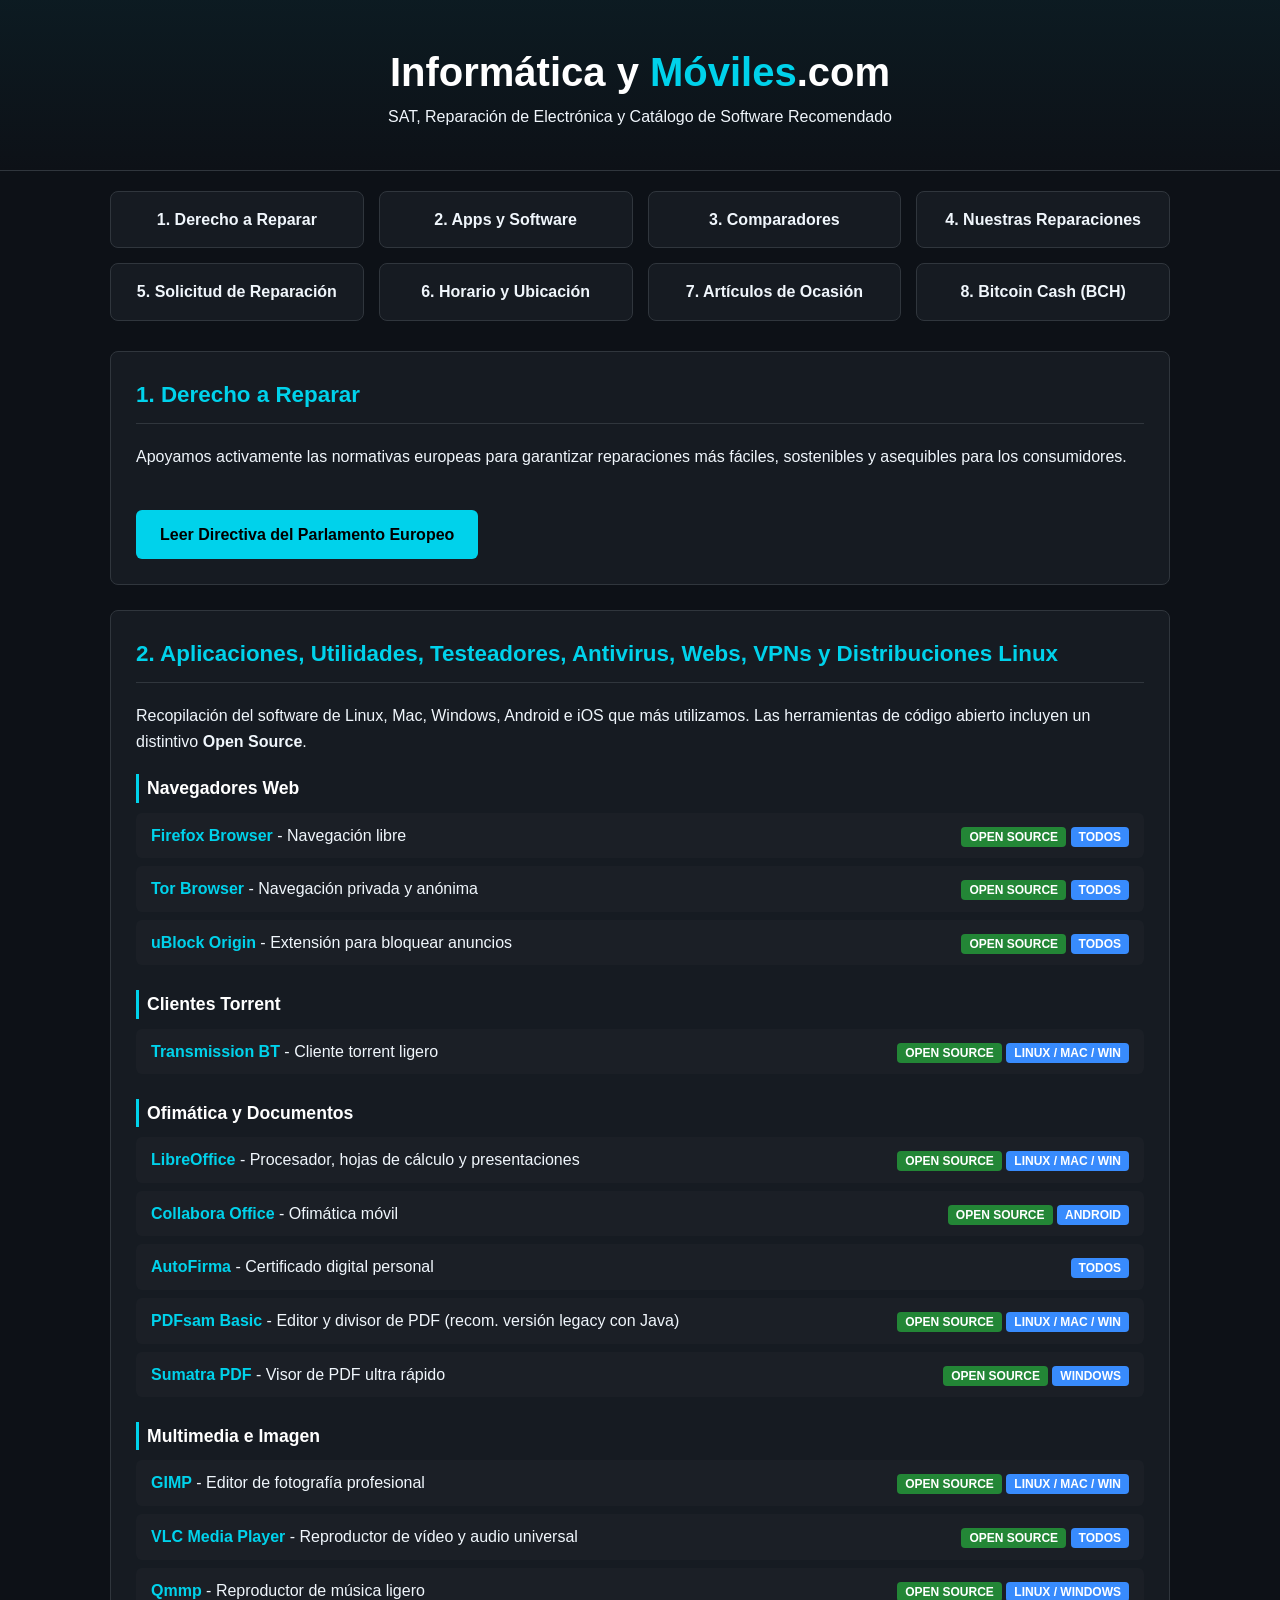
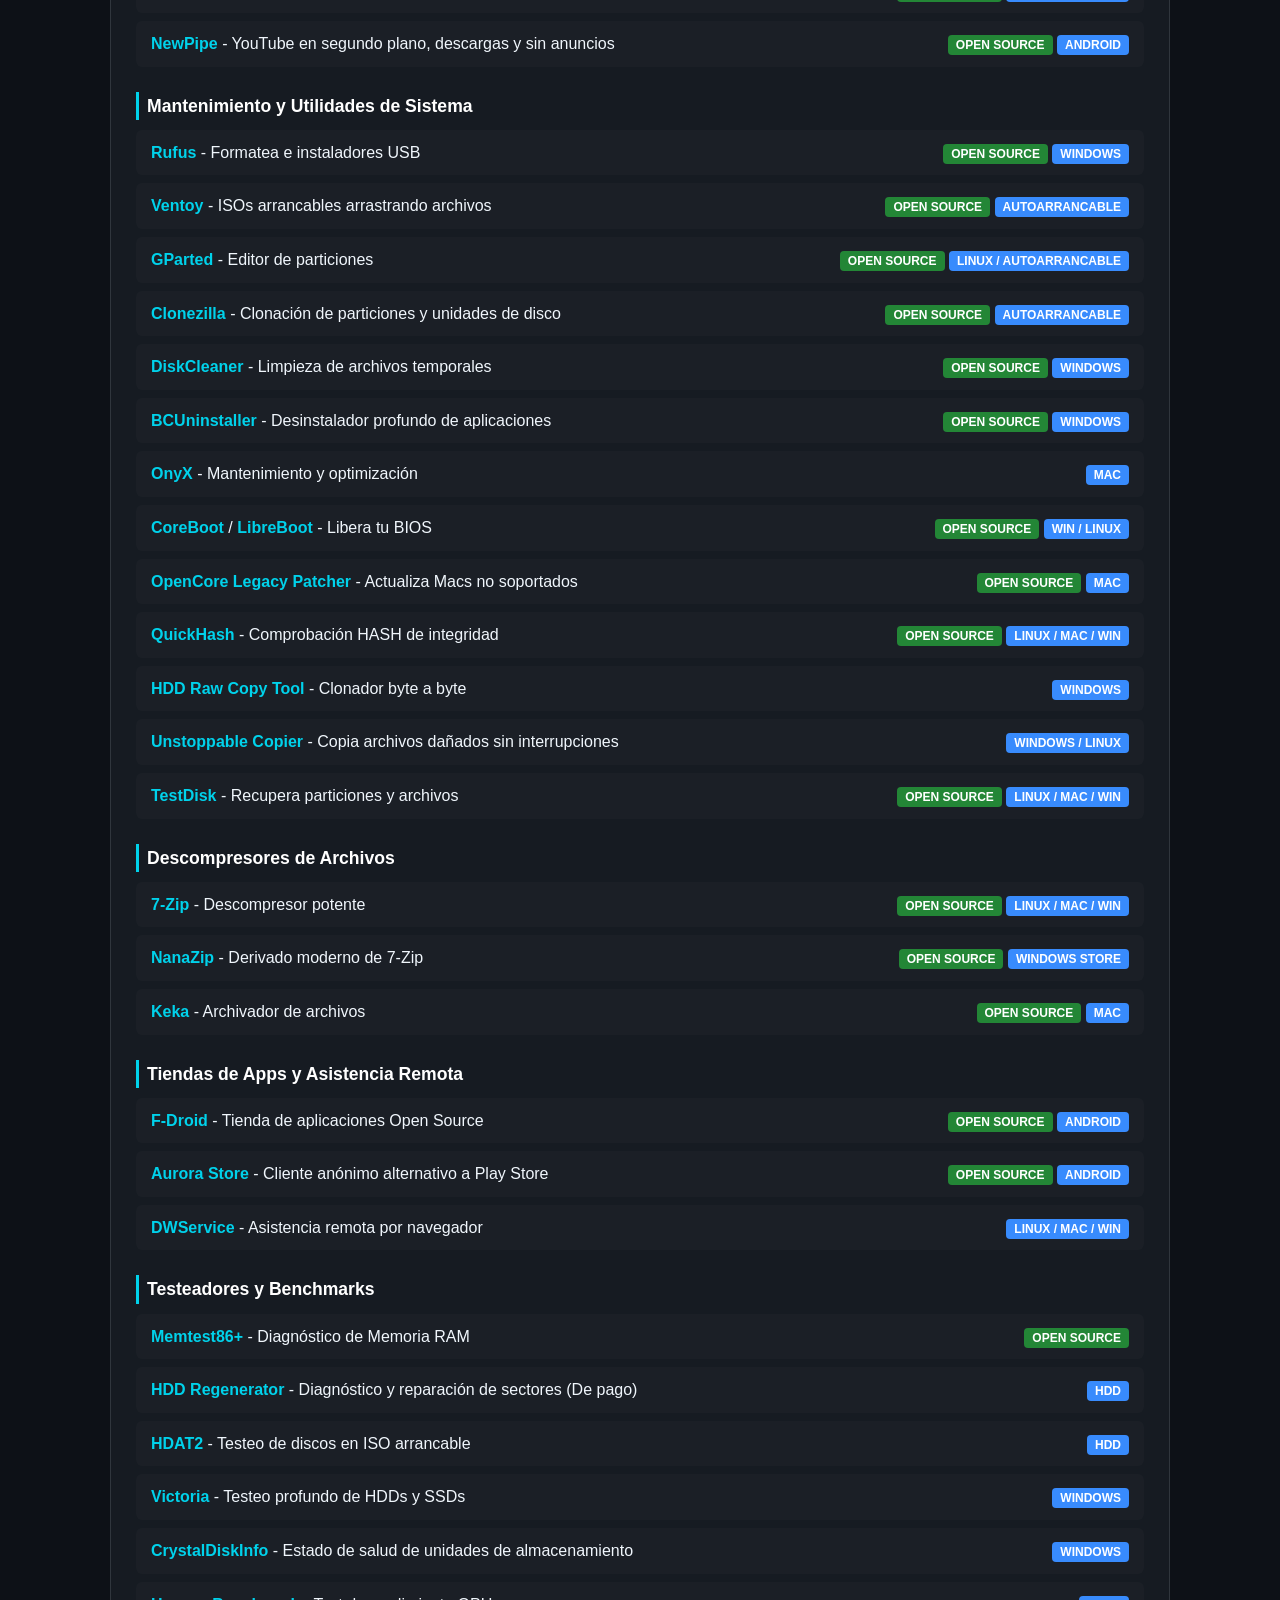
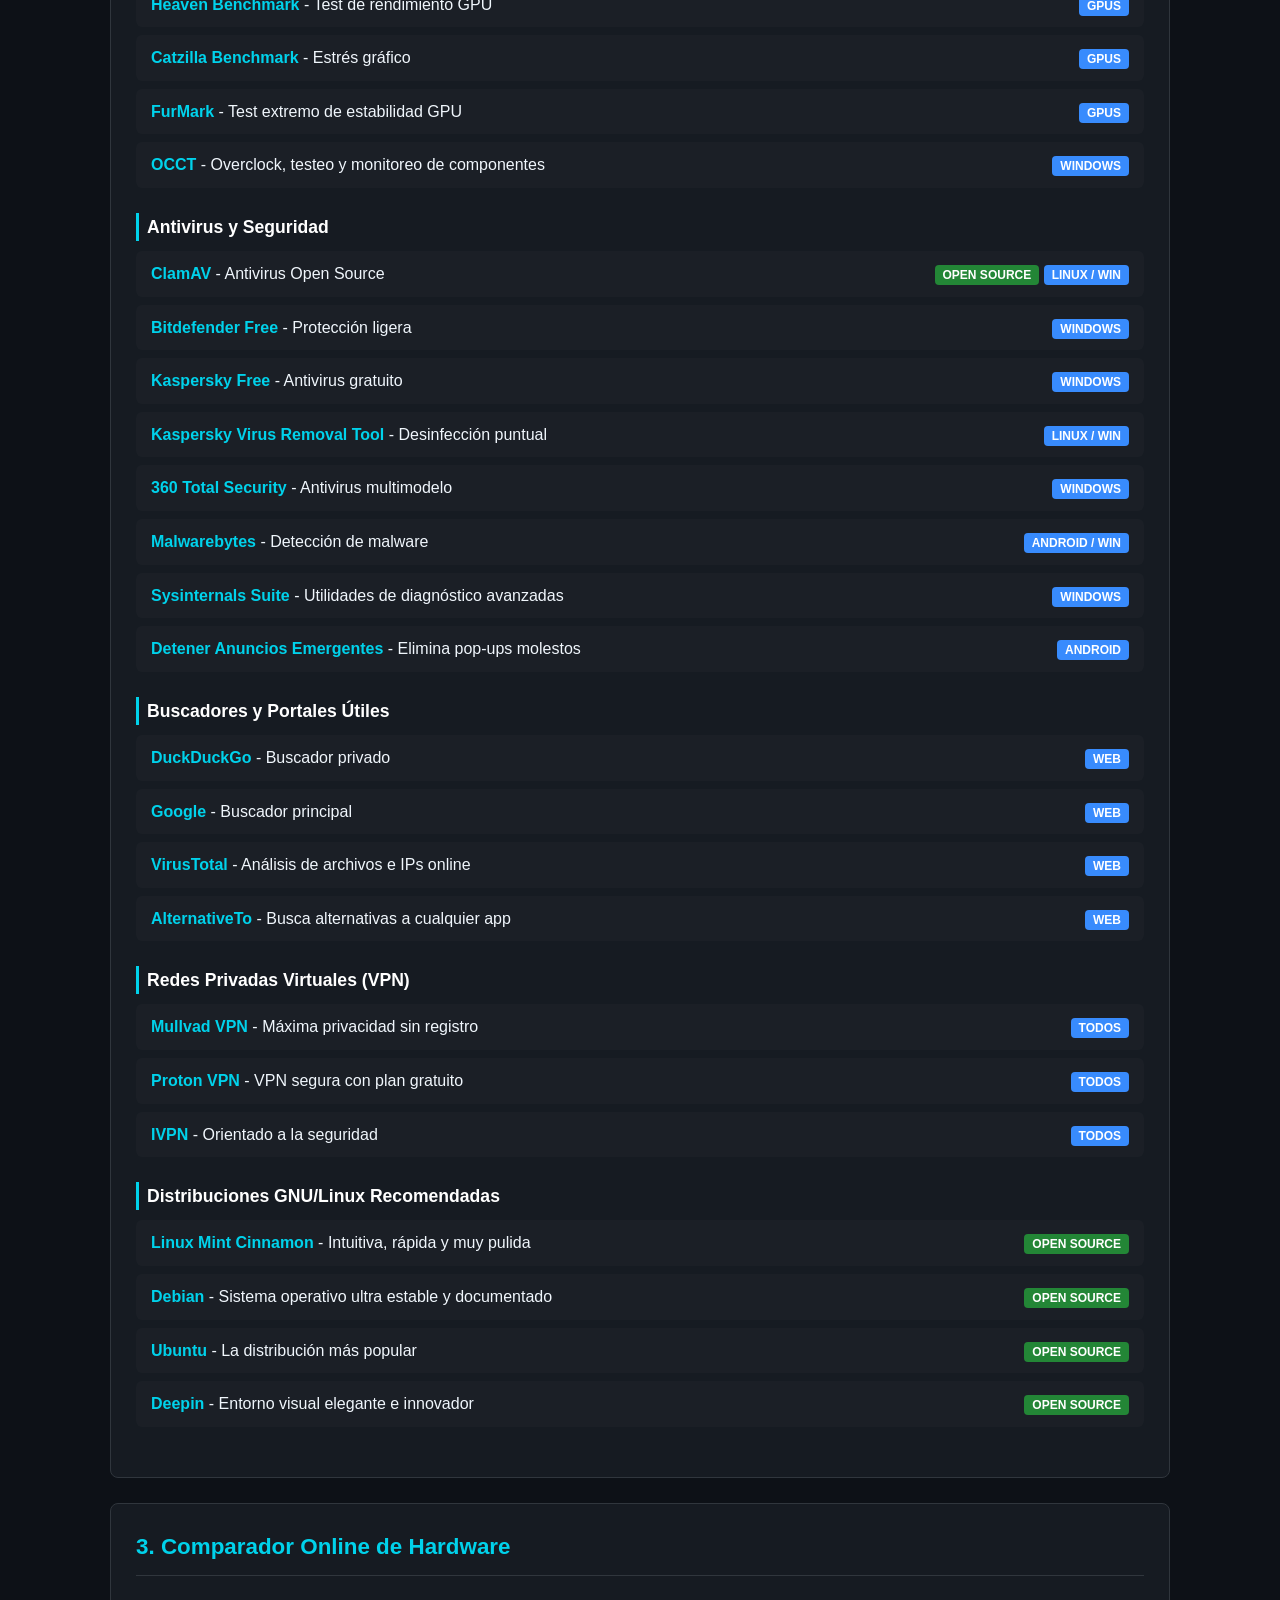
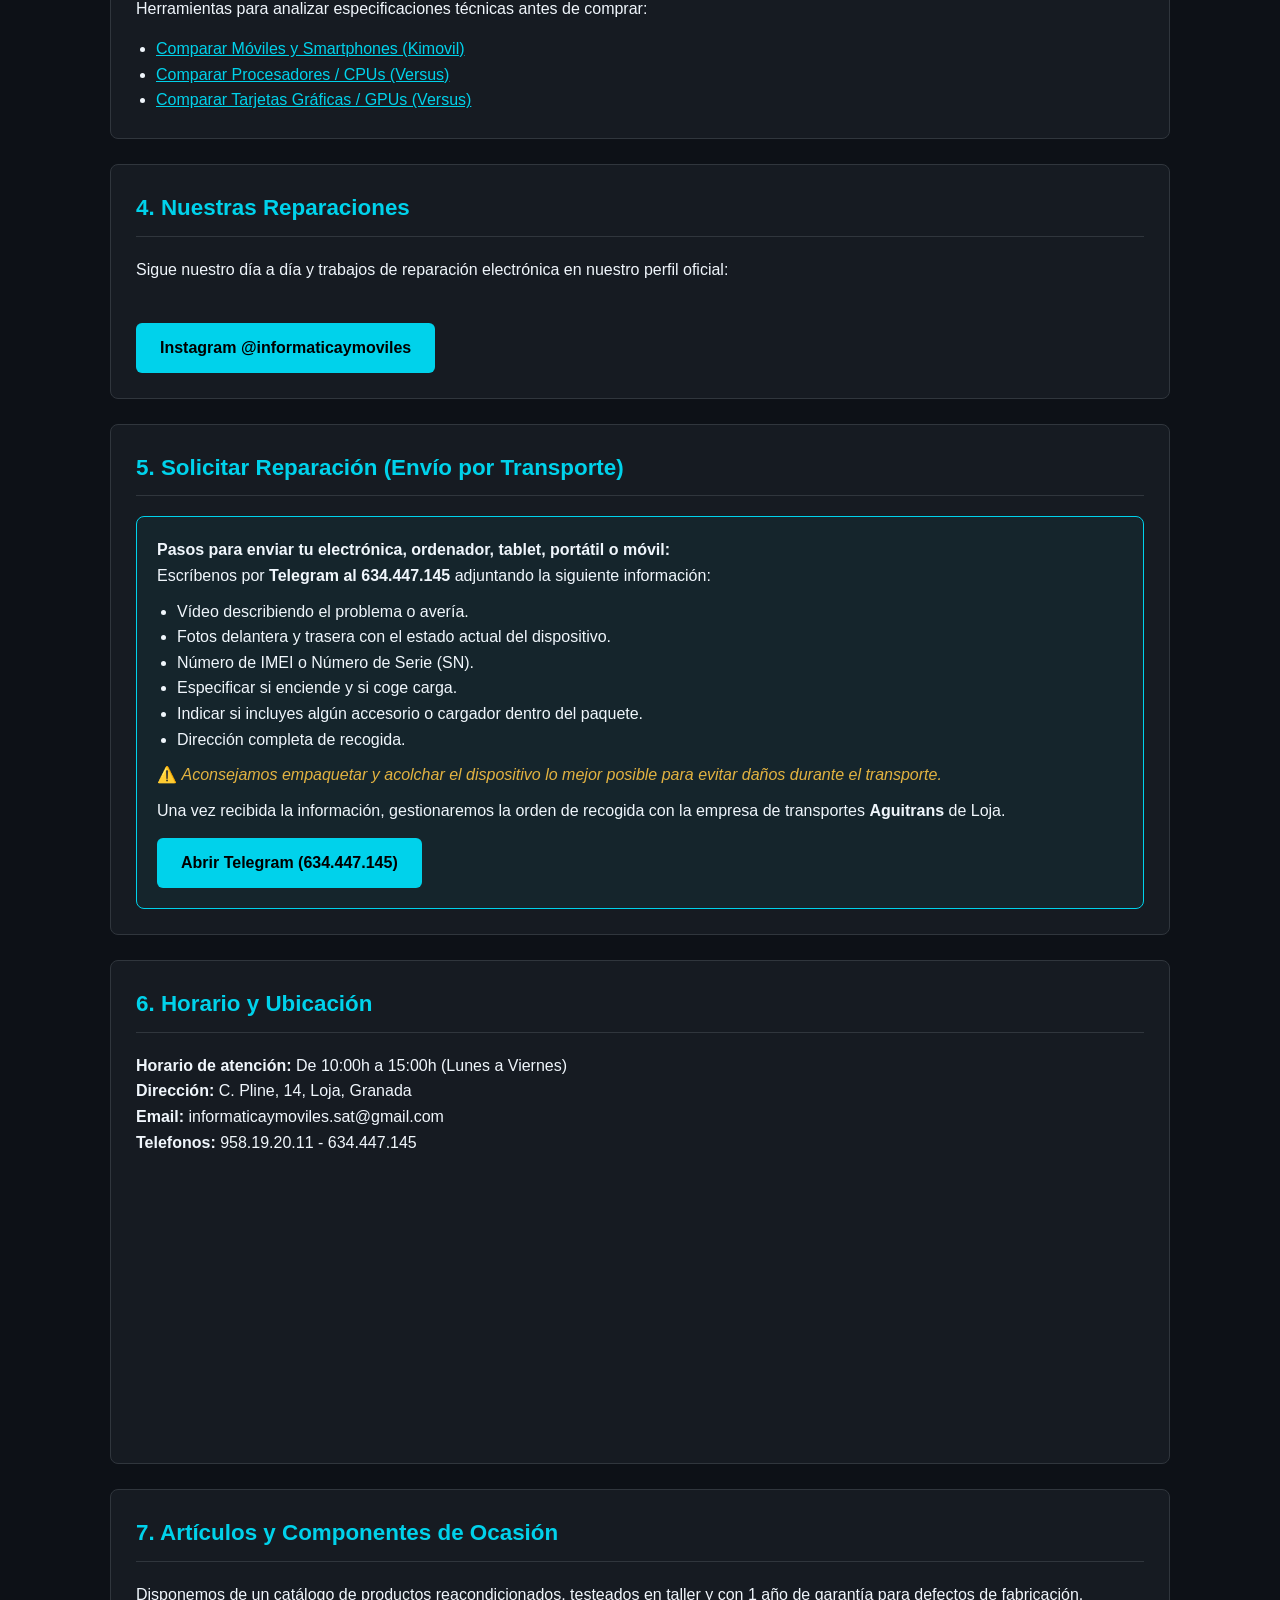
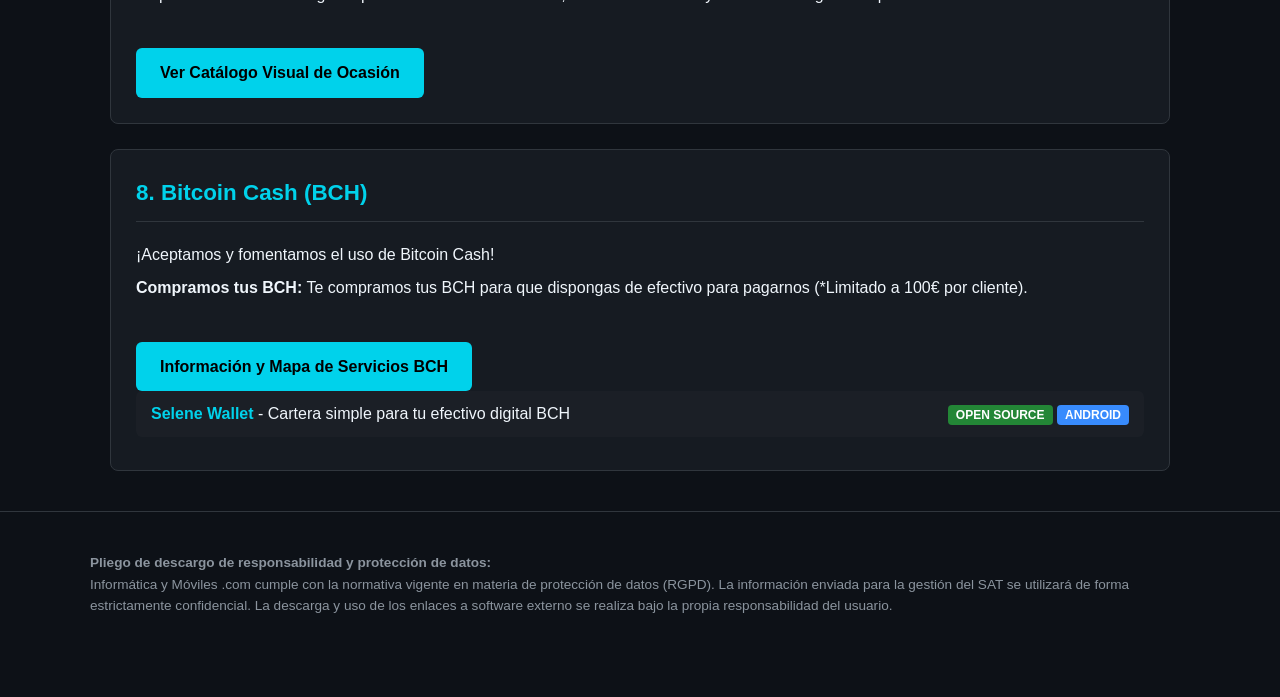
==== index.html @ 17a131fb "index.html" ====
<!DOCTYPE html>
<html lang="es">
<head>
    <meta charset="UTF-8">
    <meta name="viewport" content="width=device-width, initial-scale=1.0">
    <title>Informática y Móviles .com | SAT y Catálogo de Software</title>
    <style>
        :root {
            --bg-color: #0d1117;
            --card-bg: #161b22;
            --border-color: #30363d;
            --primary-cyan: #00d2eb;
            --text-main: #f0f6fc;
            --text-muted: #8b949e;
            --open-source-tag: #238636;
        }

        * { box-sizing: border-box; margin: 0; padding: 0; font-family: 'Segoe UI', Tahoma, sans-serif; }
        body { background-color: var(--bg-color); color: var(--text-main); line-height: 1.6; padding-bottom: 40px; }

        header {
            text-align: center;
            padding: 40px 20px;
            border-bottom: 1px solid var(--border-color);
            background: linear-gradient(180deg, rgba(0,210,235,0.05) 0%, rgba(13,17,23,1) 100%);
        }

        header h1 { color: #fff; font-size: 2.5rem; }
        header h1 span { color: var(--primary-cyan); }

        .container { max-width: 1100px; margin: 20px auto; padding: 0 20px; }

        .nav-grid {
            display: grid;
            grid-template-columns: repeat(auto-fit, minmax(240px, 1fr));
            gap: 15px;
            margin-bottom: 30px;
        }

        .nav-btn {
            background-color: var(--card-bg);
            border: 1px solid var(--border-color);
            color: var(--text-main);
            padding: 15px;
            text-align: center;
            text-decoration: none;
            border-radius: 8px;
            font-weight: bold;
            transition: all 0.3s ease;
            display: flex;
            align-items: center;
            justify-content: center;
        }

        .nav-btn:hover {
            border-color: var(--primary-cyan);
            box-shadow: 0 0 10px rgba(0, 210, 235, 0.3);
            color: var(--primary-cyan);
        }

        .card {
            background-color: var(--card-bg);
            border: 1px solid var(--border-color);
            border-radius: 8px;
            padding: 25px;
            margin-bottom: 25px;
        }

        .card h2 {
            color: var(--primary-cyan);
            border-bottom: 1px solid var(--border-color);
            padding-bottom: 10px;
            margin-bottom: 20px;
            font-size: 1.4rem;
        }

        .app-category { margin-bottom: 25px; }
        .app-category h3 { color: #fff; margin-bottom: 10px; font-size: 1.1rem; border-left: 3px solid var(--primary-cyan); padding-left: 8px; }
        .app-list { list-style: none; }

        .app-item {
            background: rgba(255,255,255,0.02);
            margin-bottom: 8px;
            padding: 10px 15px;
            border-radius: 6px;
            display: flex;
            justify-content: space-between;
            align-items: center;
            flex-wrap: wrap;
            gap: 10px;
        }

        .app-item a { color: var(--primary-cyan); text-decoration: none; font-weight: bold; }
        .app-item a:hover { text-decoration: underline; }

        .badge { font-size: 0.75rem; padding: 3px 8px; border-radius: 4px; font-weight: bold; text-transform: uppercase; }
        .badge-os { background-color: var(--open-source-tag); color: #fff; }
        .badge-sys { background-color: #388bfd; color: #fff; }

        .repair-box {
            background: rgba(0, 210, 235, 0.05);
            border: 1px solid var(--primary-cyan);
            border-radius: 8px;
            padding: 20px;
        }

        .repair-box ul { margin-left: 20px; margin-top: 10px; }

        .btn-action {
            display: inline-block;
            background-color: var(--primary-cyan);
            color: #000;
            padding: 12px 24px;
            font-weight: bold;
            border-radius: 6px;
            text-decoration: none;
            margin-top: 15px;
            transition: background 0.3s;
        }

        .btn-action:hover { background-color: #00b3c7; }

        footer {
            margin-top: 40px;
            padding: 20px;
            border-top: 1px solid var(--border-color);
            font-size: 0.85rem;
            color: var(--text-muted);
        }
    </style>
</head>
<body>

<header>
    <h1>Informática y <span>Móviles</span>.com</h1>
    <p>SAT, Reparación de Electrónica y Catálogo de Software Recomendado</p>
</header>

<div class="container">

    <!-- Accesos Rápidos -->
    <div class="nav-grid">
        <a href="#derecho-reparar" class="nav-btn">1. Derecho a Reparar</a>
        <a href="#apps-utiles" class="nav-btn">2. Apps y Software</a>
        <a href="#comparadores" class="nav-btn">3. Comparadores</a>
        <a href="#instagram" class="nav-btn">4. Nuestras Reparaciones</a>
        <a href="#ordenar-reparacion" class="nav-btn">5. Solicitud de Reparación</a>
        <a href="#contacto" class="nav-btn">6. Horario y Ubicación</a>
        <a href="ocasion.html" class="nav-btn">7. Artículos de Ocasión</a>
        <a href="#bch" class="nav-btn">8. Bitcoin Cash (BCH)</a>
    </div>

    <!-- 1. Derecho a Reparar -->
    <div class="card" id="derecho-reparar">
        <h2>1. Derecho a Reparar</h2>
        <p>Apoyamos activamente las normativas europeas para garantizar reparaciones más fáciles, sostenibles y asequibles para los consumidores.</p>
        <br>
        <a href="https://www.europarl.europa.eu/news/es/press-room/20240419IPR20590/derecho-a-reparar-reparaciones-mas-faciles-y-atractivas-para-los-consumidores" target="_blank" class="btn-action">Leer Directiva del Parlamento Europeo</a>
    </div>

    <!-- 2. Apps y Utilidades -->
    <div class="card" id="apps-utiles">
        <h2>2. Aplicaciones, Utilidades, Testeadores, Antivirus, Webs, VPNs y Distribuciones Linux</h2>
        <p style="margin-bottom: 20px;">Recopilación del software de Linux, Mac, Windows, Android e iOS que más utilizamos. Las herramientas de código abierto incluyen un distintivo <strong>Open Source</strong>.</p>
        
        <!-- Navegadores -->
        <div class="app-category">
            <h3>Navegadores Web</h3>
            <ul class="app-list">
                <li class="app-item"><span><a href="https://www.firefox.com/es-ES/" target="_blank">Firefox Browser</a> - Navegación libre</span><div><span class="badge badge-os">Open Source</span> <span class="badge badge-sys">Todos</span></div></li>
                <li class="app-item"><span><a href="https://www.torproject.org/es/download/" target="_blank">Tor Browser</a> - Navegación privada y anónima</span><div><span class="badge badge-os">Open Source</span> <span class="badge badge-sys">Todos</span></div></li>
                <li class="app-item"><span><a href="https://ublockorigin.com/" target="_blank">uBlock Origin</a> - Extensión para bloquear anuncios</span><div><span class="badge badge-os">Open Source</span> <span class="badge badge-sys">Todos</span></div></li>
            </ul>
        </div>

        <!-- Torrents -->
        <div class="app-category">
            <h3>Clientes Torrent</h3>
            <ul class="app-list">
                <li class="app-item"><span><a href="https://transmissionbt.com/" target="_blank">Transmission BT</a> - Cliente torrent ligero</span><div><span class="badge badge-os">Open Source</span> <span class="badge badge-sys">Linux / Mac / Win</span></div></li>
            </ul>
        </div>

        <!-- Ofimática y PDF -->
        <div class="app-category">
            <h3>Ofimática y Documentos</h3>
            <ul class="app-list">
                <li class="app-item"><span><a href="https://es.libreoffice.org/" target="_blank">LibreOffice</a> - Procesador, hojas de cálculo y presentaciones</span><div><span class="badge badge-os">Open Source</span> <span class="badge badge-sys">Linux / Mac / Win</span></div></li>
                <li class="app-item"><span><a href="https://play.google.com/store/apps/details?id=com.collabora.libreoffice" target="_blank">Collabora Office</a> - Ofimática móvil</span><div><span class="badge badge-os">Open Source</span> <span class="badge badge-sys">Android</span></div></li>
                <li class="app-item"><span><a href="https://firmaelectronica.gob.es/descargas" target="_blank">AutoFirma</a> - Certificado digital personal</span><div><span class="badge badge-sys">Todos</span></div></li>
                <li class="app-item"><span><a href="https://pdfsam.org/es/download-pdfsam-basic/" target="_blank">PDFsam Basic</a> - Editor y divisor de PDF (recom. versión legacy con Java)</span><div><span class="badge badge-os">Open Source</span> <span class="badge badge-sys">Linux / Mac / Win</span></div></li>
                <li class="app-item"><span><a href="https://www.sumatrapdfreader.org/download-free-pdf-viewer" target="_blank">Sumatra PDF</a> - Visor de PDF ultra rápido</span><div><span class="badge badge-os">Open Source</span> <span class="badge badge-sys">Windows</span></div></li>
            </ul>
        </div>

        <!-- Multimedia -->
        <div class="app-category">
            <h3>Multimedia e Imagen</h3>
            <ul class="app-list">
                <li class="app-item"><span><a href="https://www.gimp.org/downloads/" target="_blank">GIMP</a> - Editor de fotografía profesional</span><div><span class="badge badge-os">Open Source</span> <span class="badge badge-sys">Linux / Mac / Win</span></div></li>
                <li class="app-item"><span><a href="https://www.videolan.org/vlc/#download" target="_blank">VLC Media Player</a> - Reproductor de vídeo y audio universal</span><div><span class="badge badge-os">Open Source</span> <span class="badge badge-sys">Todos</span></div></li>
                <li class="app-item"><span><a href="https://qmmp.ylsoftware.com/downloads.php" target="_blank">Qmmp</a> - Reproductor de música ligero</span><div><span class="badge badge-os">Open Source</span> <span class="badge badge-sys">Linux / Windows</span></div></li>
                <li class="app-item"><span><a href="https://newpipe.net/" target="_blank">NewPipe</a> - YouTube en segundo plano, descargas y sin anuncios</span><div><span class="badge badge-os">Open Source</span> <span class="badge badge-sys">Android</span></div></li>
            </ul>
        </div>

        <!-- Utiles -->
        <div class="app-category">
            <h3>Mantenimiento y Utilidades de Sistema</h3>
            <ul class="app-list">
                <li class="app-item"><span><a href="https://rufus.ie/es/#download" target="_blank">Rufus</a> - Formatea e instaladores USB</span><div><span class="badge badge-os">Open Source</span> <span class="badge badge-sys">Windows</span></div></li>
                <li class="app-item"><span><a href="https://www.ventoy.net/en/download.html" target="_blank">Ventoy</a> - ISOs arrancables arrastrando archivos</span><div><span class="badge badge-os">Open Source</span> <span class="badge badge-sys">Autoarrancable</span></div></li>
                <li class="app-item"><span><a href="https://gparted.org/download.php" target="_blank">GParted</a> - Editor de particiones</span><div><span class="badge badge-os">Open Source</span> <span class="badge badge-sys">Linux / Autoarrancable</span></div></li>
                <li class="app-item"><span><a href="https://clonezilla.org/downloads.php" target="_blank">Clonezilla</a> - Clonación de particiones y unidades de disco</span><div><span class="badge badge-os">Open Source</span> <span class="badge badge-sys">Autoarrancable</span></div></li>
                <li class="app-item"><span><a href="https://sourceforge.net/projects/dclean/" target="_blank">DiskCleaner</a> - Limpieza de archivos temporales</span><div><span class="badge badge-os">Open Source</span> <span class="badge badge-sys">Windows</span></div></li>
                <li class="app-item"><span><a href="https://sourceforge.net/projects/bulk-crap-uninstaller/" target="_blank">BCUninstaller</a> - Desinstalador profundo de aplicaciones</span><div><span class="badge badge-os">Open Source</span> <span class="badge badge-sys">Windows</span></div></li>
                <li class="app-item"><span><a href="https://www.titanium-software.fr/en/onyx.html" target="_blank">OnyX</a> - Mantenimiento y optimización</span><div><span class="badge badge-sys">Mac</span></div></li>
                <li class="app-item"><span><a href="https://www.coreboot.org/" target="_blank">CoreBoot</a> / <a href="https://libreboot.org/" target="_blank">LibreBoot</a> - Libera tu BIOS</span><div><span class="badge badge-os">Open Source</span> <span class="badge badge-sys">Win / Linux</span></div></li>
                <li class="app-item"><span><a href="https://dortania.github.io/OpenCore-Legacy-Patcher/" target="_blank">OpenCore Legacy Patcher</a> - Actualiza Macs no soportados</span><div><span class="badge badge-os">Open Source</span> <span class="badge badge-sys">Mac</span></div></li>
                <li class="app-item"><span><a href="https://www.quickhash-gui.org/downloads/" target="_blank">QuickHash</a> - Comprobación HASH de integridad</span><div><span class="badge badge-os">Open Source</span> <span class="badge badge-sys">Linux / Mac / Win</span></div></li>
                <li class="app-item"><span><a href="https://hddguru.com/software/HDD-Raw-Copy-Tool/" target="_blank">HDD Raw Copy Tool</a> - Clonador byte a byte</span><div><span class="badge badge-sys">Windows</span></div></li>
                <li class="app-item"><span><a href="https://www.roadkil.net/program.php?ProgramID=29" target="_blank">Unstoppable Copier</a> - Copia archivos dañados sin interrupciones</span><div><span class="badge badge-sys">Windows / Linux</span></div></li>
                <li class="app-item"><span><a href="https://www.cgsecurity.org/wiki/TestDisk_Descargar" target="_blank">TestDisk</a> - Recupera particiones y archivos</span><div><span class="badge badge-os">Open Source</span> <span class="badge badge-sys">Linux / Mac / Win</span></div></li>
            </ul>
        </div>

        <!-- Descompresores -->
        <div class="app-category">
            <h3>Descompresores de Archivos</h3>
            <ul class="app-list">
                <li class="app-item"><span><a href="https://www.7-zip.org/download.html" target="_blank">7-Zip</a> - Descompresor potente</span><div><span class="badge badge-os">Open Source</span> <span class="badge badge-sys">Linux / Mac / Win</span></div></li>
                <li class="app-item"><span><a href="https://apps.microsoft.com/detail/9n8g7tscl18r?ocid=webpdpshare" target="_blank">NanaZip</a> - Derivado moderno de 7-Zip</span><div><span class="badge badge-os">Open Source</span> <span class="badge badge-sys">Windows Store</span></div></li>
                <li class="app-item"><span><a href="https://www.keka.io/es/" target="_blank">Keka</a> - Archivador de archivos</span><div><span class="badge badge-os">Open Source</span> <span class="badge badge-sys">Mac</span></div></li>
            </ul>
        </div>

        <!-- App Stores y Asistencia -->
        <div class="app-category">
            <h3>Tiendas de Apps y Asistencia Remota</h3>
            <ul class="app-list">
                <li class="app-item"><span><a href="https://f-droid.org/es/" target="_blank">F-Droid</a> - Tienda de aplicaciones Open Source</span><div><span class="badge badge-os">Open Source</span> <span class="badge badge-sys">Android</span></div></li>
                <li class="app-item"><span><a href="https://auroraoss.com/files" target="_blank">Aurora Store</a> - Cliente anónimo alternativo a Play Store</span><div><span class="badge badge-os">Open Source</span> <span class="badge badge-sys">Android</span></div></li>
                <li class="app-item"><span><a href="https://www.dwservice.net/" target="_blank">DWService</a> - Asistencia remota por navegador</span><div><span class="badge badge-sys">Linux / Mac / Win</span></div></li>
            </ul>
        </div>

        <!-- Benchmarks -->
        <div class="app-category">
            <h3>Testeadores y Benchmarks</h3>
            <ul class="app-list">
                <li class="app-item"><span><a href="https://www.memtest.org/" target="_blank">Memtest86+</a> - Diagnóstico de Memoria RAM</span><div><span class="badge badge-os">Open Source</span></div></li>
                <li class="app-item"><span><a href="https://www.dposoft.net/" target="_blank">HDD Regenerator</a> - Diagnóstico y reparación de sectores (De pago)</span><div><span class="badge badge-sys">HDD</span></div></li>
                <li class="app-item"><span><a href="https://www.hdat2.com/download.html" target="_blank">HDAT2</a> - Testeo de discos en ISO arrancable</span><div><span class="badge badge-sys">HDD</span></div></li>
                <li class="app-item"><span><a href="https://sourceforge.net/projects/victoria-ssd-hdd/" target="_blank">Victoria</a> - Testeo profundo de HDDs y SSDs</span><div><span class="badge badge-sys">Windows</span></div></li>
                <li class="app-item"><span><a href="https://crystalmark.info/en/download/" target="_blank">CrystalDiskInfo</a> - Estado de salud de unidades de almacenamiento</span><div><span class="badge badge-sys">Windows</span></div></li>
                <li class="app-item"><span><a href="https://benchmark.unigine.com/heaven" target="_blank">Heaven Benchmark</a> - Test de rendimiento GPU</span><div><span class="badge badge-sys">GPUs</span></div></li>
                <li class="app-item"><span><a href="https://www.catzilla.com/download" target="_blank">Catzilla Benchmark</a> - Estrés gráfico</span><div><span class="badge badge-sys">GPUs</span></div></li>
                <li class="app-item"><span><a href="https://geeks3d.com/furmark/downloads/" target="_blank">FurMark</a> - Test extremo de estabilidad GPU</span><div><span class="badge badge-sys">GPUs</span></div></li>
                <li class="app-item"><span><a href="https://www.ocbase.com/" target="_blank">OCCT</a> - Overclock, testeo y monitoreo de componentes</span><div><span class="badge badge-sys">Windows</span></div></li>
            </ul>
        </div>

        <!-- Antivirus -->
        <div class="app-category">
            <h3>Antivirus y Seguridad</h3>
            <ul class="app-list">
                <li class="app-item"><span><a href="https://www.clamav.net/downloads" target="_blank">ClamAV</a> - Antivirus Open Source</span><div><span class="badge badge-os">Open Source</span> <span class="badge badge-sys">Linux / Win</span></div></li>
                <li class="app-item"><span><a href="https://www.bitdefender.com/es-es/consumer/free-antivirus" target="_blank">Bitdefender Free</a> - Protección ligera</span><div><span class="badge badge-sys">Windows</span></div></li>
                <li class="app-item"><span><a href="https://kaspersky-free.uptodown.com/windows/descargar" target="_blank">Kaspersky Free</a> - Antivirus gratuito</span><div><span class="badge badge-sys">Windows</span></div></li>
                <li class="app-item"><span><a href="https://www.kaspersky.es/downloads/free-virus-removal-tool" target="_blank">Kaspersky Virus Removal Tool</a> - Desinfección puntual</span><div><span class="badge badge-sys">Linux / Win</span></div></li>
                <li class="app-item"><span><a href="https://www.360totalsecurity.com/es/page2/system-version-download/download-free-antivirus/" target="_blank">360 Total Security</a> - Antivirus multimodelo</span><div><span class="badge badge-sys">Windows</span></div></li>
                <li class="app-item"><span><a href="https://play.google.com/store/apps/details?id=org.malwarebytes.antimalware" target="_blank">Malwarebytes</a> - Detección de malware</span><div><span class="badge badge-sys">Android / Win</span></div></li>
                <li class="app-item"><span><a href="https://learn.microsoft.com/en-us/sysinternals/downloads/sysinternals-suite" target="_blank">Sysinternals Suite</a> - Utilidades de diagnóstico avanzadas</span><div><span class="badge badge-sys">Windows</span></div></li>
                <li class="app-item"><span><a href="https://play.google.com/store/apps/details?id=com.tafayor.hiddenappsdetector" target="_blank">Detener Anuncios Emergentes</a> - Elimina pop-ups molestos</span><div><span class="badge badge-sys">Android</span></div></li>
            </ul>
        </div>

        <!-- Webs Útiles -->
        <div class="app-category">
            <h3>Buscadores y Portales Útiles</h3>
            <ul class="app-list">
                <li class="app-item"><span><a href="https://www.duckduckgo.com" target="_blank">DuckDuckGo</a> - Buscador privado</span><div><span class="badge badge-sys">Web</span></div></li>
                <li class="app-item"><span><a href="https://www.google.es" target="_blank">Google</a> - Buscador principal</span><div><span class="badge badge-sys">Web</span></div></li>
                <li class="app-item"><span><a href="https://www.virustotal.com/gui/home/upload" target="_blank">VirusTotal</a> - Análisis de archivos e IPs online</span><div><span class="badge badge-sys">Web</span></div></li>
                <li class="app-item"><span><a href="https://alternativeto.net/" target="_blank">AlternativeTo</a> - Busca alternativas a cualquier app</span><div><span class="badge badge-sys">Web</span></div></li>
            </ul>
        </div>

        <!-- VPNs -->
        <div class="app-category">
            <h3>Redes Privadas Virtuales (VPN)</h3>
            <ul class="app-list">
                <li class="app-item"><span><a href="https://mullvad.net/es" target="_blank">Mullvad VPN</a> - Máxima privacidad sin registro</span><div><span class="badge badge-sys">Todos</span></div></li>
                <li class="app-item"><span><a href="https://protonvpn.com/" target="_blank">Proton VPN</a> - VPN segura con plan gratuito</span><div><span class="badge badge-sys">Todos</span></div></li>
                <li class="app-item"><span><a href="https://www.ivpn.net/es/" target="_blank">IVPN</a> - Orientado a la seguridad</span><div><span class="badge badge-sys">Todos</span></div></li>
            </ul>
        </div>

        <!-- Distros Linux -->
        <div class="app-category">
            <h3>Distribuciones GNU/Linux Recomendadas</h3>
            <ul class="app-list">
                <li class="app-item"><span><a href="https://linuxmint.com/download.php" target="_blank">Linux Mint Cinnamon</a> - Intuitiva, rápida y muy pulida</span><div><span class="badge badge-os">Open Source</span></div></li>
                <li class="app-item"><span><a href="https://www.debian.org/index.es.html" target="_blank">Debian</a> - Sistema operativo ultra estable y documentado</span><div><span class="badge badge-os">Open Source</span></div></li>
                <li class="app-item"><span><a href="https://ubuntu.com/download/desktop" target="_blank">Ubuntu</a> - La distribución más popular</span><div><span class="badge badge-os">Open Source</span></div></li>
                <li class="app-item"><span><a href="https://www.deepin.org/en/download/" target="_blank">Deepin</a> - Entorno visual elegante e innovador</span><div><span class="badge badge-os">Open Source</span></div></li>
            </ul>
        </div>

    </div>

    <!-- 3. Comparadores -->
    <div class="card" id="comparadores">
        <h2>3. Comparador Online de Hardware</h2>
        <p>Herramientas para analizar especificaciones técnicas antes de comprar:</p>
        <ul style="margin: 15px 0 0 20px;">
            <li><a href="https://www.kimovil.com/es/comparar-moviles" target="_blank" style="color:var(--primary-cyan)">Comparar Móviles y Smartphones (Kimovil)</a></li>
            <li><a href="https://versus.com/es/cpu" target="_blank" style="color:var(--primary-cyan)">Comparar Procesadores / CPUs (Versus)</a></li>
            <li><a href="https://versus.com/es/graphics-card" target="_blank" style="color:var(--primary-cyan)">Comparar Tarjetas Gráficas / GPUs (Versus)</a></li>
        </ul>
    </div>

    <!-- 4. Instagram -->
    <div class="card" id="instagram">
        <h2>4. Nuestras Reparaciones</h2>
        <p>Sigue nuestro día a día y trabajos de reparación electrónica en nuestro perfil oficial:</p>
        <br>
        <a href="https://www.instagram.com/informaticaymoviles?igsh=MXFyZmNvcjlyb2x1bw==" target="_blank" class="btn-action">Instagram @informaticaymoviles</a>
    </div>

    <!-- 5. Ordenar Reparación -->
    <div class="card" id="ordenar-reparacion">
        <h2>5. Solicitar Reparación (Envío por Transporte)</h2>
        <div class="repair-box">
            <p><strong>Pasos para enviar tu electrónica, ordenador, tablet, portátil o móvil:</strong></p>
            <p>Escríbenos por <strong>Telegram al 634.447.145</strong> adjuntando la siguiente información:</p>
            <ul>
                <li>Vídeo describiendo el problema o avería.</li>
                <li>Fotos delantera y trasera con el estado actual del dispositivo.</li>
                <li>Número de IMEI o Número de Serie (SN).</li>
                <li>Especificar si enciende y si coge carga.</li>
                <li>Indicar si incluyes algún accesorio o cargador dentro del paquete.</li>
                <li>Dirección completa de recogida.</li>
            </ul>
            <p style="margin-top: 10px; color: #e3b341;">⚠️ <em>Aconsejamos empaquetar y acolchar el dispositivo lo mejor posible para evitar daños durante el transporte.</em></p>
            <p style="margin-top: 10px;">Una vez recibida la información, gestionaremos la orden de recogida con la empresa de transportes <strong>Aguitrans</strong> de Loja.</p>
            <a href="https://t.me/+34634447145" target="_blank" class="btn-action">Abrir Telegram (634.447.145)</a>
        </div>
    </div>

    <!-- 6. Contacto -->
    <div class="card" id="contacto">
        <h2>6. Horario y Ubicación</h2>
        <p><strong>Horario de atención:</strong> De 10:00h a 15:00h (Lunes a Viernes)</p>
        <p><strong>Dirección:</strong> C. Pline, 14, Loja, Granada</p>
        <p><strong>Email:</strong> informaticaymoviles.sat@gmail.com</p>
        <p><strong>Telefonos:</strong> 958.19.20.11 - 634.447.145</p>
        <br>
        <iframe src="https://maps.google.com/maps?q=C.%20Pline,%2014,%20Loja,%20Granada&t=&z=15&ie=UTF8&iwloc=&output=embed" width="100%" height="250" style="border:0; border-radius: 6px;" allowfullscreen="" loading="lazy"></iframe>
    </div>

    <!-- 7. Subweb Ocasión -->
    <div class="card" id="ocasion">
        <h2>7. Artículos y Componentes de Ocasión</h2>
        <p>Disponemos de un catálogo de productos reacondicionados, testeados en taller y con 1 año de garantía para defectos de fabricación.</p>
        <br>
        <a href="ocasion.html" class="btn-action">Ver Catálogo Visual de Ocasión</a>
    </div>

    <!-- 8. Bitcoin Cash -->
    <div class="card" id="bch">
        <h2>8. Bitcoin Cash (BCH)</h2>
        <p>¡Aceptamos y fomentamos el uso de Bitcoin Cash!</p>
        <p style="margin-top: 8px;"><strong>Compramos tus BCH:</strong> Te compramos tus BCH para que dispongas de efectivo para pagarnos (*Limitado a 100€ por cliente).</p>
        <br>
        <a href="https://www.bitcoincash.org/" target="_blank" class="btn-action">Información y Mapa de Servicios BCH</a>
        <br>
        <li class="app-item"><span><a href="https://selene.cash/" target="_blank">Selene Wallet</a> - Cartera simple para tu efectivo digital BCH</span><div><span class="badge badge-os">Open Source</span> <span class="badge badge-sys">Android</span></div></li>
    </div>
</div>

<footer>
    <div class="container" style="padding:0;">
        <p><strong>Pliego de descargo de responsabilidad y protección de datos:</strong></p>
        <p>Informática y Móviles .com cumple con la normativa vigente en materia de protección de datos (RGPD). La información enviada para la gestión del SAT se utilizará de forma estrictamente confidencial. La descarga y uso de los enlaces a software externo se realiza bajo la propia responsabilidad del usuario.</p>
    </div>
</footer>

</body>
</html>
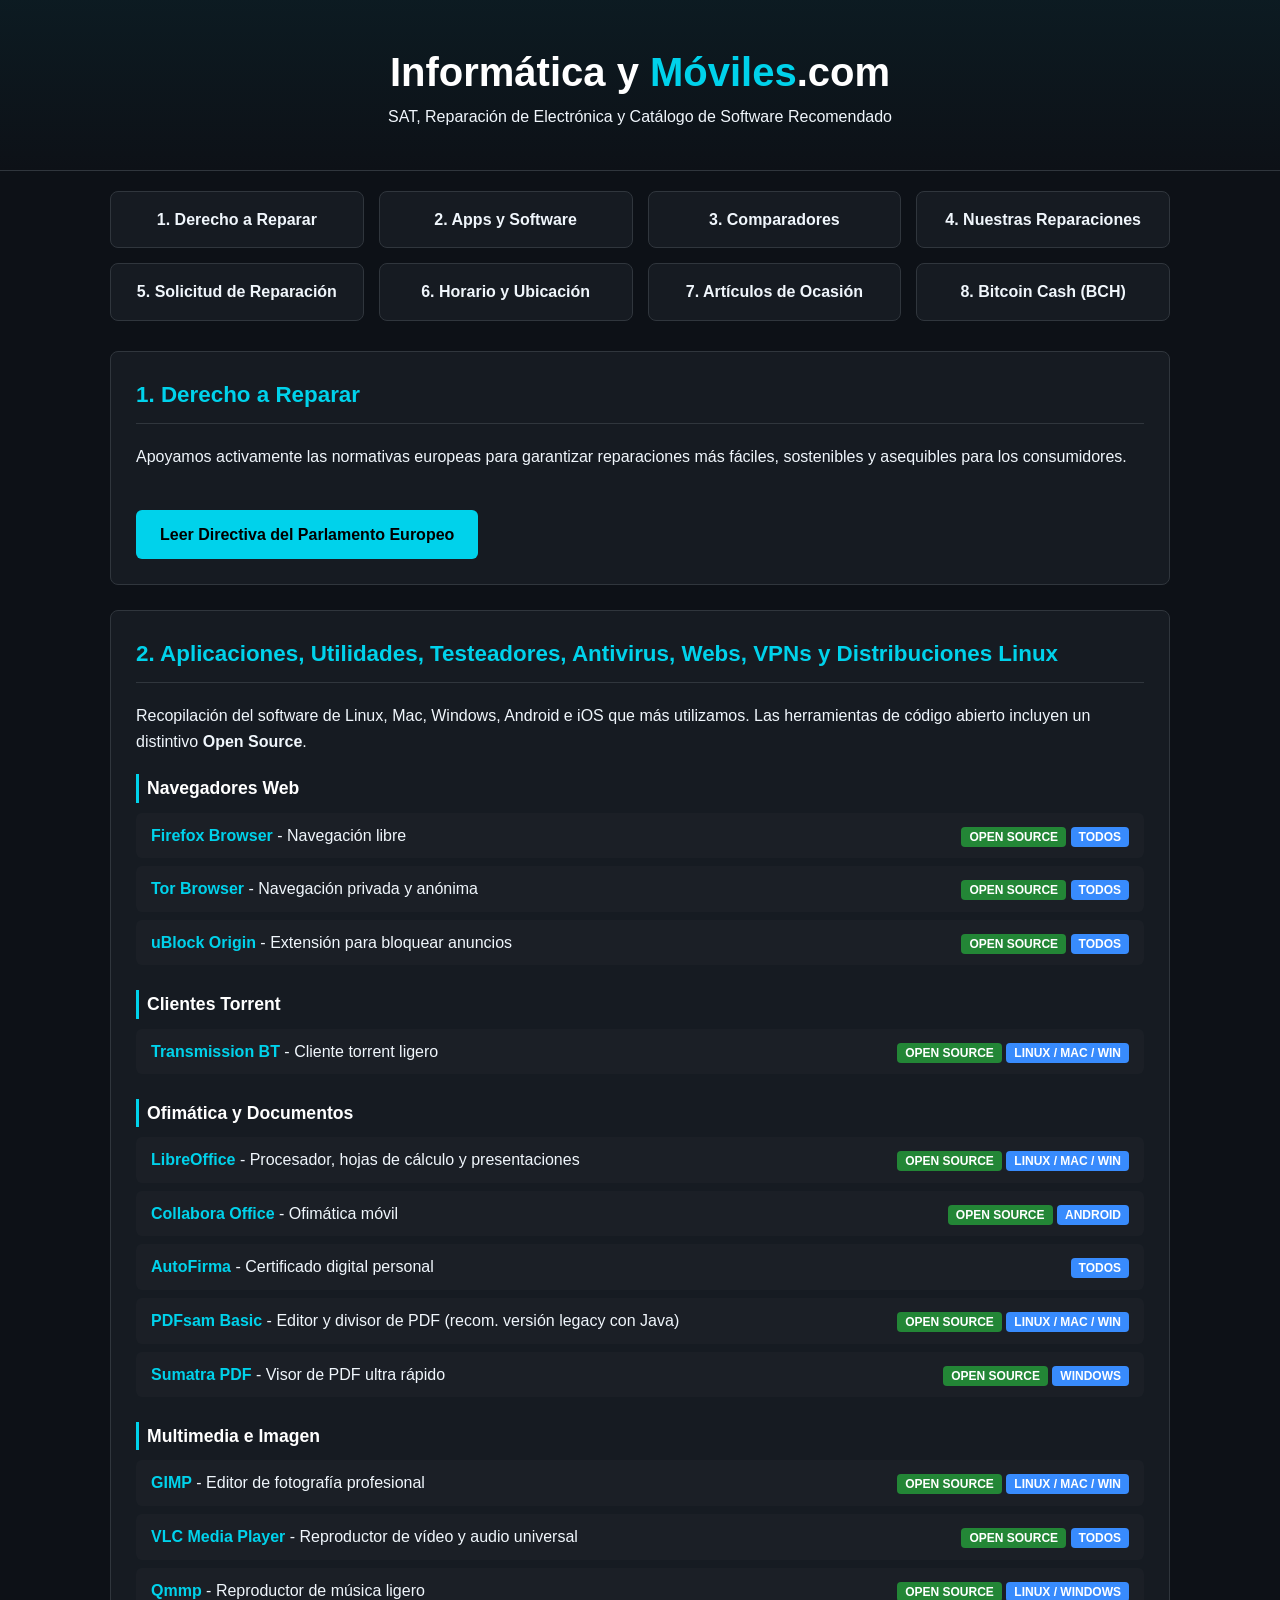
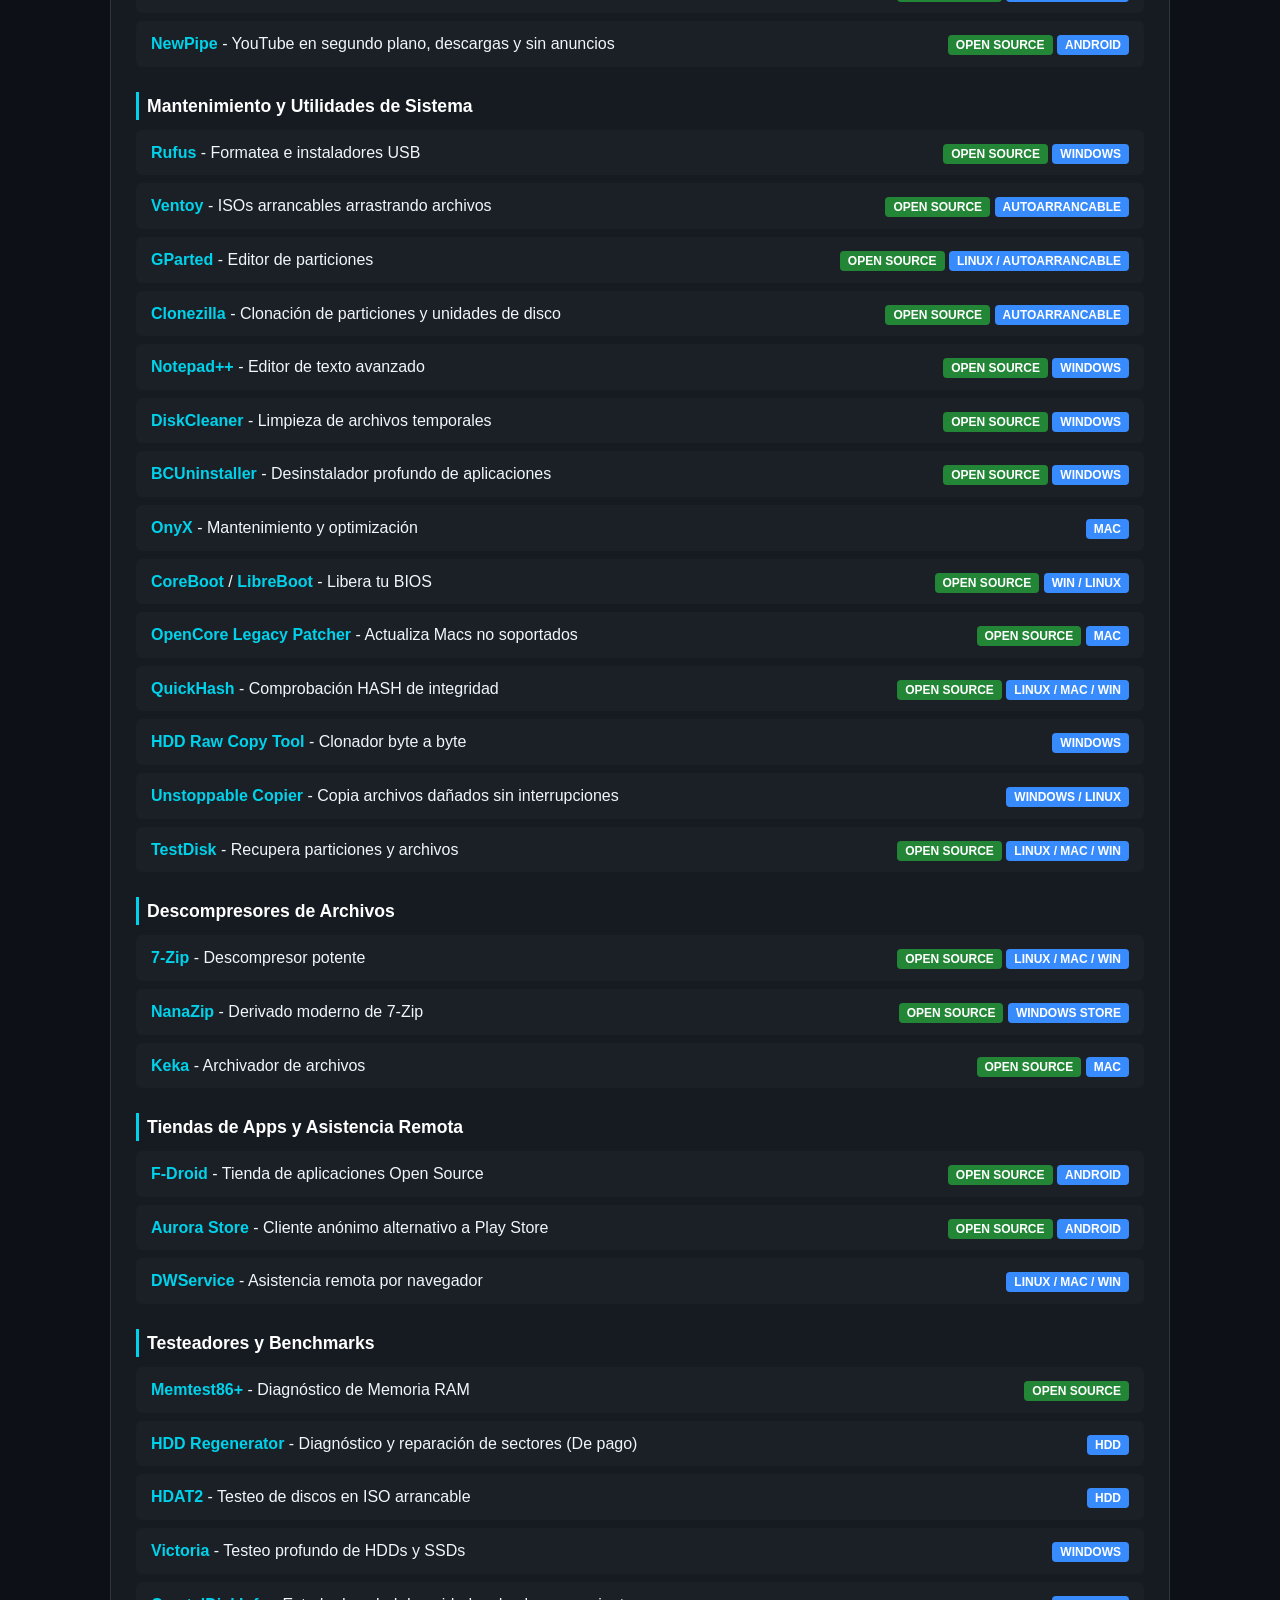
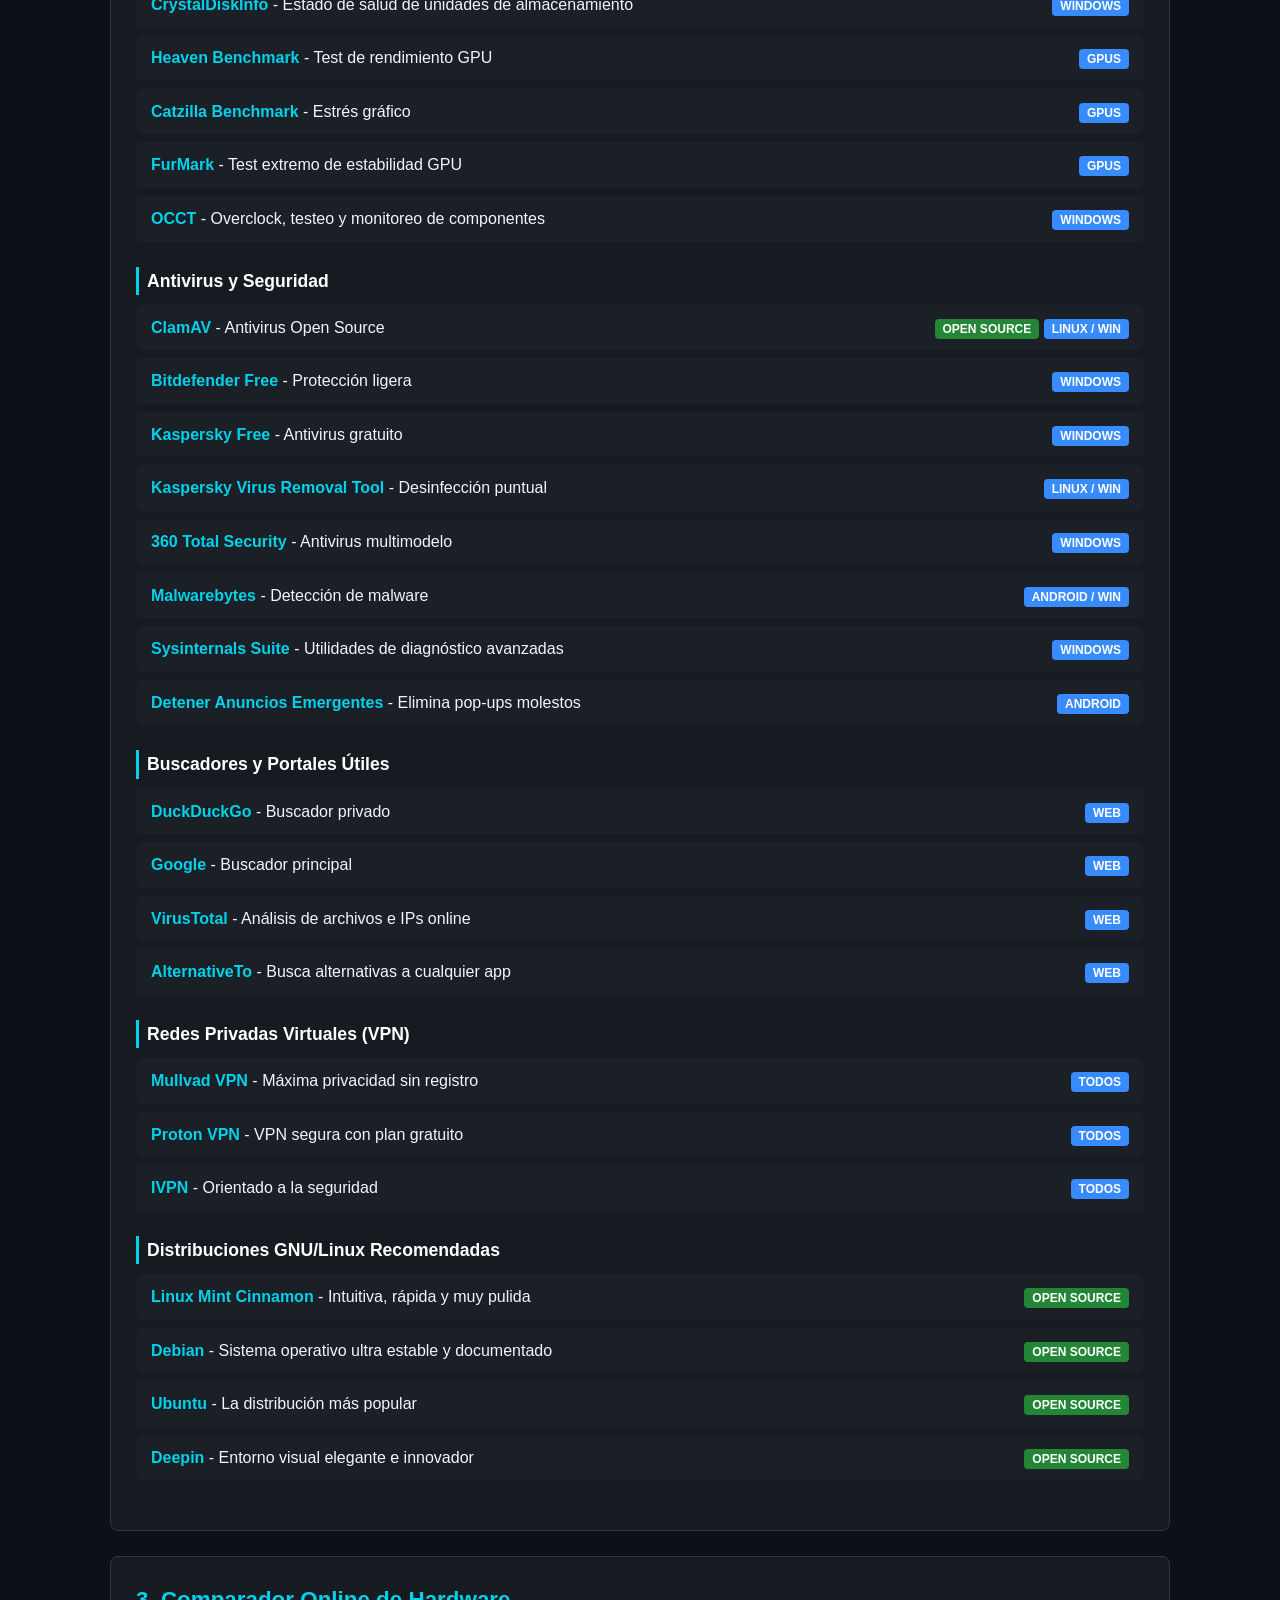
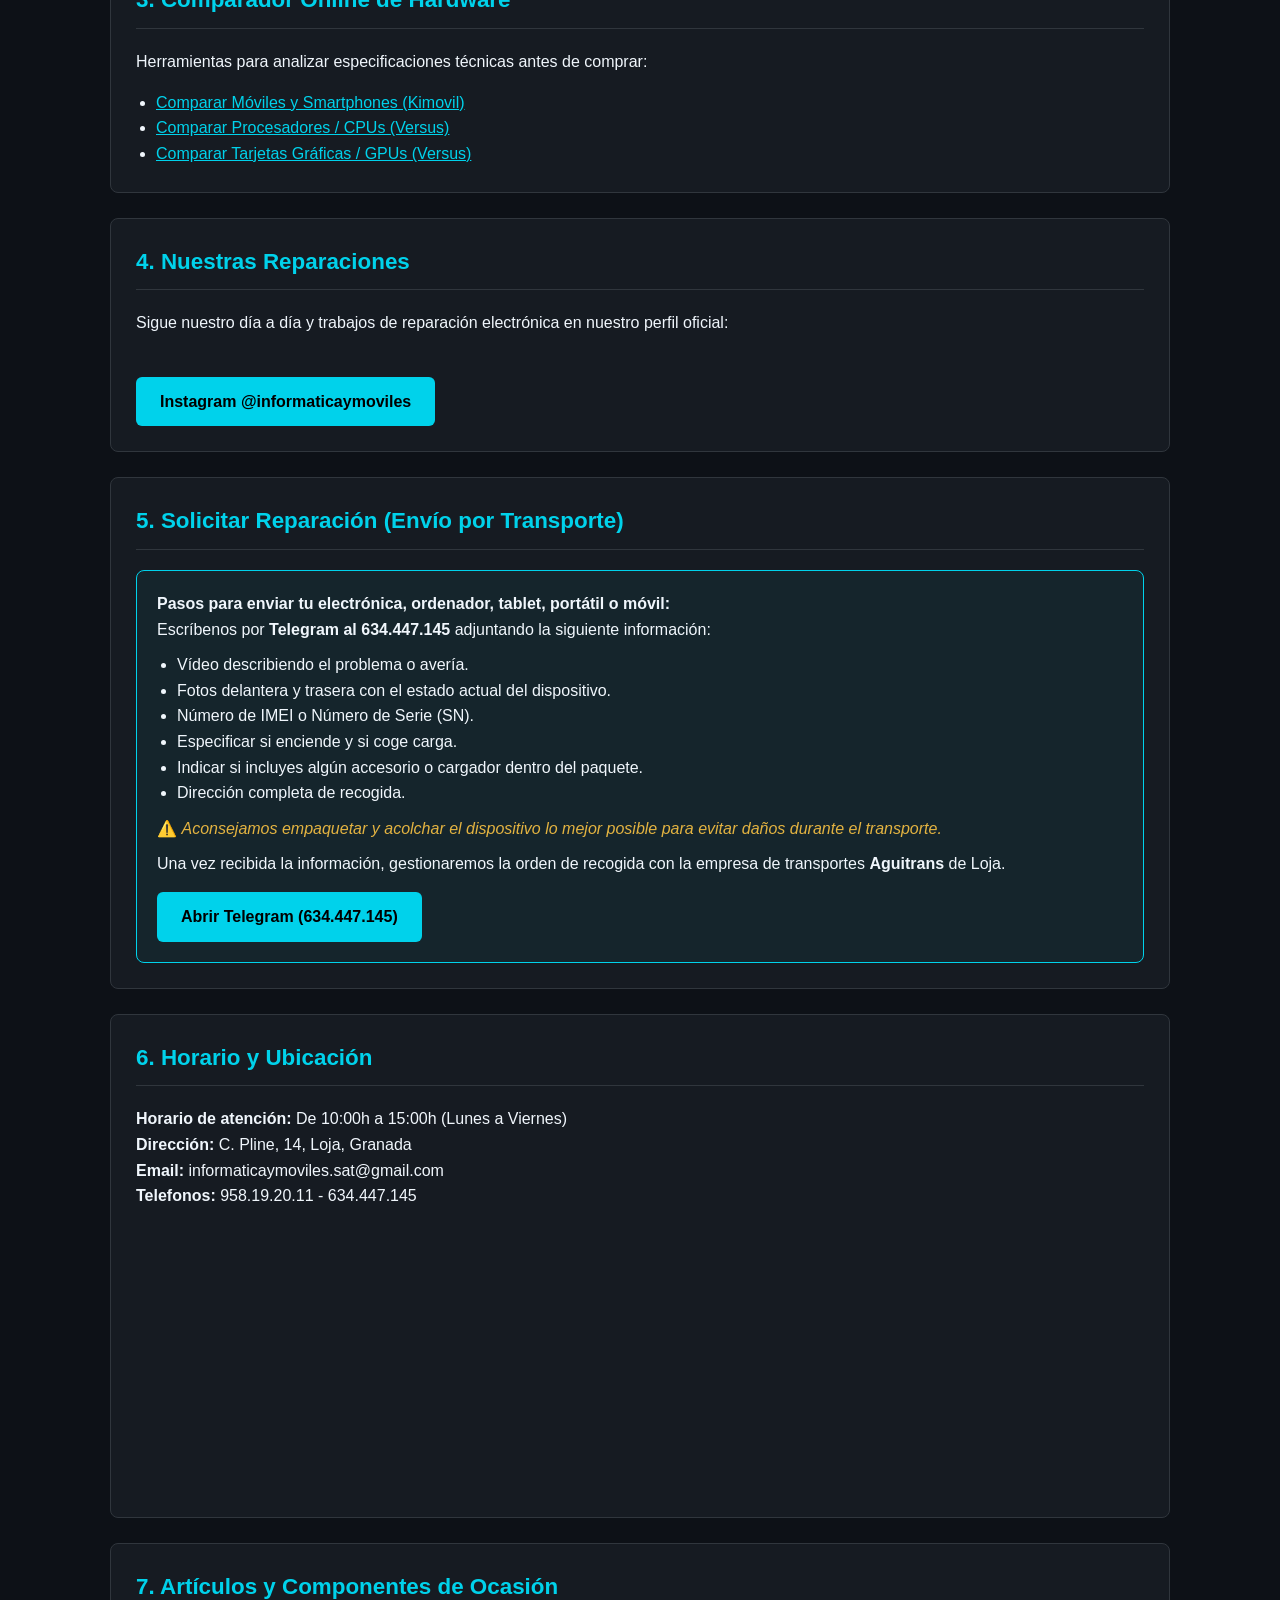
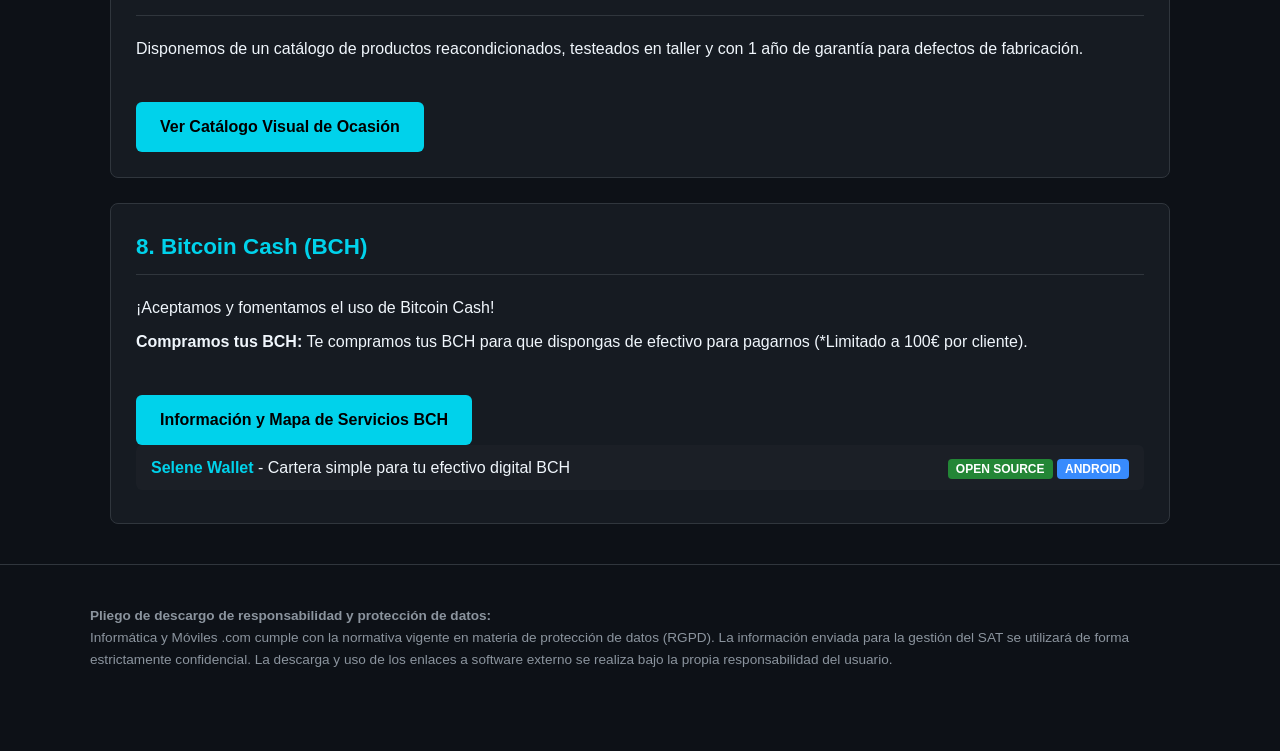
==== commit 7d017f34: "index.html" ====
--- a/index.html
+++ b/index.html
@@ -212,6 +212,7 @@
                 <li class="app-item"><span><a href="https://www.ventoy.net/en/download.html" target="_blank">Ventoy</a> - ISOs arrancables arrastrando archivos</span><div><span class="badge badge-os">Open Source</span> <span class="badge badge-sys">Autoarrancable</span></div></li>
                 <li class="app-item"><span><a href="https://gparted.org/download.php" target="_blank">GParted</a> - Editor de particiones</span><div><span class="badge badge-os">Open Source</span> <span class="badge badge-sys">Linux / Autoarrancable</span></div></li>
                 <li class="app-item"><span><a href="https://clonezilla.org/downloads.php" target="_blank">Clonezilla</a> - Clonación de particiones y unidades de disco</span><div><span class="badge badge-os">Open Source</span> <span class="badge badge-sys">Autoarrancable</span></div></li>
+                <li class="app-item"><span><a href="https://notepad-plus-plus.org/downloads/" target="_blank">Notepad++</a> - Editor de texto avanzado</span><div><span class="badge badge-os">Open Source</span> <span class="badge badge-sys">Windows</span></div></li>
                 <li class="app-item"><span><a href="https://sourceforge.net/projects/dclean/" target="_blank">DiskCleaner</a> - Limpieza de archivos temporales</span><div><span class="badge badge-os">Open Source</span> <span class="badge badge-sys">Windows</span></div></li>
                 <li class="app-item"><span><a href="https://sourceforge.net/projects/bulk-crap-uninstaller/" target="_blank">BCUninstaller</a> - Desinstalador profundo de aplicaciones</span><div><span class="badge badge-os">Open Source</span> <span class="badge badge-sys">Windows</span></div></li>
                 <li class="app-item"><span><a href="https://www.titanium-software.fr/en/onyx.html" target="_blank">OnyX</a> - Mantenimiento y optimización</span><div><span class="badge badge-sys">Mac</span></div></li>
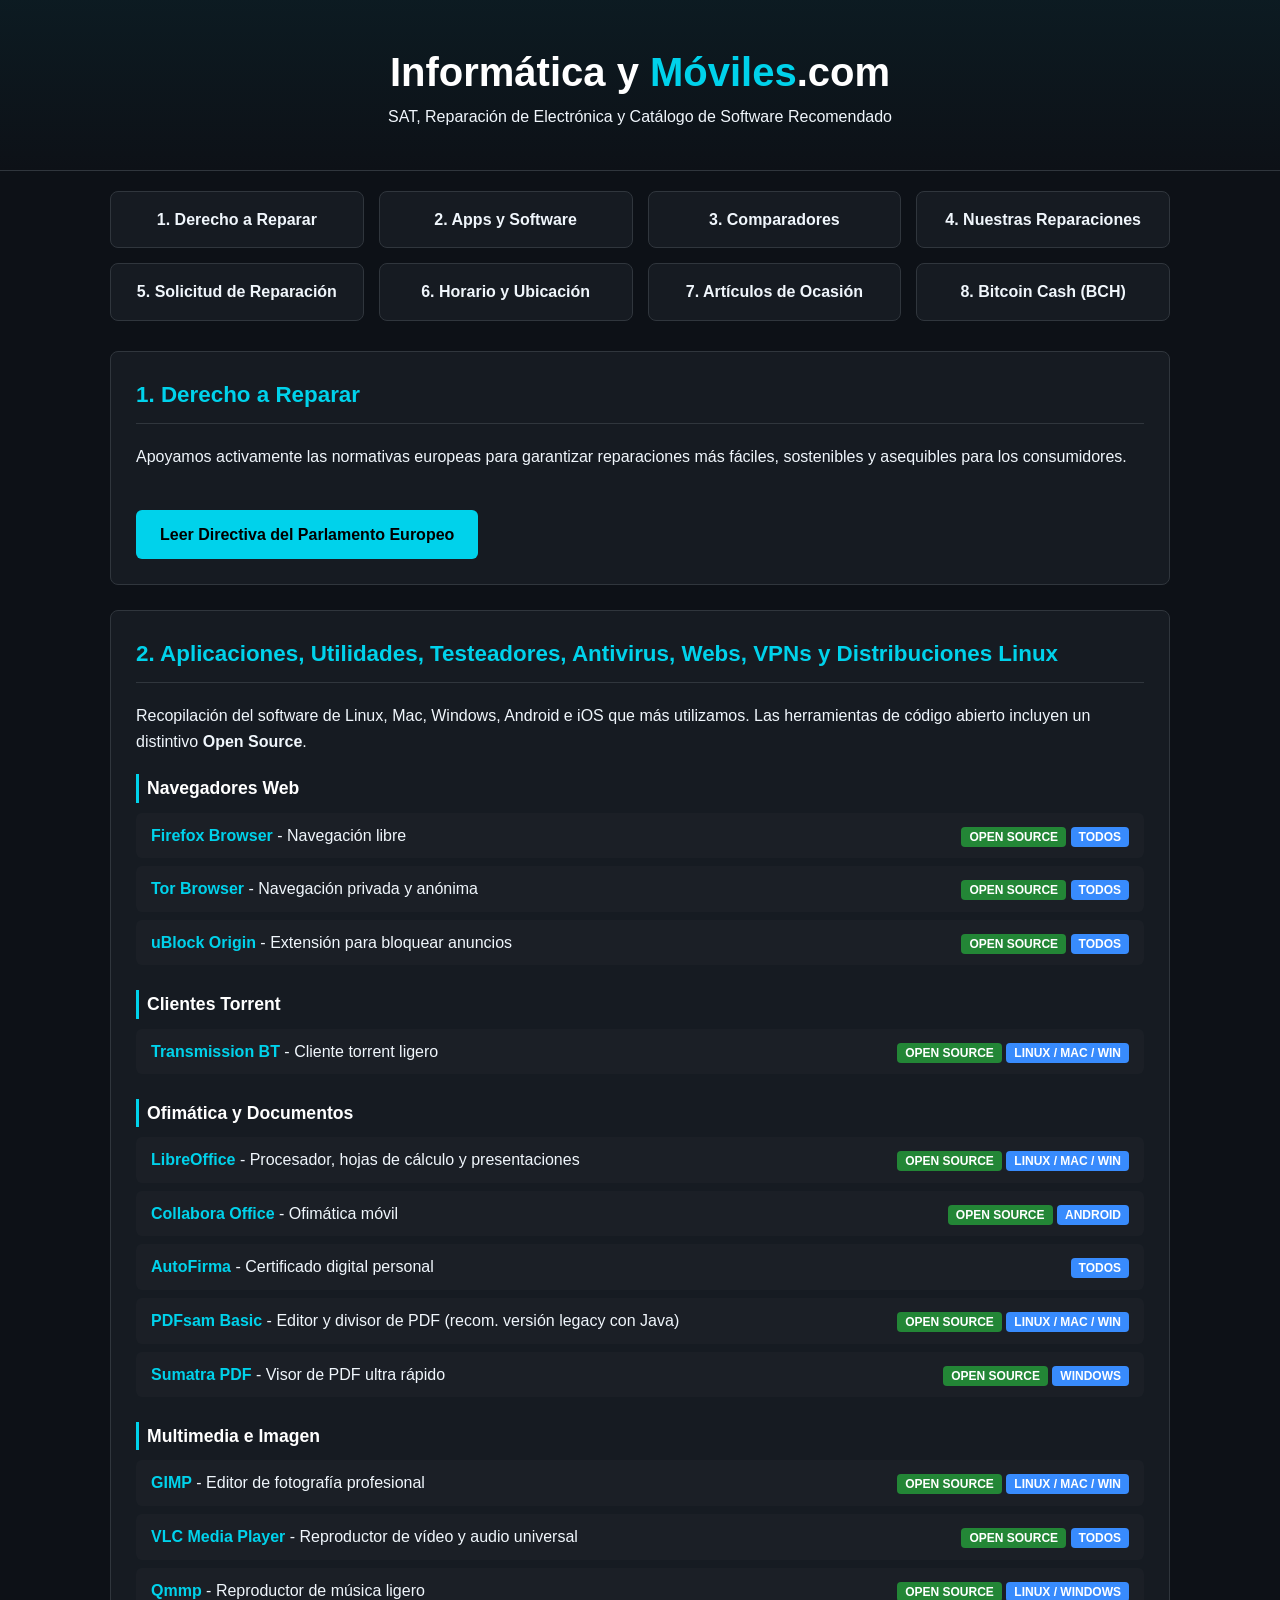
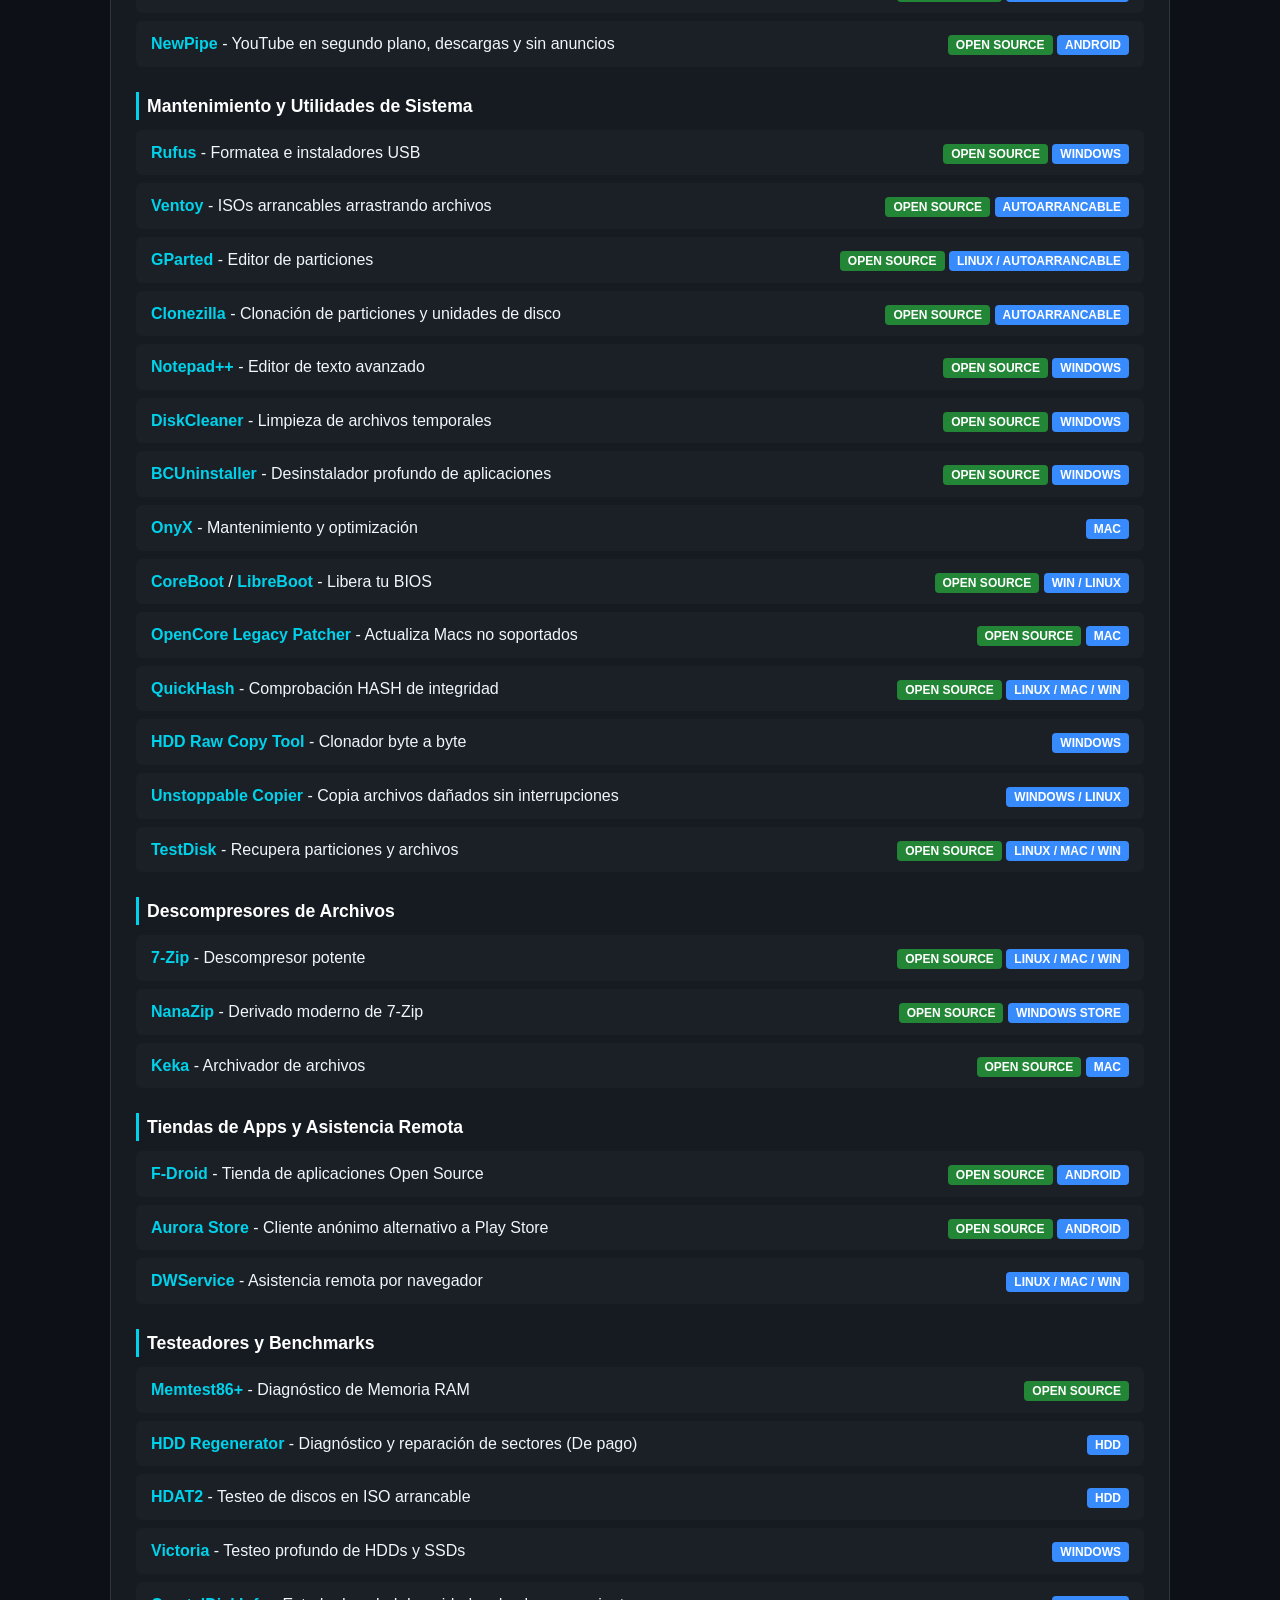
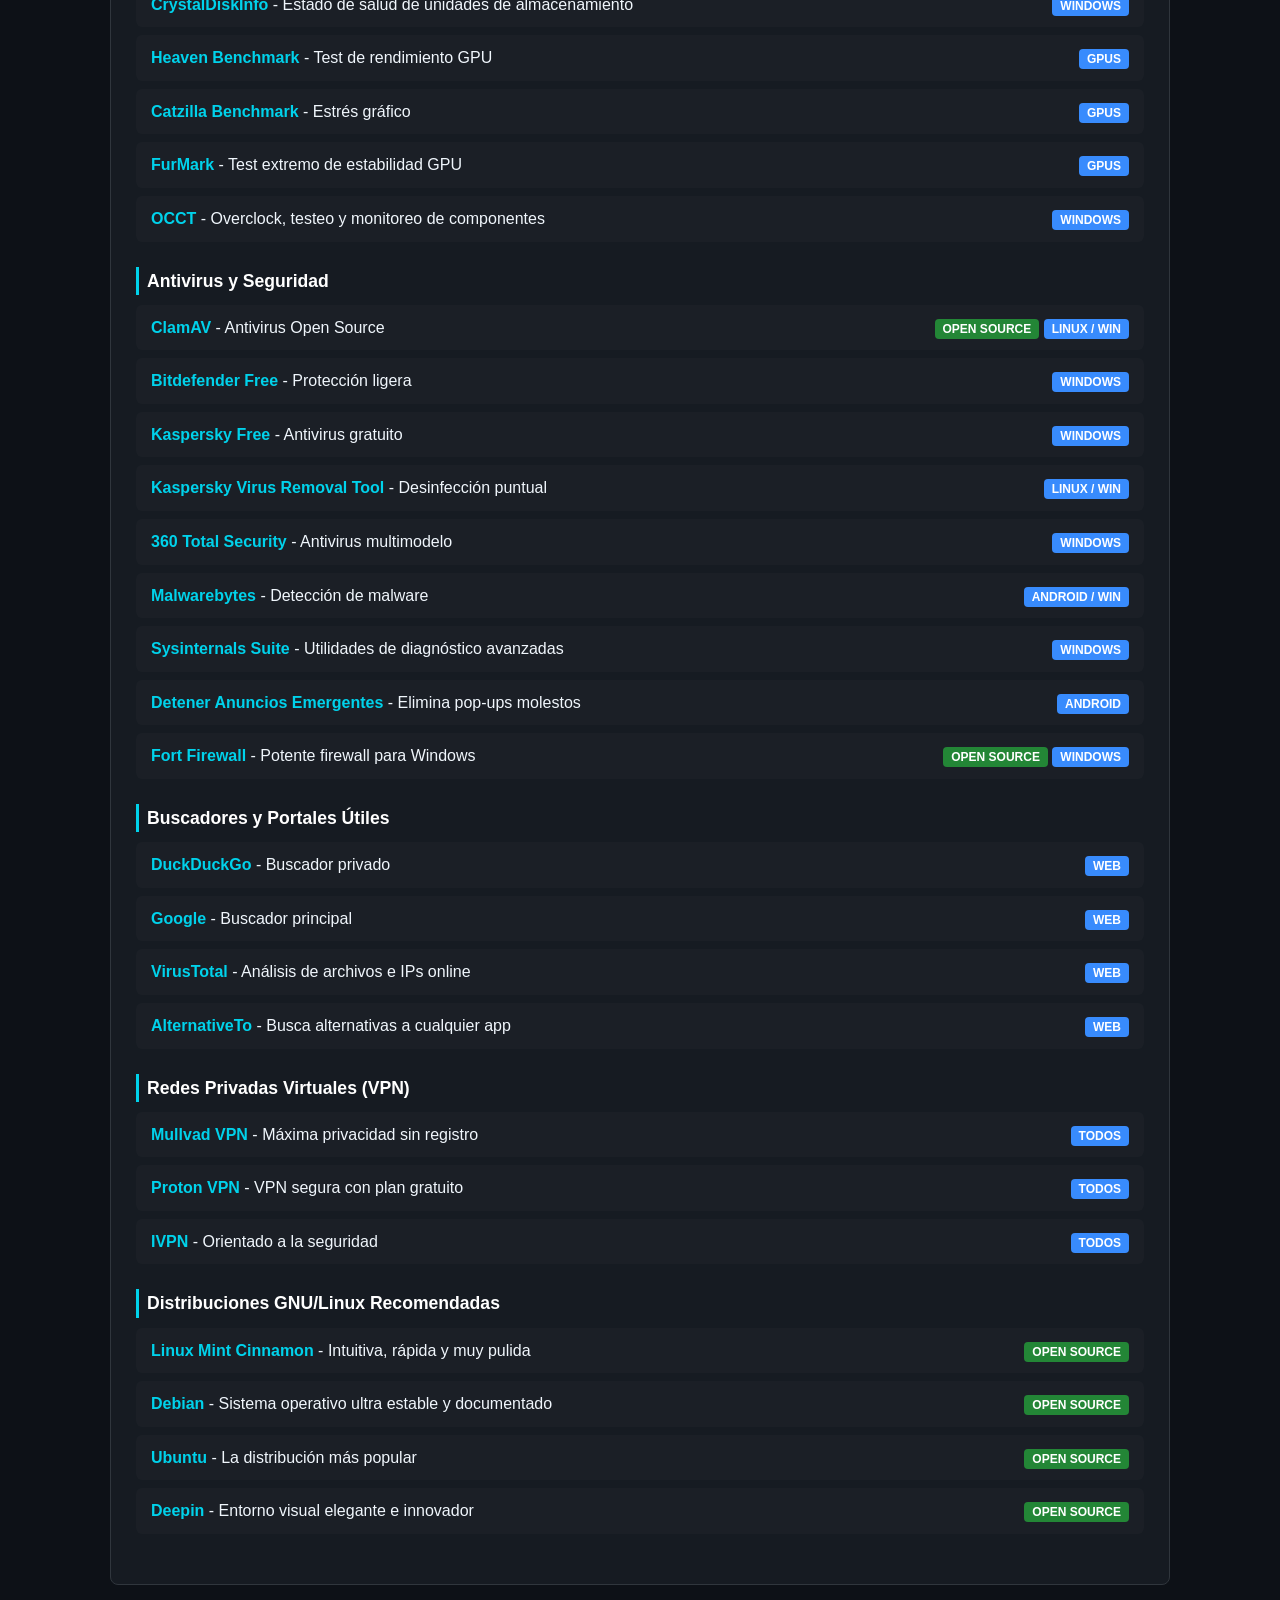
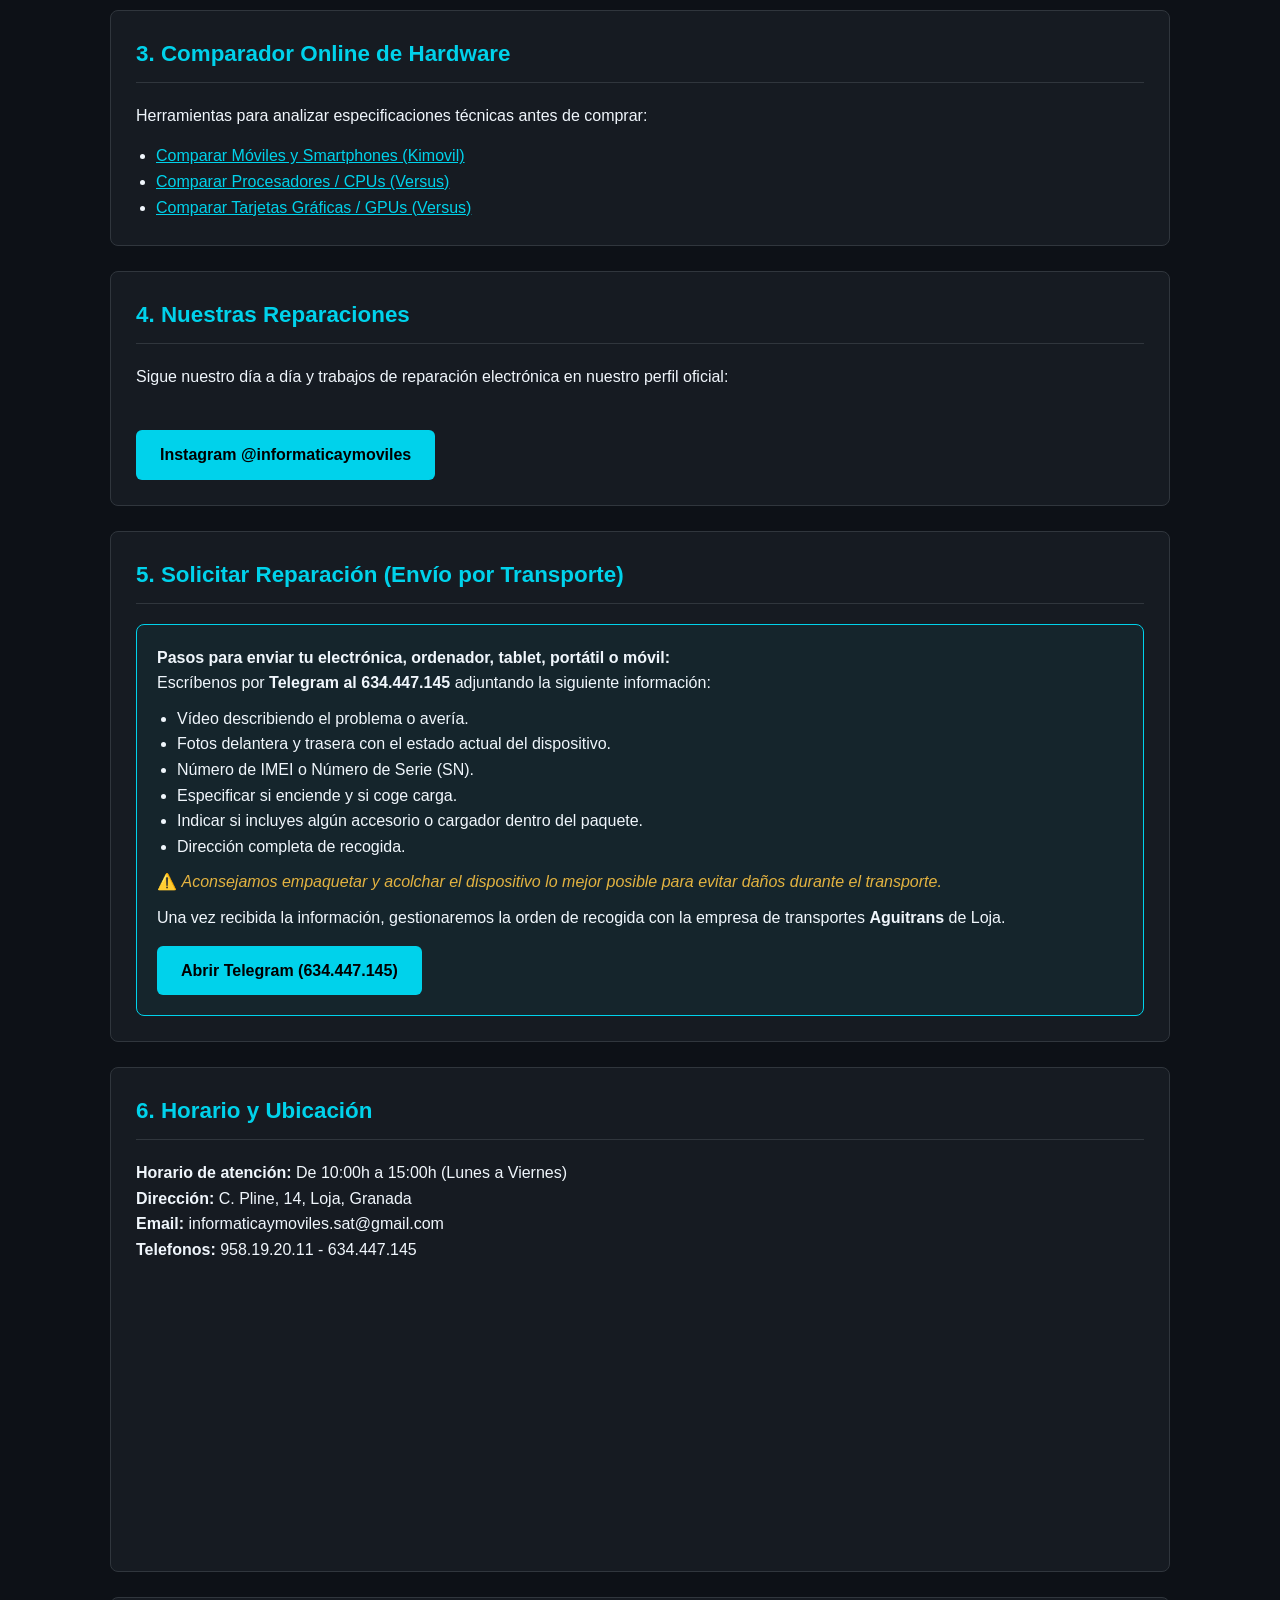
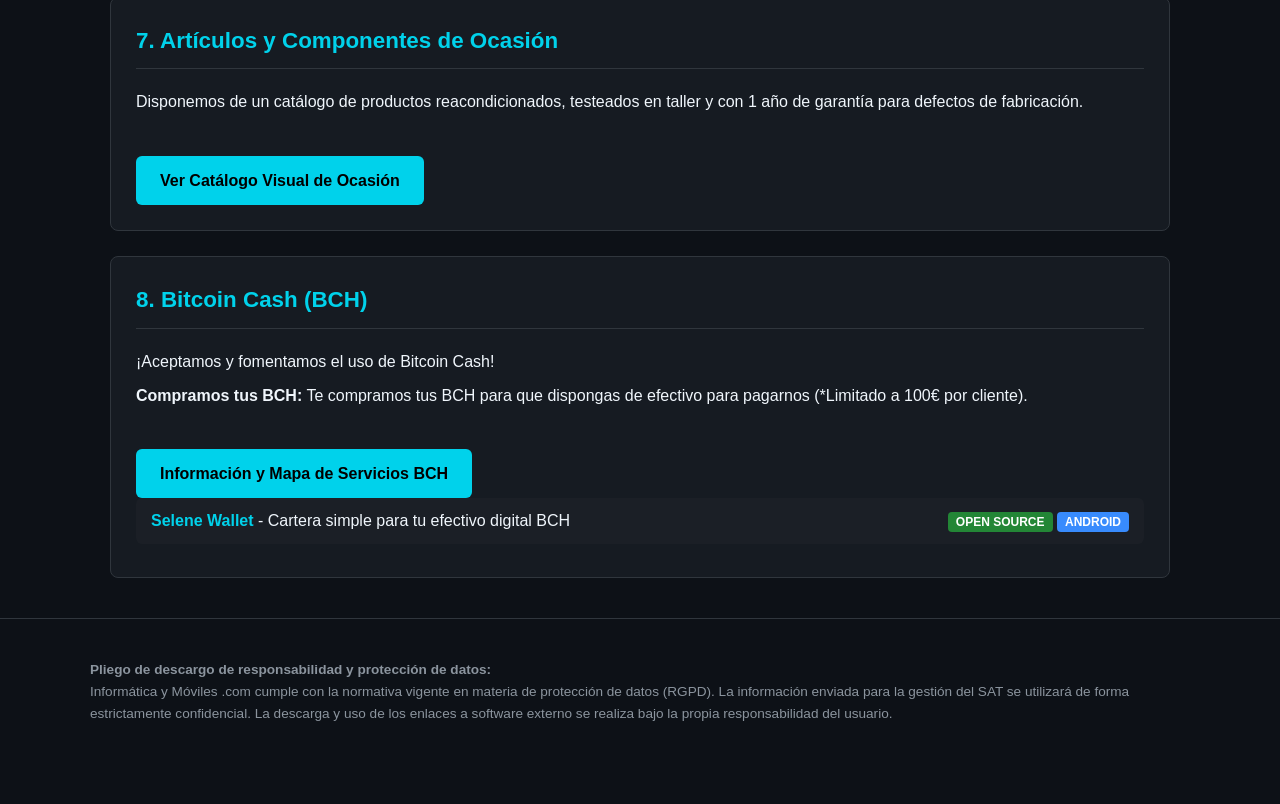
==== commit e16f04d9: "index.html" ====
--- a/index.html
+++ b/index.html
@@ -273,6 +273,7 @@
                 <li class="app-item"><span><a href="https://play.google.com/store/apps/details?id=org.malwarebytes.antimalware" target="_blank">Malwarebytes</a> - Detección de malware</span><div><span class="badge badge-sys">Android / Win</span></div></li>
                 <li class="app-item"><span><a href="https://learn.microsoft.com/en-us/sysinternals/downloads/sysinternals-suite" target="_blank">Sysinternals Suite</a> - Utilidades de diagnóstico avanzadas</span><div><span class="badge badge-sys">Windows</span></div></li>
                 <li class="app-item"><span><a href="https://play.google.com/store/apps/details?id=com.tafayor.hiddenappsdetector" target="_blank">Detener Anuncios Emergentes</a> - Elimina pop-ups molestos</span><div><span class="badge badge-sys">Android</span></div></li>
+                <li class="app-item"><span><a href="https://github.com/tnodir/fort" target="_blank">Fort Firewall</a> - Potente firewall para Windows</span><div><span class="badge badge-os">Open Source</span> <span class="badge badge-sys">Windows</span></div></li>
             </ul>
         </div>
 
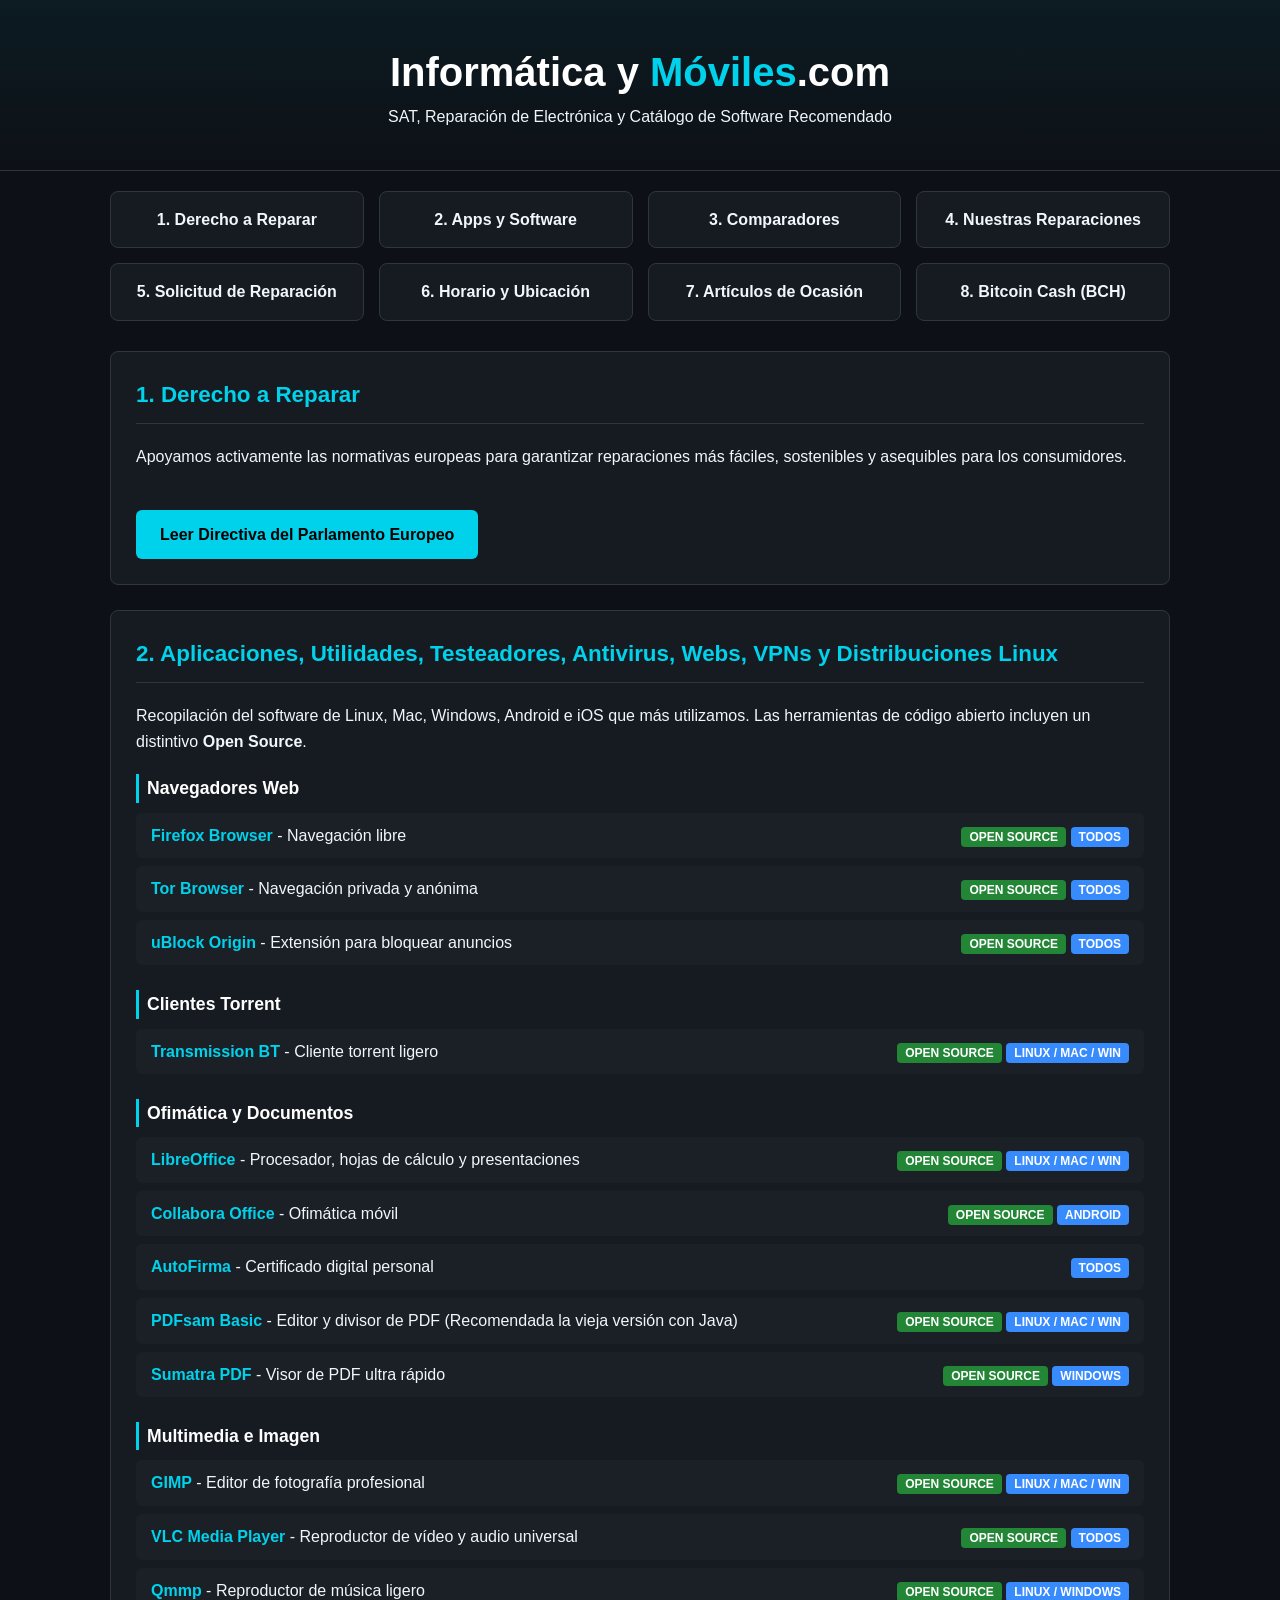
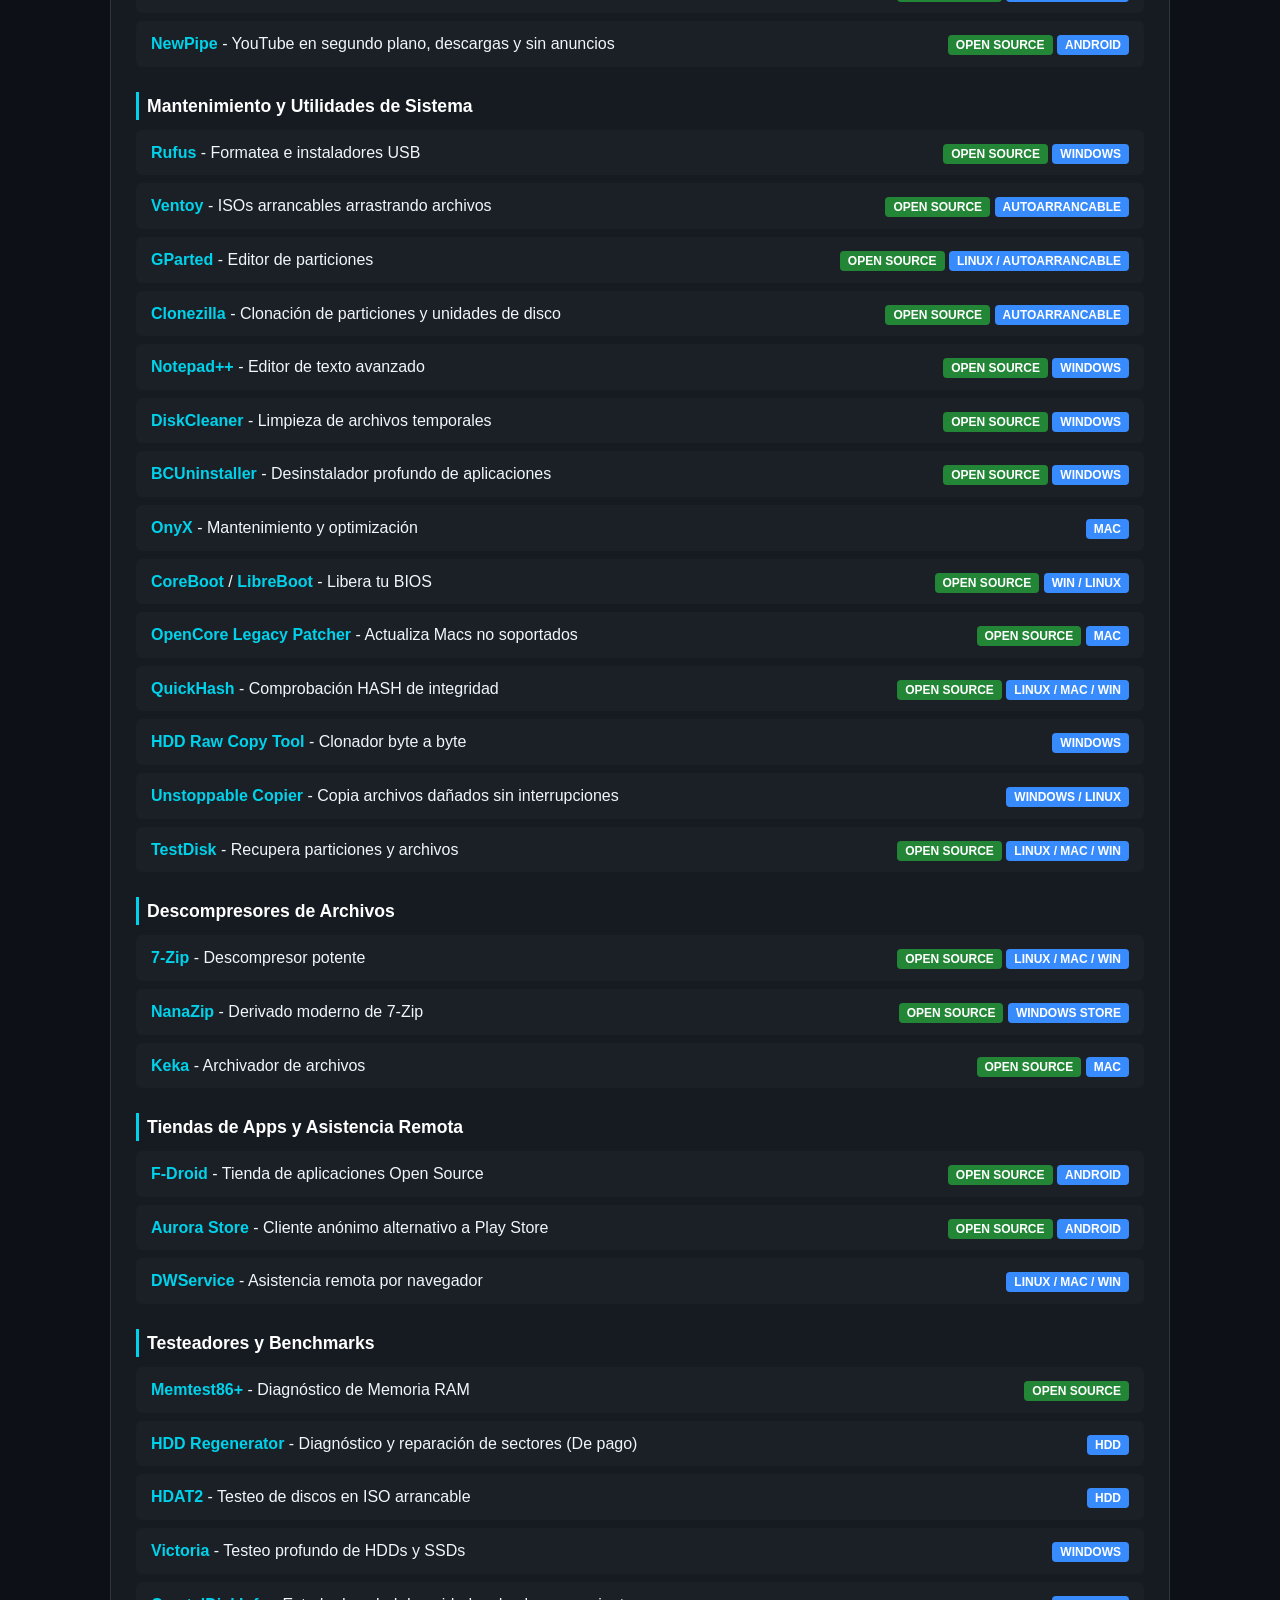
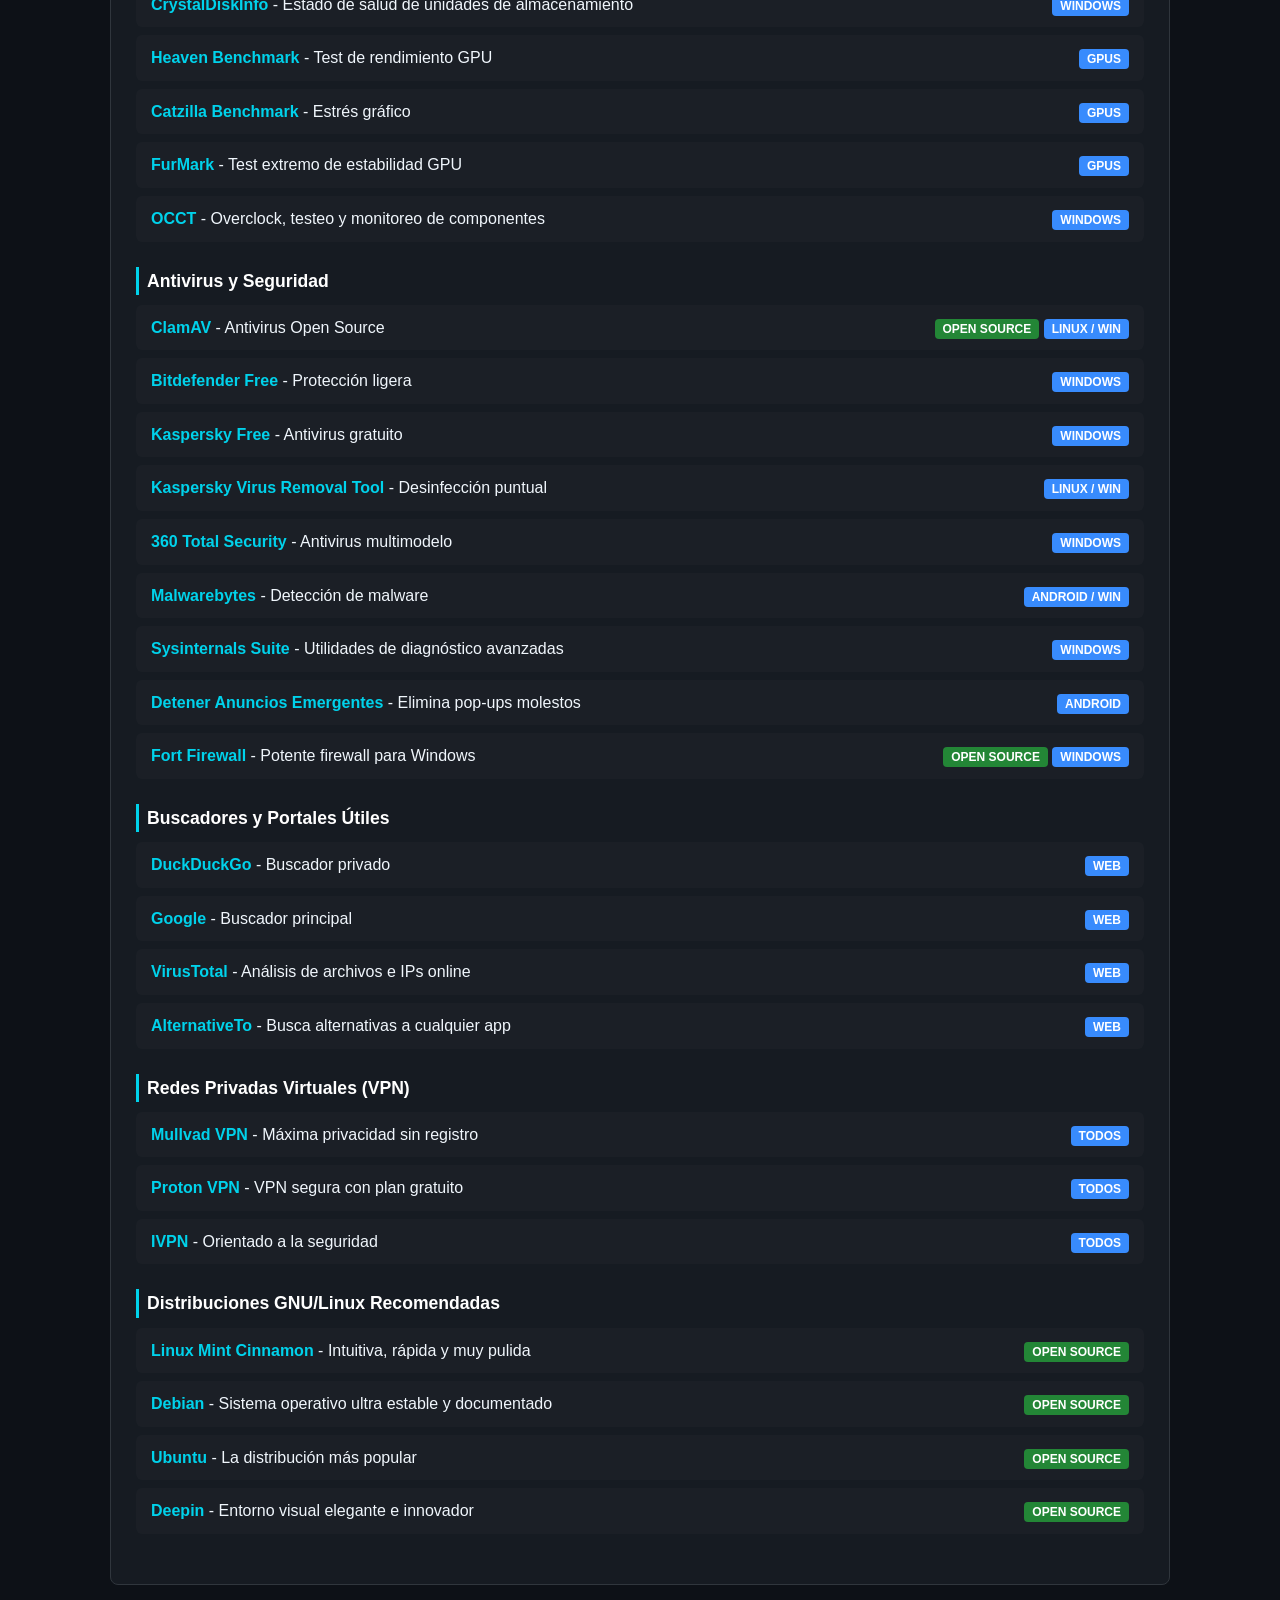
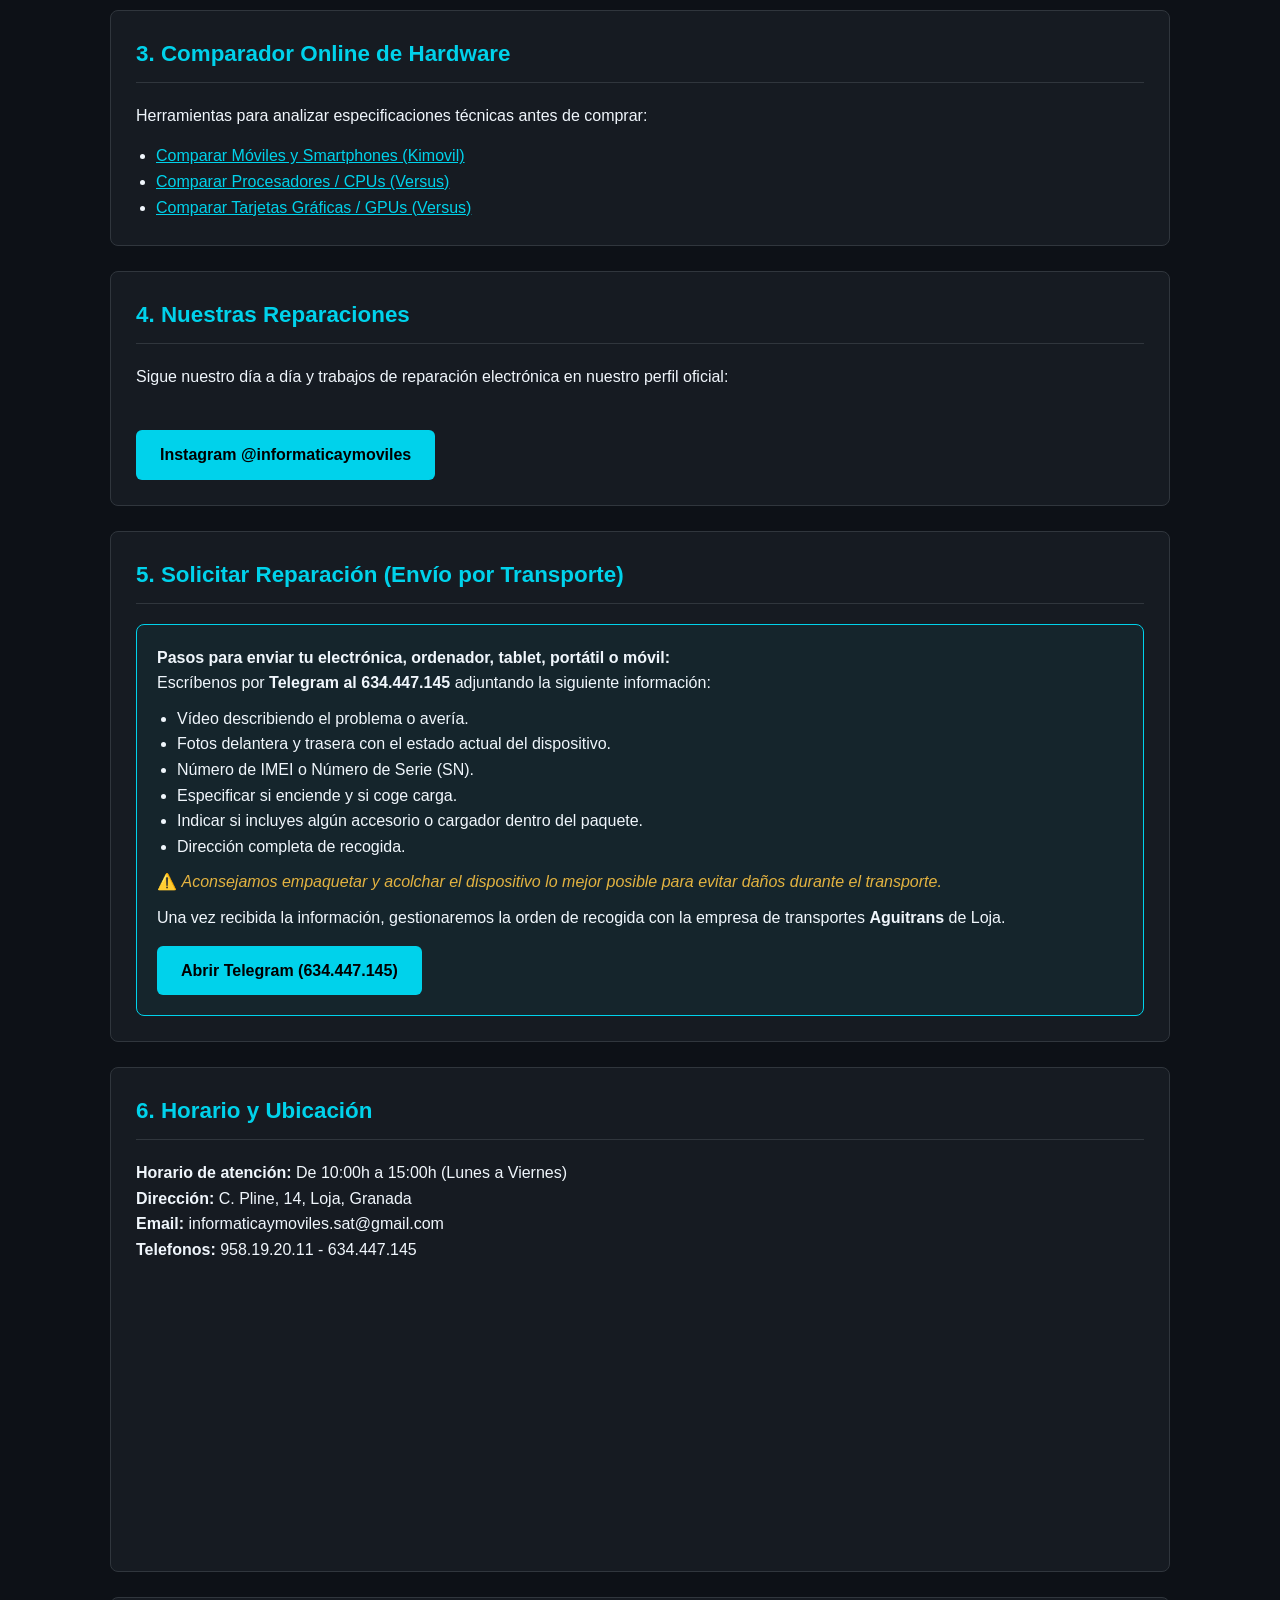
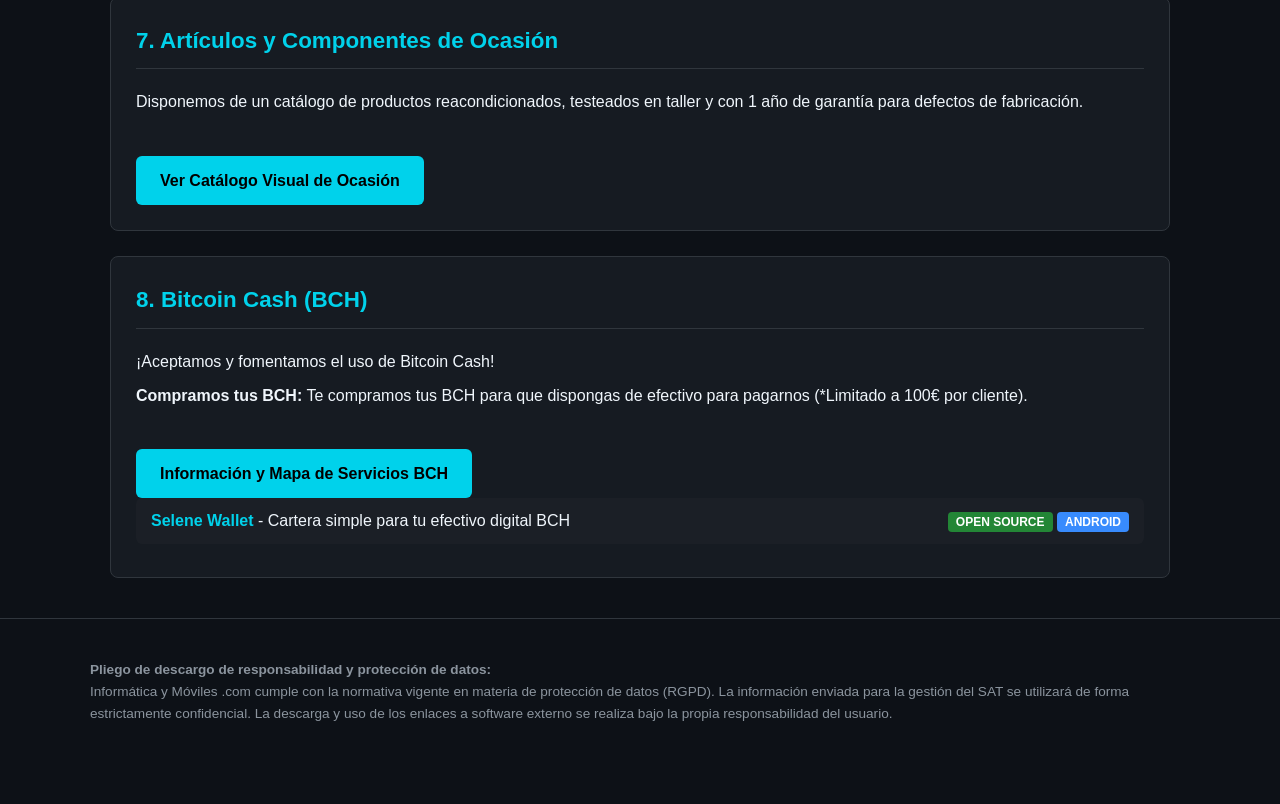
==== commit 7f4ceea0: "index.html" ====
--- a/index.html
+++ b/index.html
@@ -188,7 +188,7 @@
                 <li class="app-item"><span><a href="https://es.libreoffice.org/" target="_blank">LibreOffice</a> - Procesador, hojas de cálculo y presentaciones</span><div><span class="badge badge-os">Open Source</span> <span class="badge badge-sys">Linux / Mac / Win</span></div></li>
                 <li class="app-item"><span><a href="https://play.google.com/store/apps/details?id=com.collabora.libreoffice" target="_blank">Collabora Office</a> - Ofimática móvil</span><div><span class="badge badge-os">Open Source</span> <span class="badge badge-sys">Android</span></div></li>
                 <li class="app-item"><span><a href="https://firmaelectronica.gob.es/descargas" target="_blank">AutoFirma</a> - Certificado digital personal</span><div><span class="badge badge-sys">Todos</span></div></li>
-                <li class="app-item"><span><a href="https://pdfsam.org/es/download-pdfsam-basic/" target="_blank">PDFsam Basic</a> - Editor y divisor de PDF (recom. versión legacy con Java)</span><div><span class="badge badge-os">Open Source</span> <span class="badge badge-sys">Linux / Mac / Win</span></div></li>
+                <li class="app-item"><span><a href="https://pdfsam.org/es/download-pdfsam-basic/" target="_blank">PDFsam Basic</a> - Editor y divisor de PDF (Recomendada la vieja versión con Java)</span><div><span class="badge badge-os">Open Source</span> <span class="badge badge-sys">Linux / Mac / Win</span></div></li>
                 <li class="app-item"><span><a href="https://www.sumatrapdfreader.org/download-free-pdf-viewer" target="_blank">Sumatra PDF</a> - Visor de PDF ultra rápido</span><div><span class="badge badge-os">Open Source</span> <span class="badge badge-sys">Windows</span></div></li>
             </ul>
         </div>
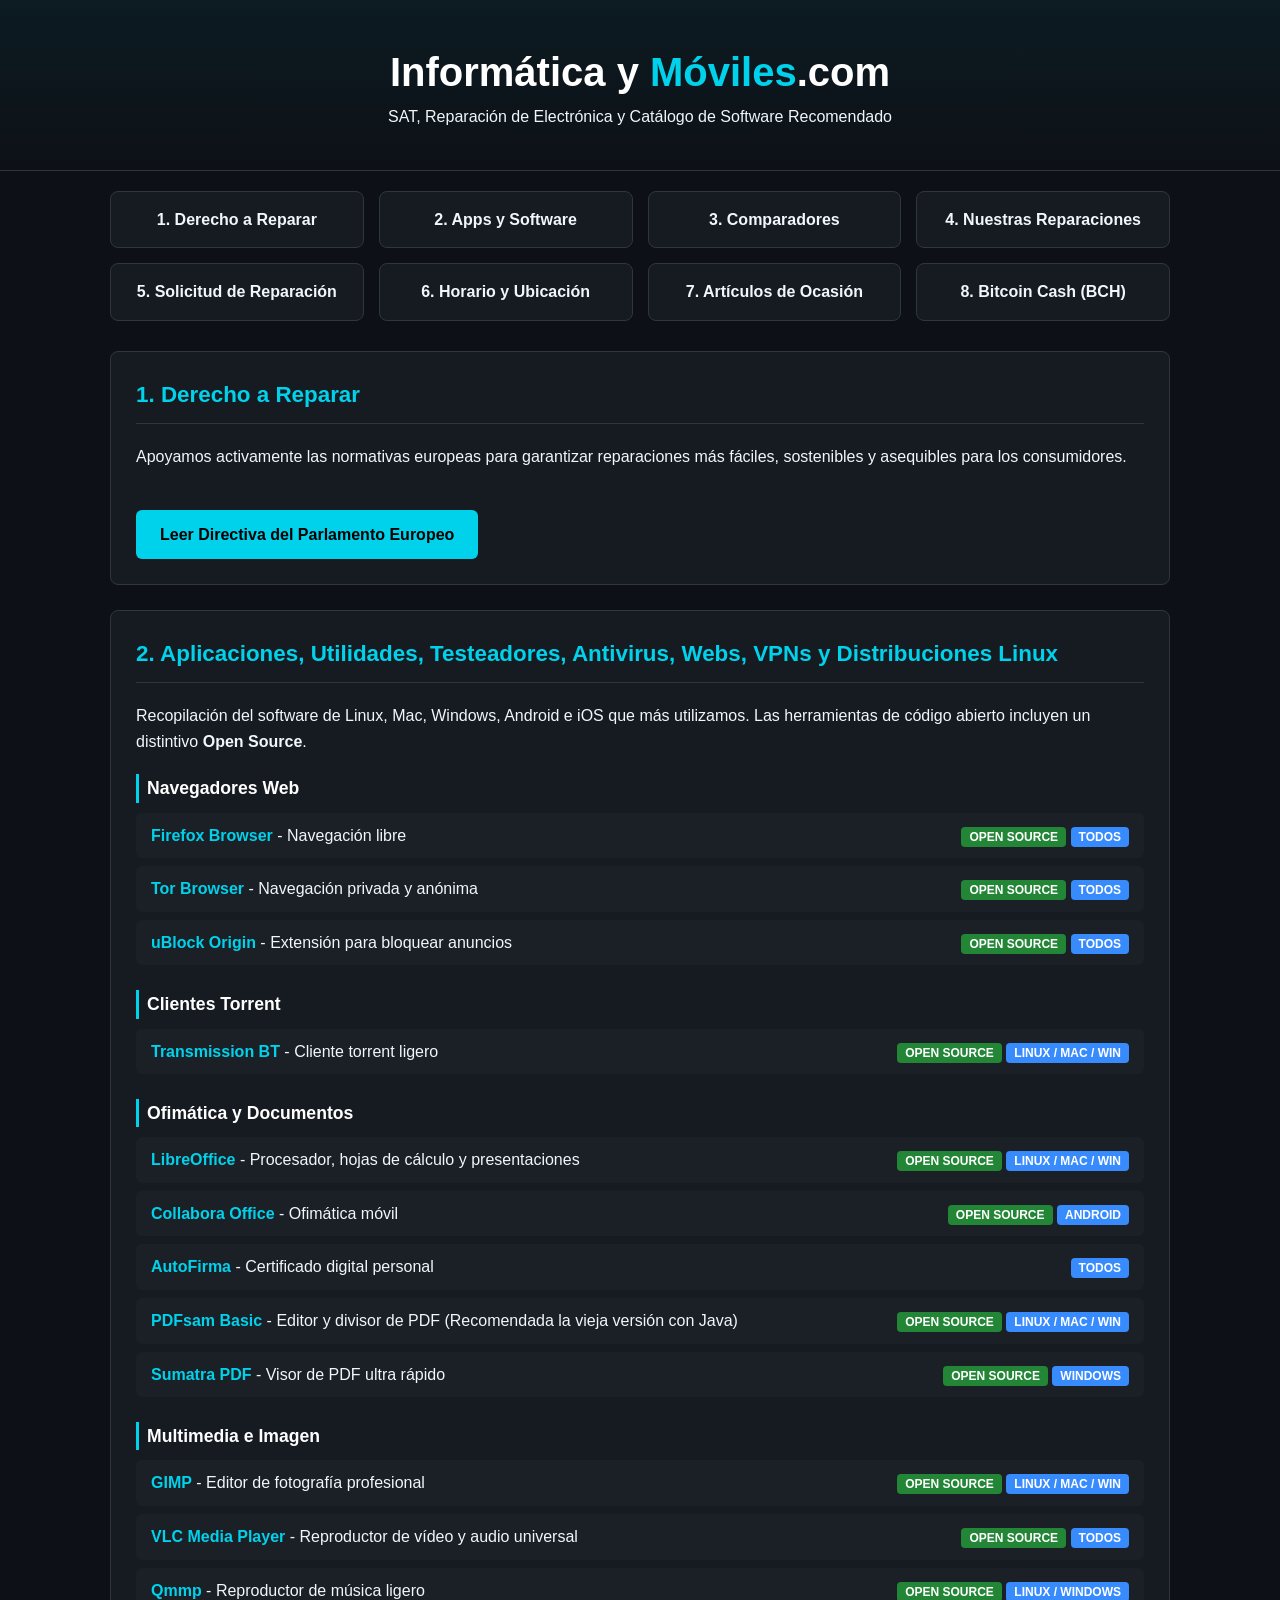
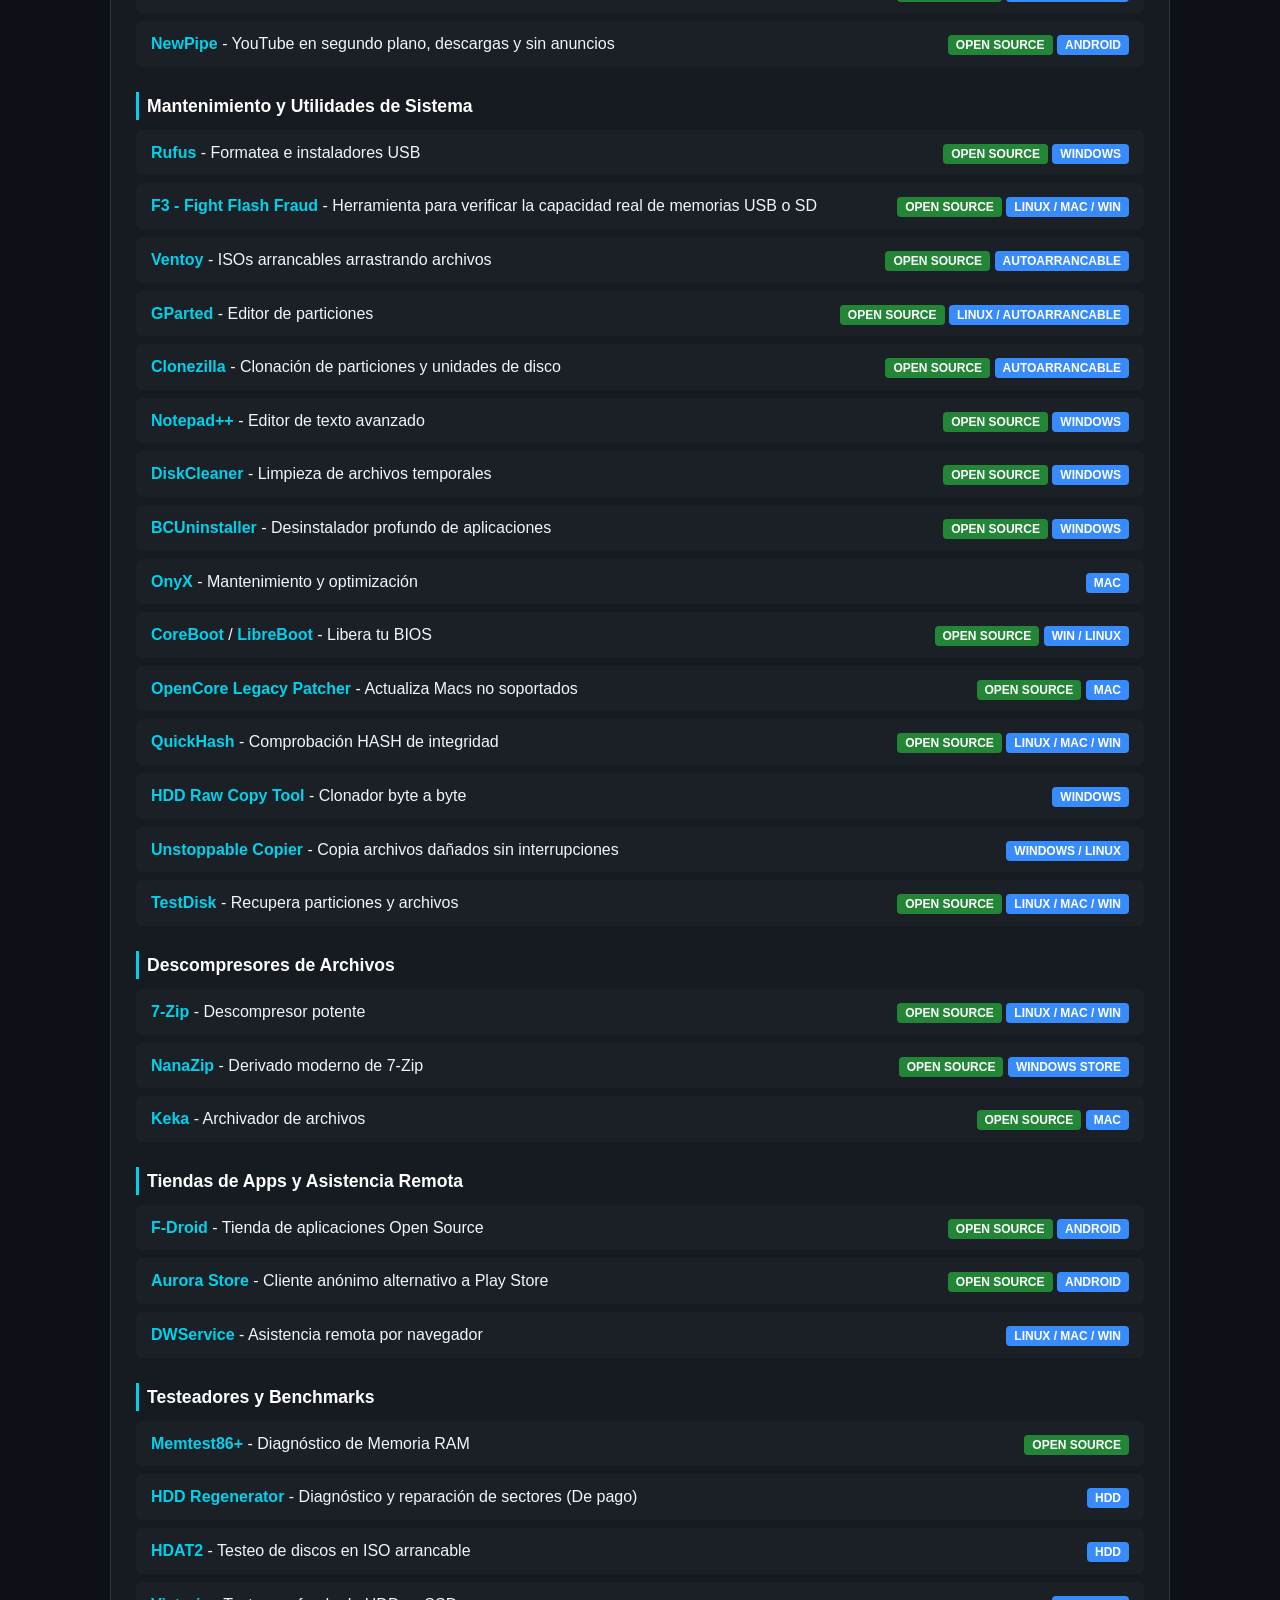
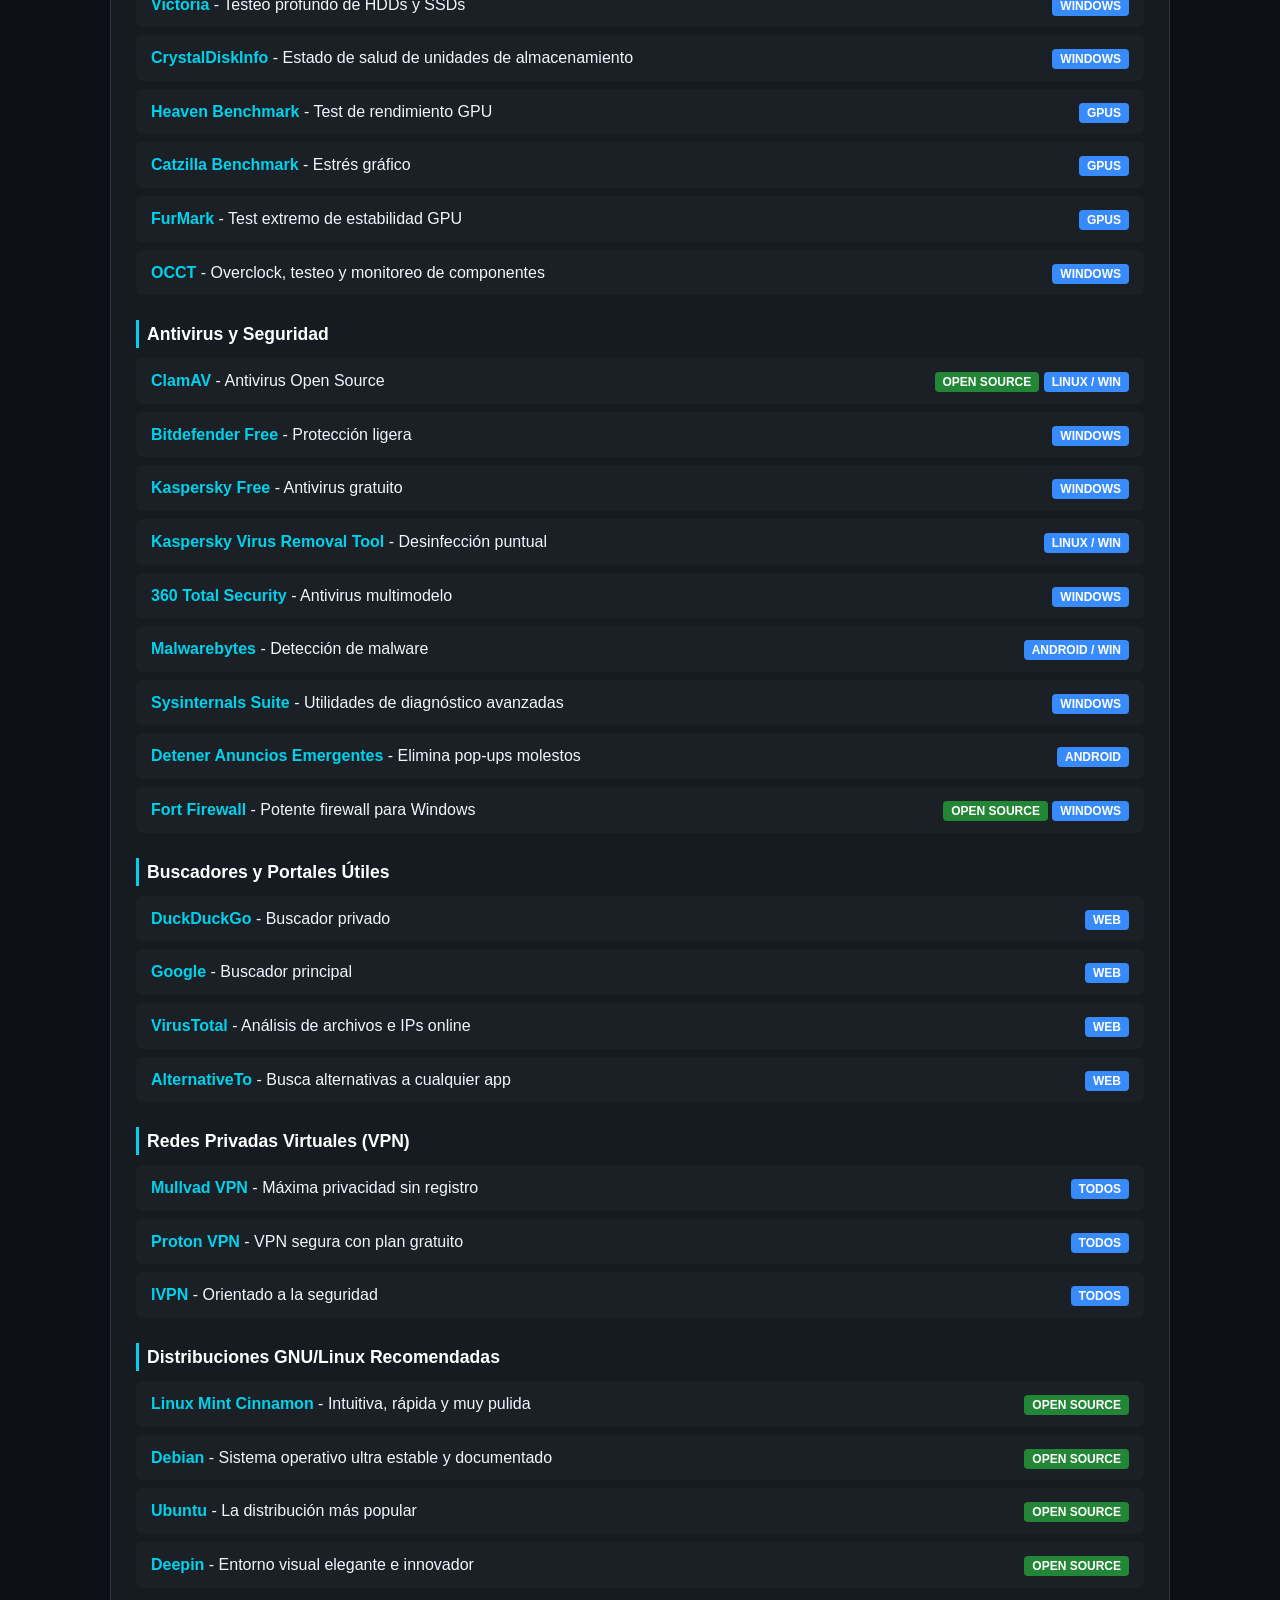
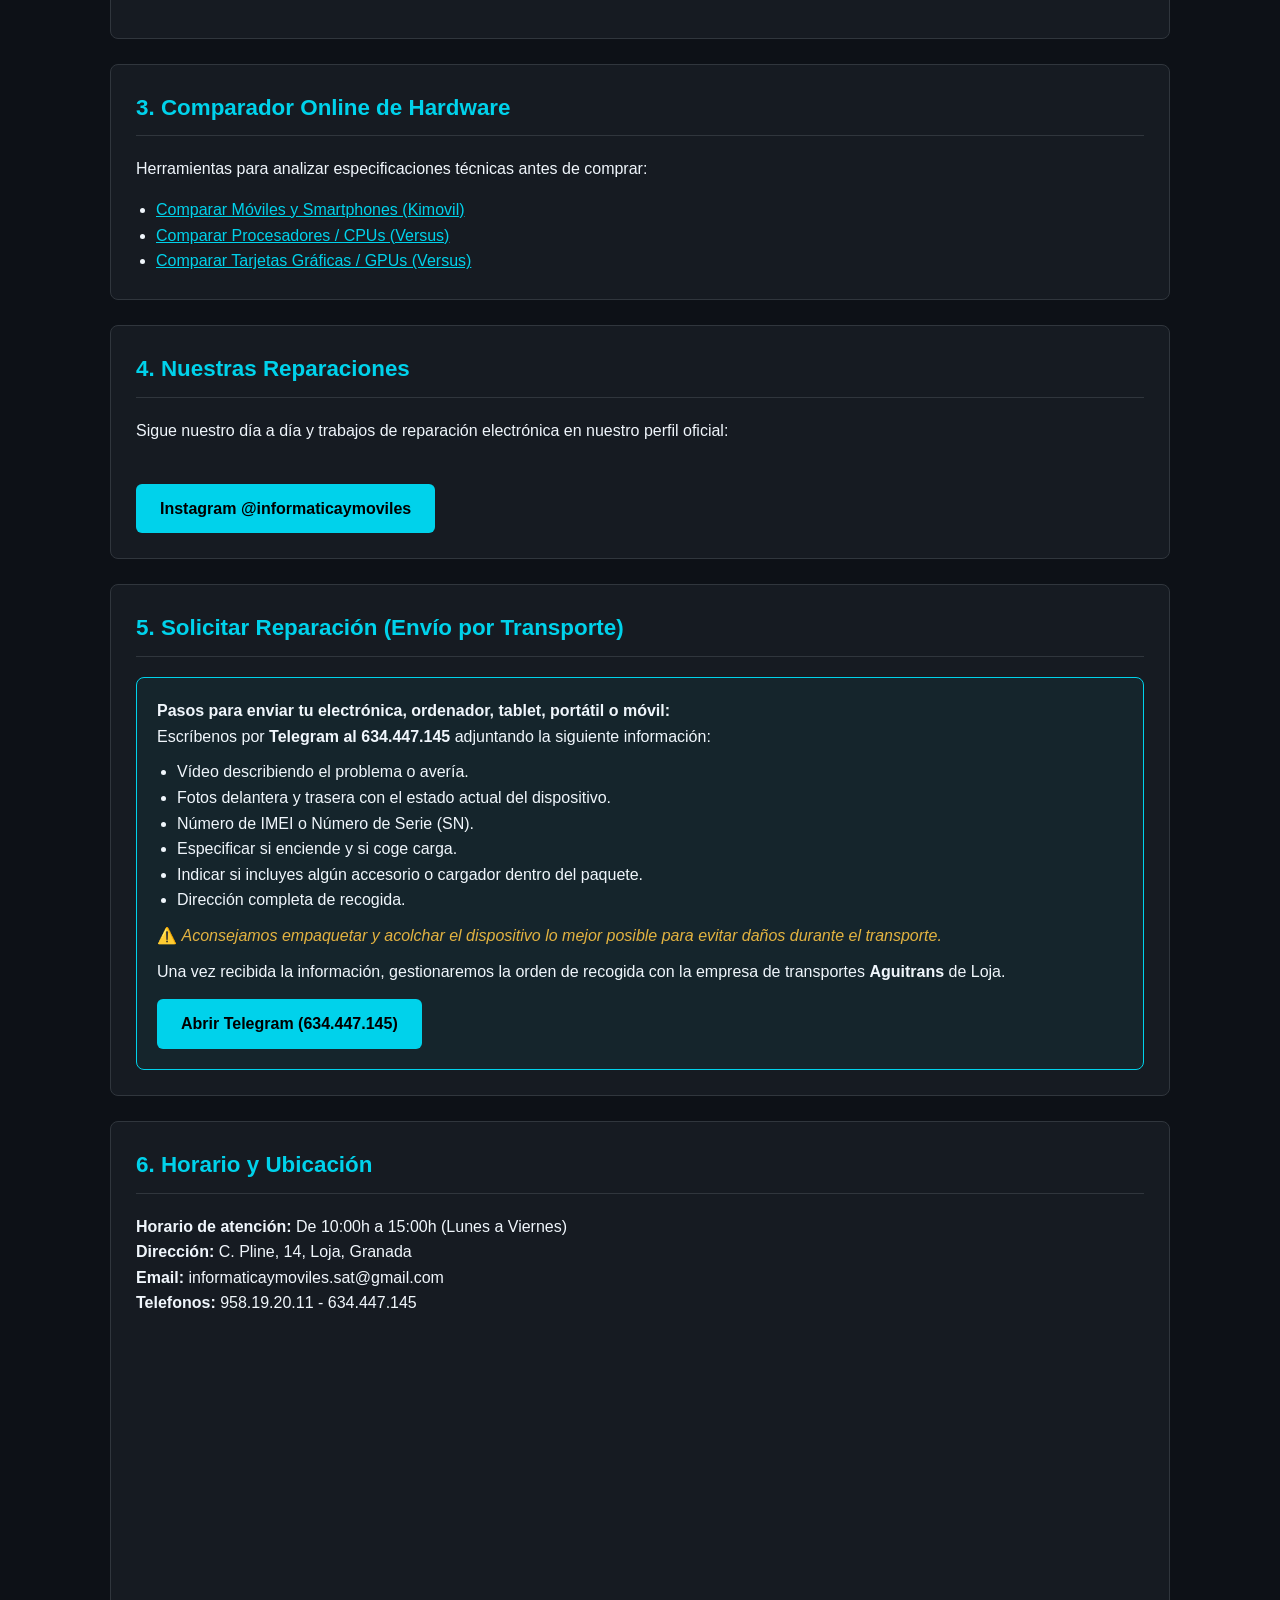
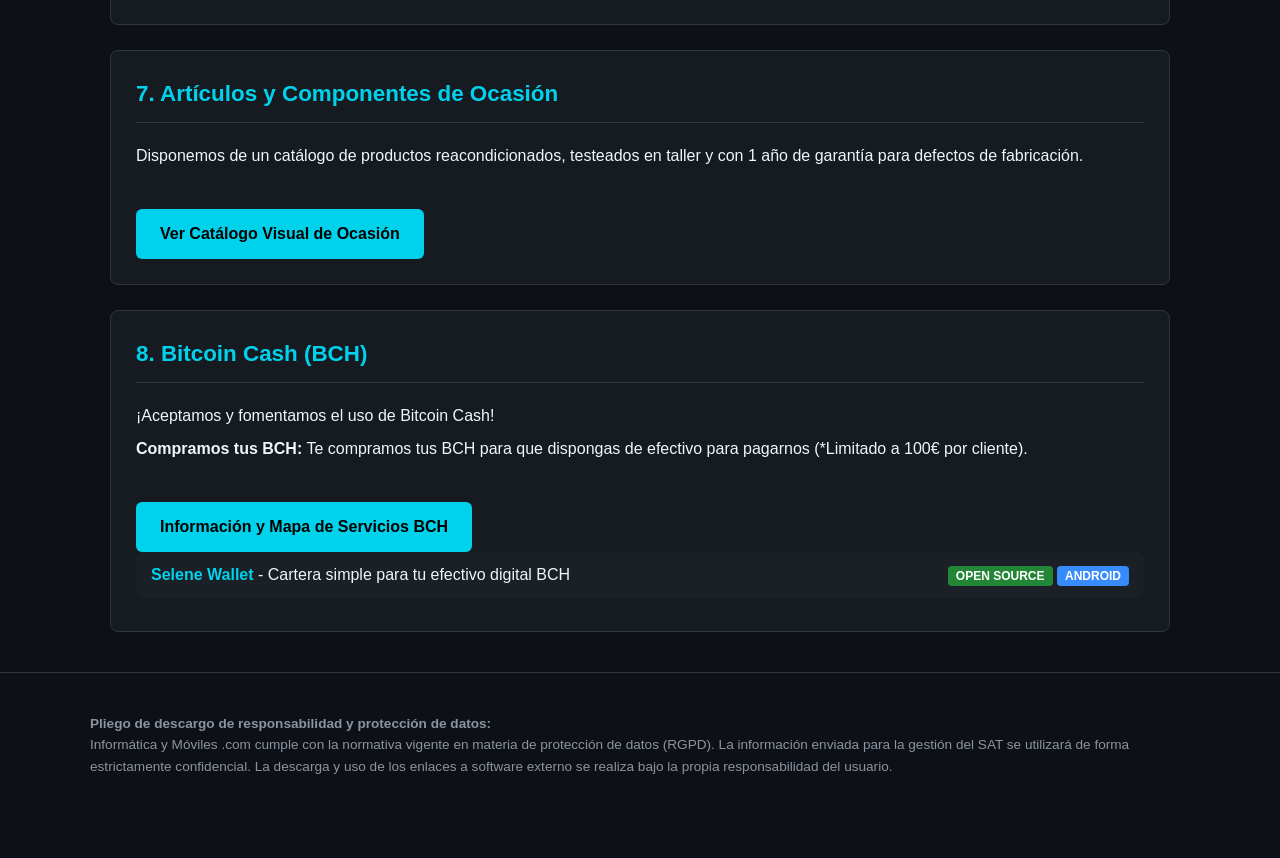
==== commit 38fa9226: "index.html" ====
--- a/index.html
+++ b/index.html
@@ -209,6 +209,7 @@
             <h3>Mantenimiento y Utilidades de Sistema</h3>
             <ul class="app-list">
                 <li class="app-item"><span><a href="https://rufus.ie/es/#download" target="_blank">Rufus</a> - Formatea e instaladores USB</span><div><span class="badge badge-os">Open Source</span> <span class="badge badge-sys">Windows</span></div></li>
+                <li class="app-item"><span><a href="https://github.com/AltraMayor/f3" target="_blank">F3 - Fight Flash Fraud</a> - Herramienta para verificar la capacidad real de memorias USB o SD</span><div><span class="badge badge-os">Open Source</span> <span class="badge badge-sys">Linux / Mac / Win</span></div></li>
                 <li class="app-item"><span><a href="https://www.ventoy.net/en/download.html" target="_blank">Ventoy</a> - ISOs arrancables arrastrando archivos</span><div><span class="badge badge-os">Open Source</span> <span class="badge badge-sys">Autoarrancable</span></div></li>
                 <li class="app-item"><span><a href="https://gparted.org/download.php" target="_blank">GParted</a> - Editor de particiones</span><div><span class="badge badge-os">Open Source</span> <span class="badge badge-sys">Linux / Autoarrancable</span></div></li>
                 <li class="app-item"><span><a href="https://clonezilla.org/downloads.php" target="_blank">Clonezilla</a> - Clonación de particiones y unidades de disco</span><div><span class="badge badge-os">Open Source</span> <span class="badge badge-sys">Autoarrancable</span></div></li>
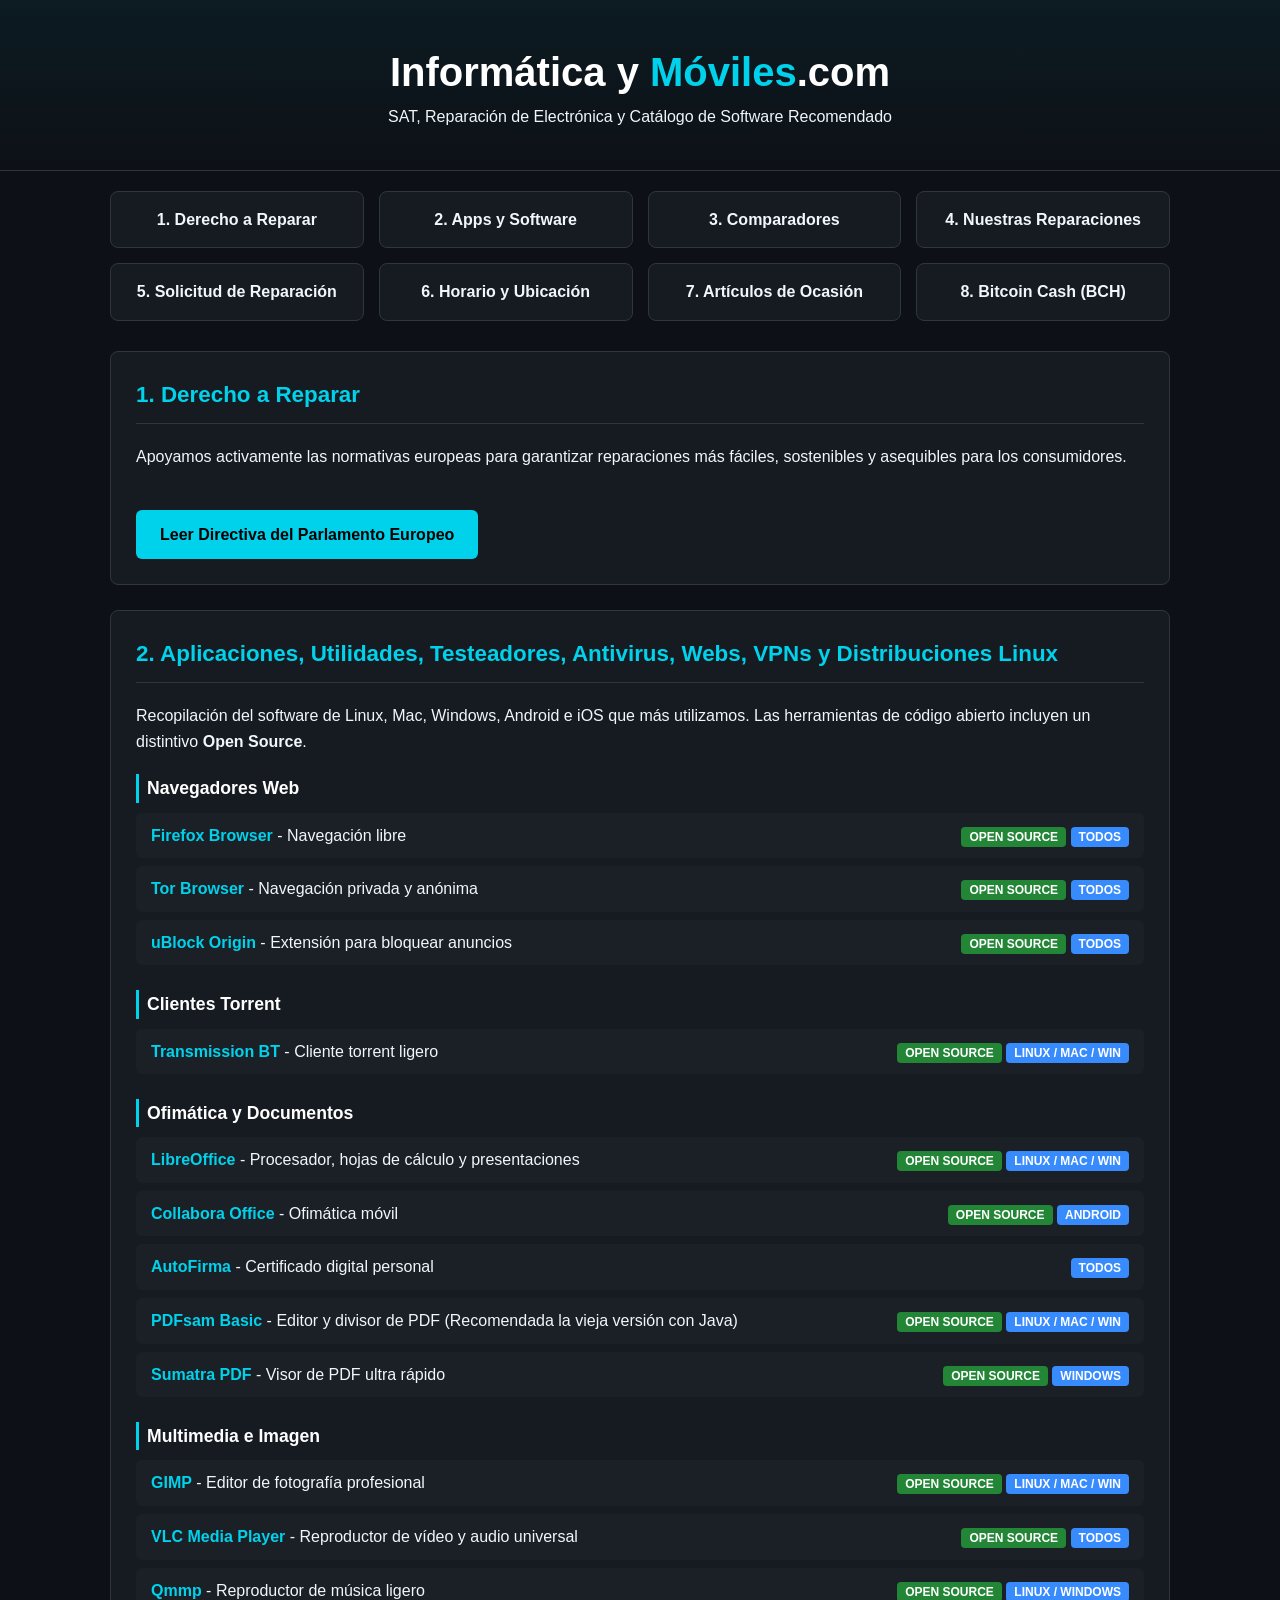
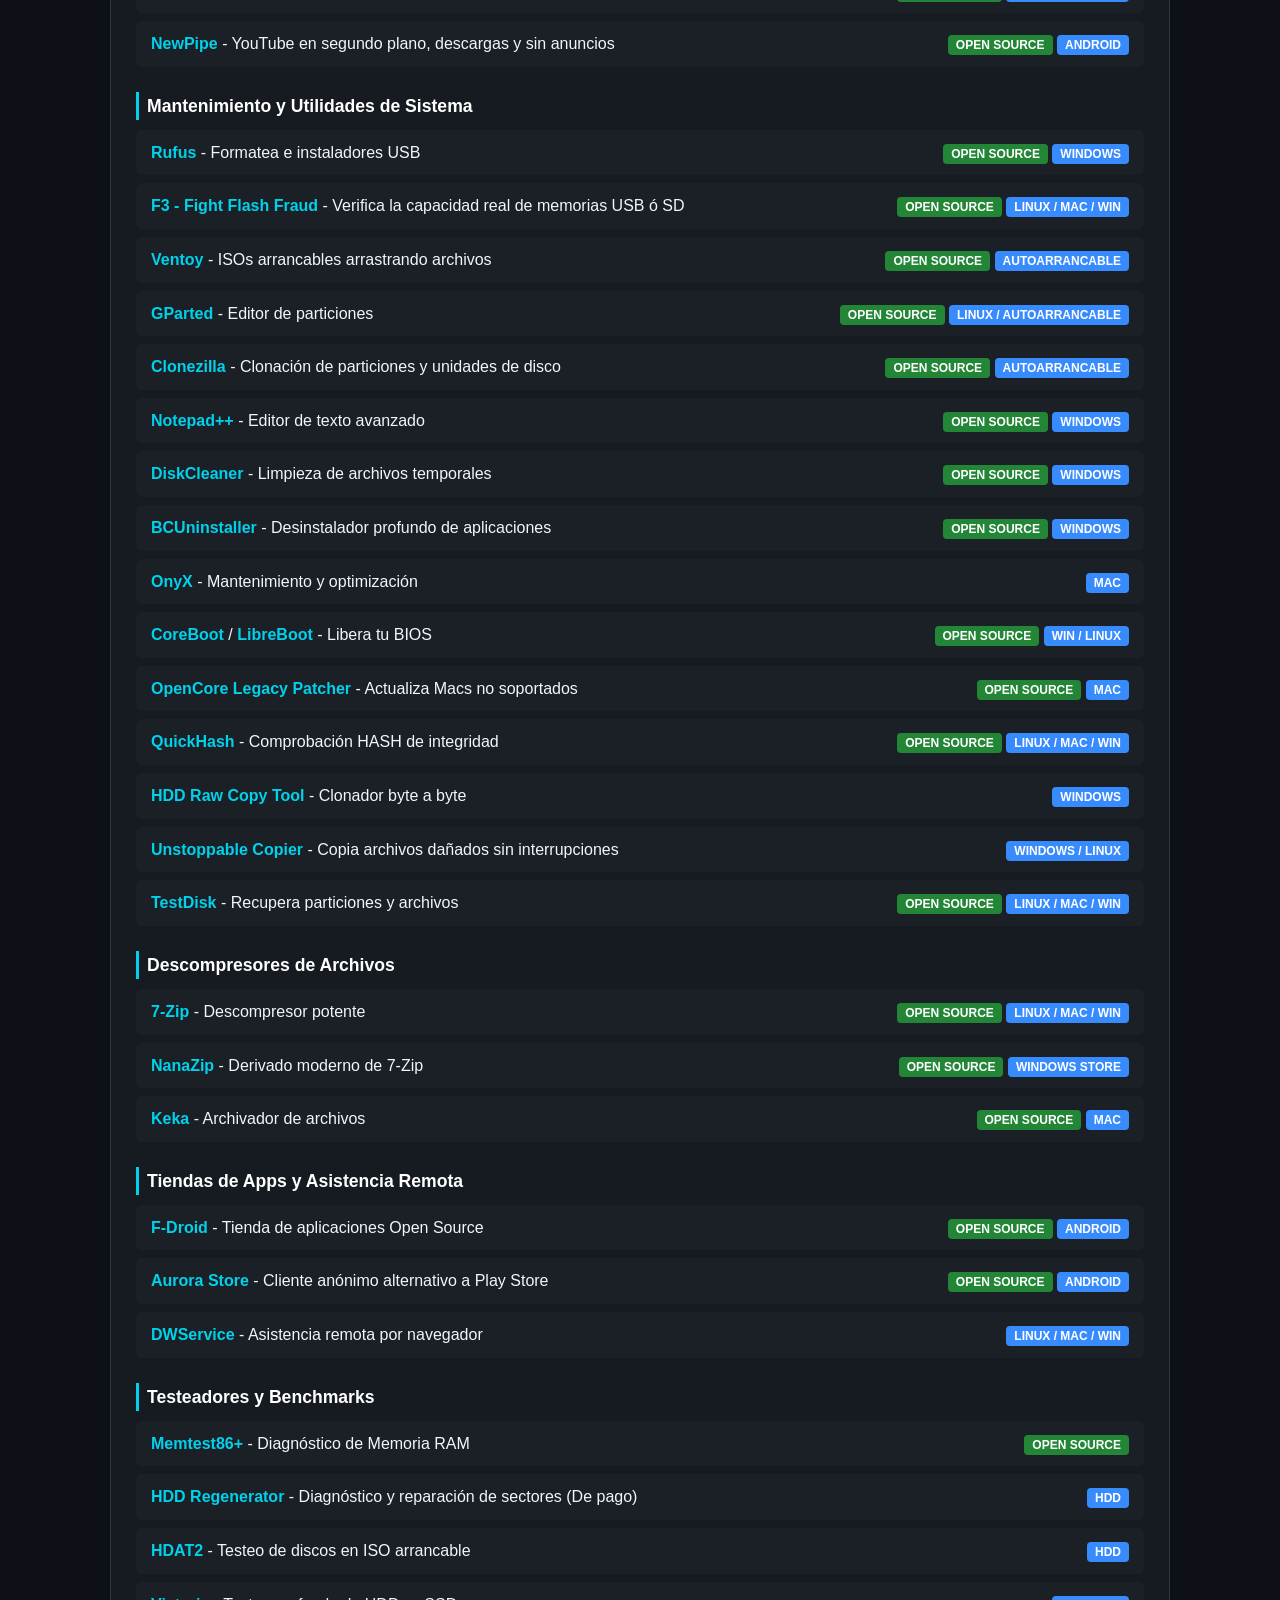
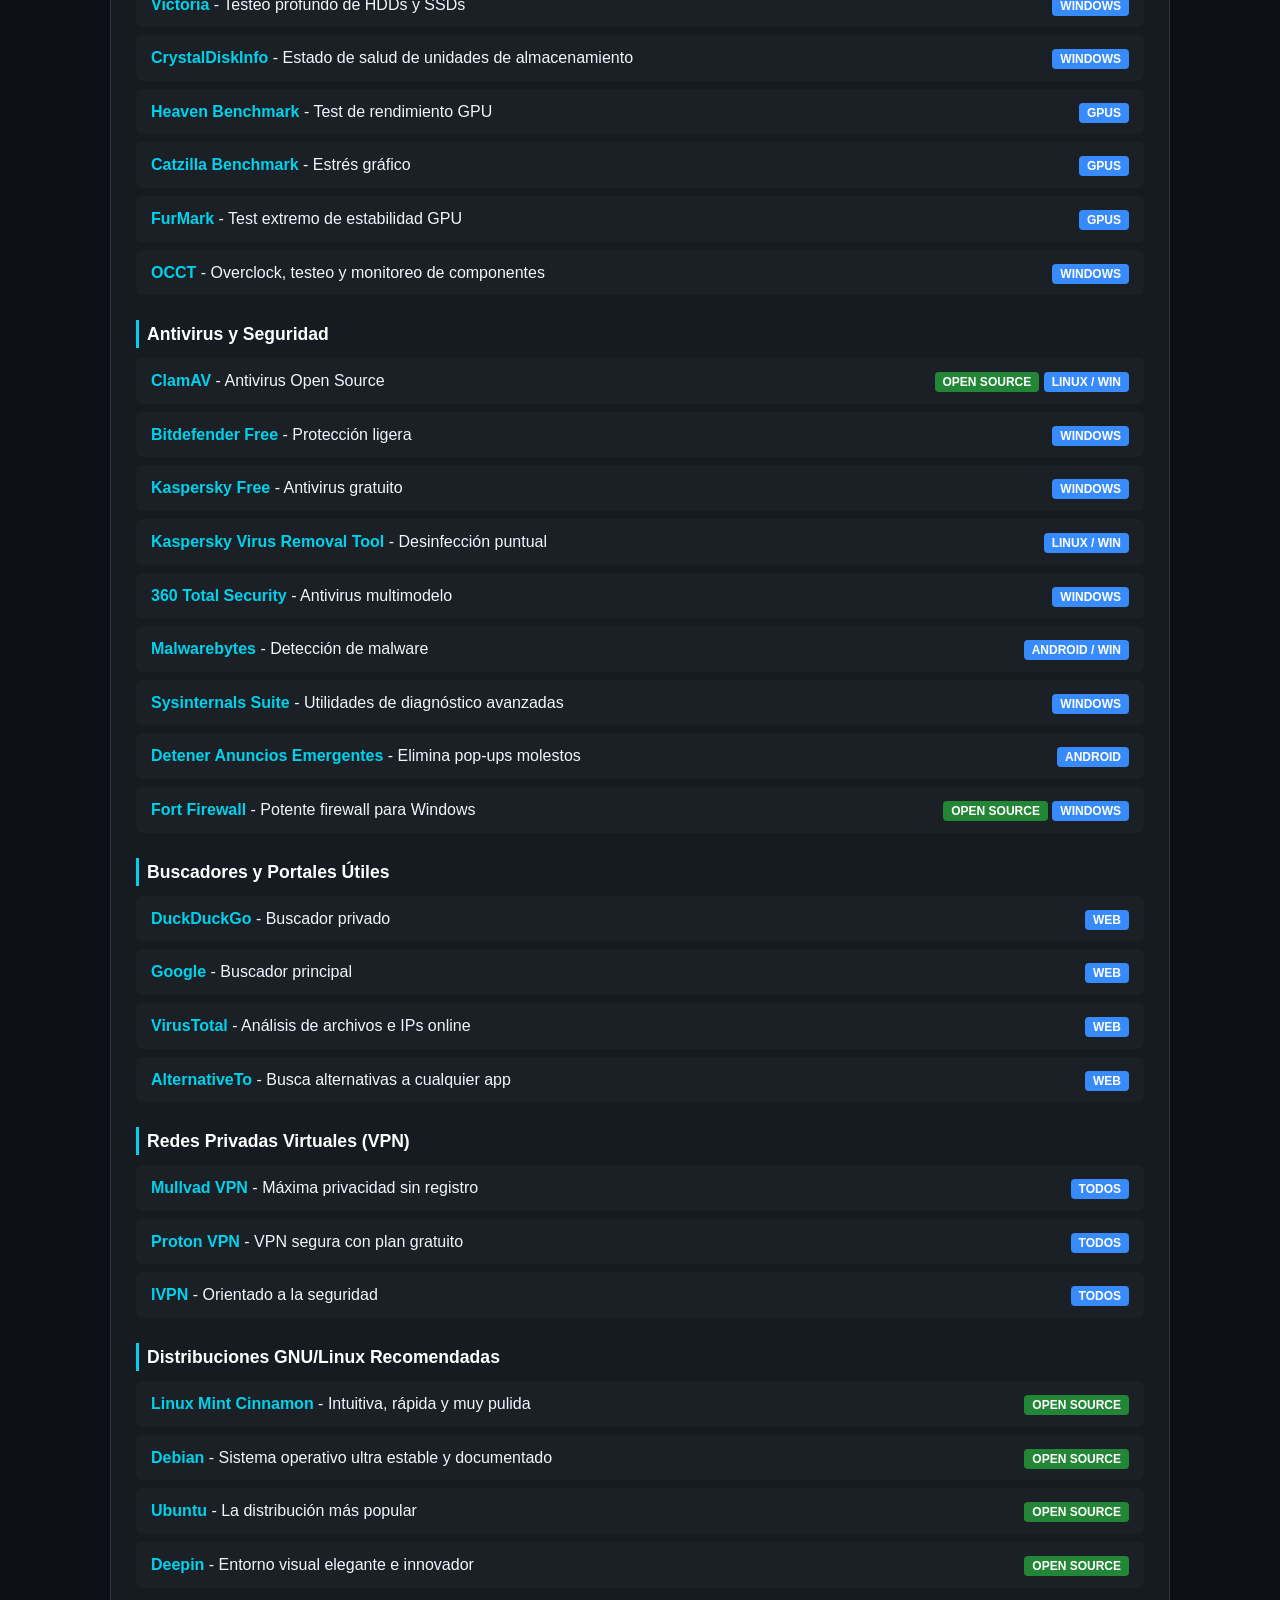
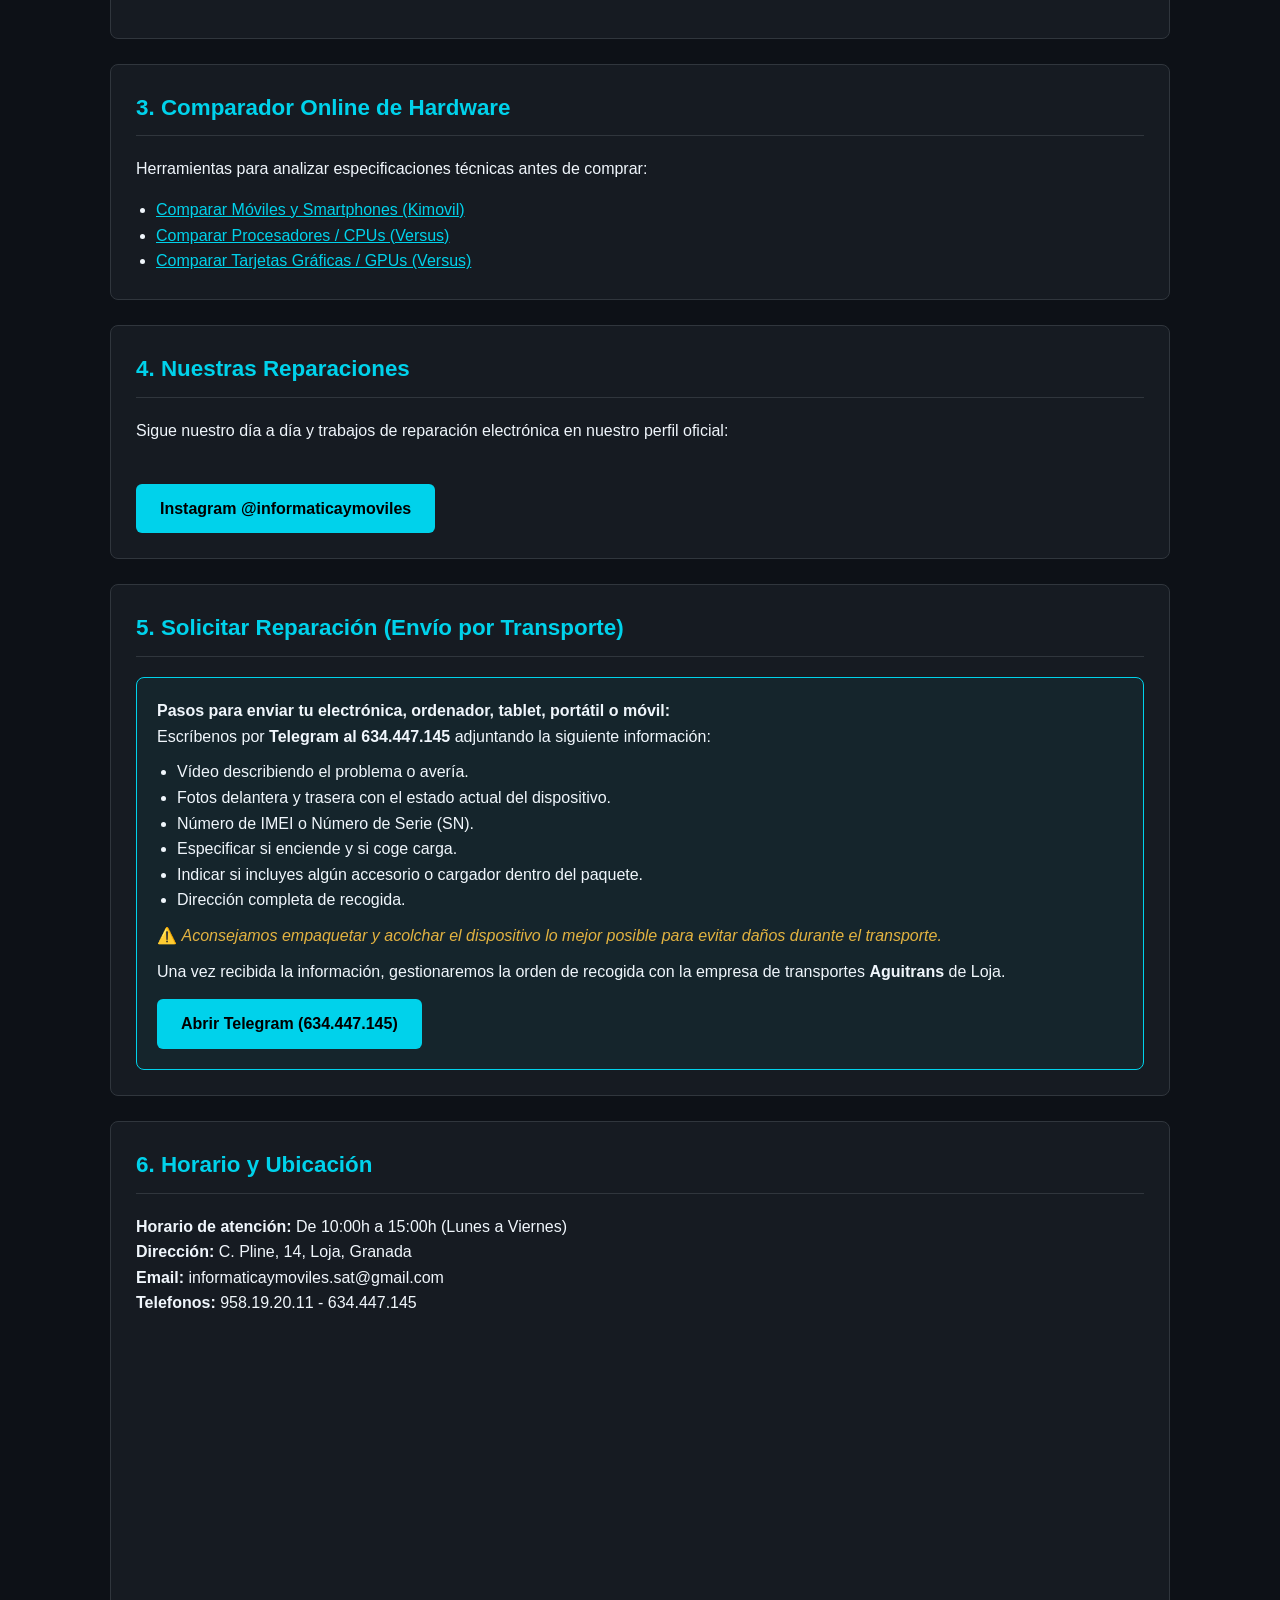
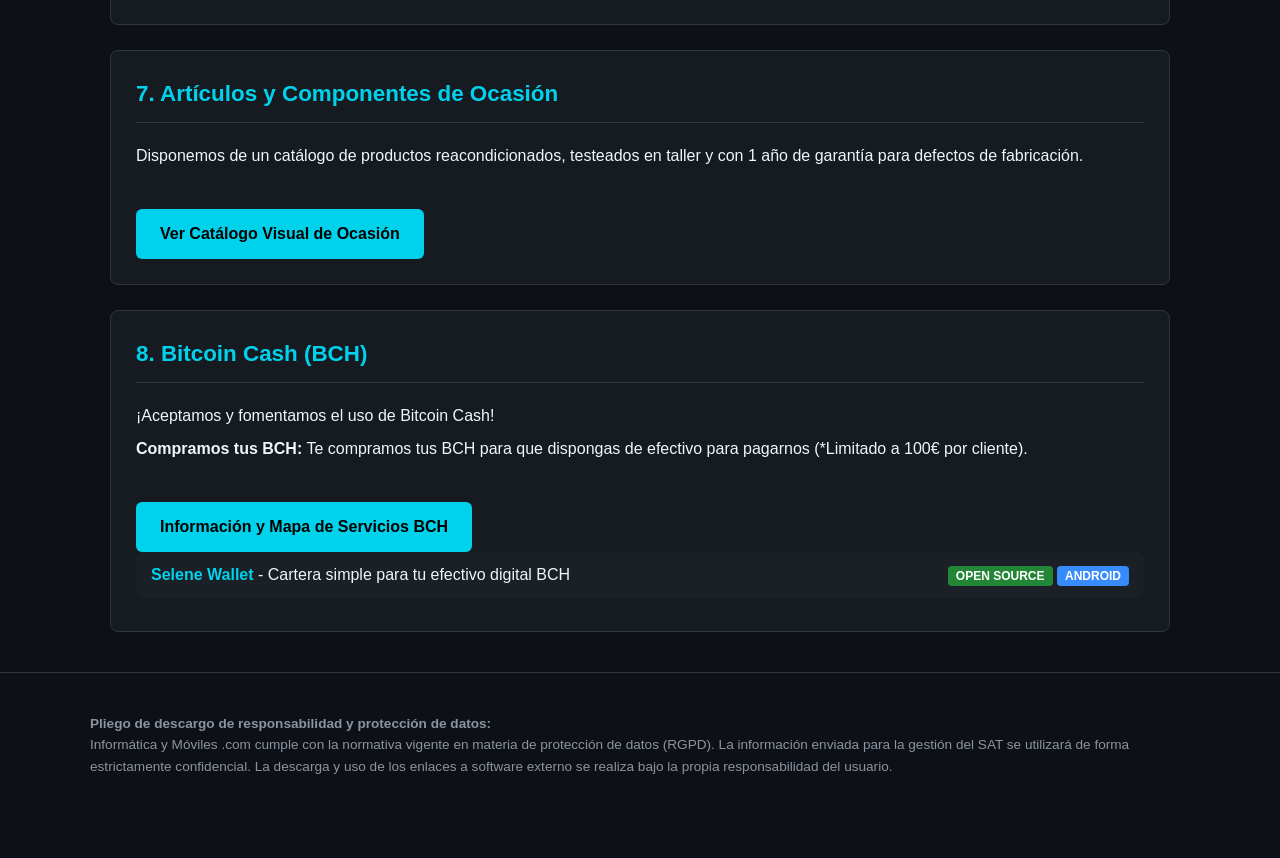
==== commit abace2b5: "index.html" ====
--- a/index.html
+++ b/index.html
@@ -209,7 +209,7 @@
             <h3>Mantenimiento y Utilidades de Sistema</h3>
             <ul class="app-list">
                 <li class="app-item"><span><a href="https://rufus.ie/es/#download" target="_blank">Rufus</a> - Formatea e instaladores USB</span><div><span class="badge badge-os">Open Source</span> <span class="badge badge-sys">Windows</span></div></li>
-                <li class="app-item"><span><a href="https://github.com/AltraMayor/f3" target="_blank">F3 - Fight Flash Fraud</a> - Herramienta para verificar la capacidad real de memorias USB o SD</span><div><span class="badge badge-os">Open Source</span> <span class="badge badge-sys">Linux / Mac / Win</span></div></li>
+                <li class="app-item"><span><a href="https://github.com/AltraMayor/f3" target="_blank">F3 - Fight Flash Fraud</a> - Verifica la capacidad real de memorias USB ó SD</span><div><span class="badge badge-os">Open Source</span> <span class="badge badge-sys">Linux / Mac / Win</span></div></li>
                 <li class="app-item"><span><a href="https://www.ventoy.net/en/download.html" target="_blank">Ventoy</a> - ISOs arrancables arrastrando archivos</span><div><span class="badge badge-os">Open Source</span> <span class="badge badge-sys">Autoarrancable</span></div></li>
                 <li class="app-item"><span><a href="https://gparted.org/download.php" target="_blank">GParted</a> - Editor de particiones</span><div><span class="badge badge-os">Open Source</span> <span class="badge badge-sys">Linux / Autoarrancable</span></div></li>
                 <li class="app-item"><span><a href="https://clonezilla.org/downloads.php" target="_blank">Clonezilla</a> - Clonación de particiones y unidades de disco</span><div><span class="badge badge-os">Open Source</span> <span class="badge badge-sys">Autoarrancable</span></div></li>
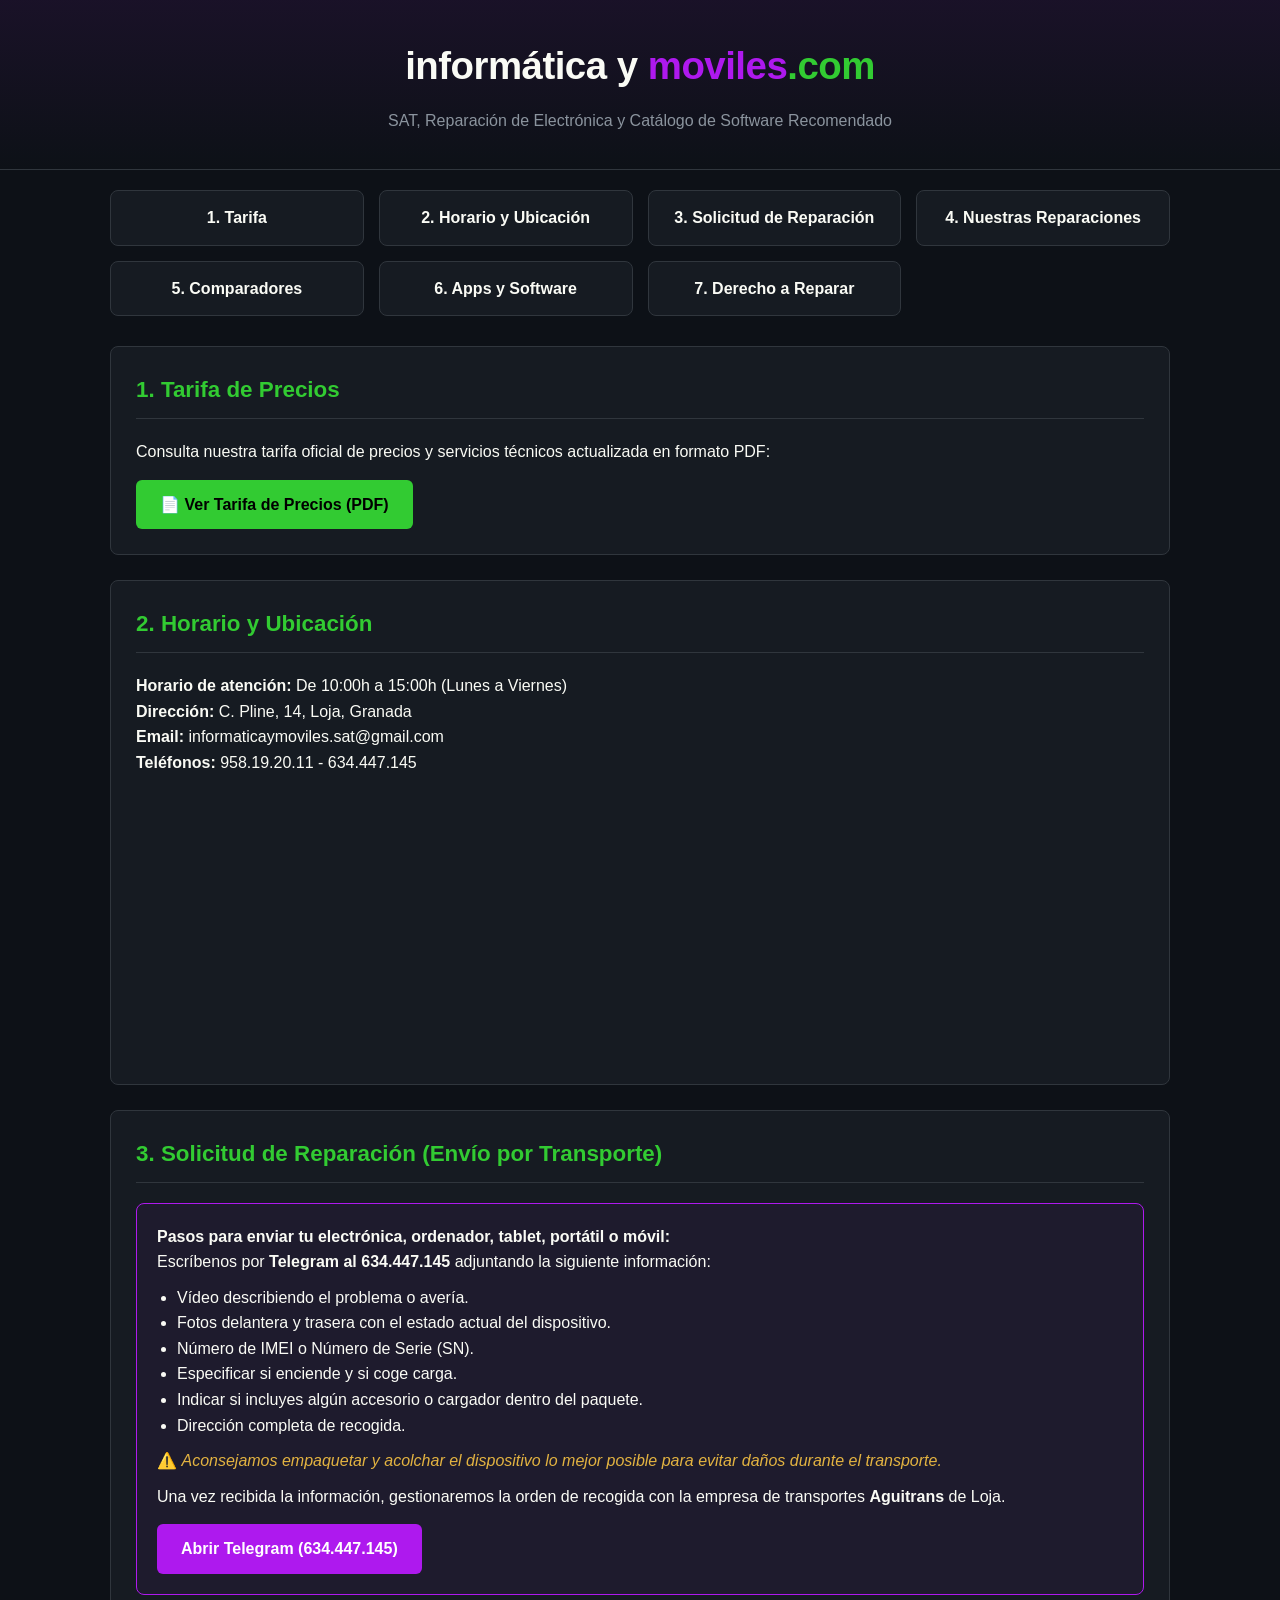
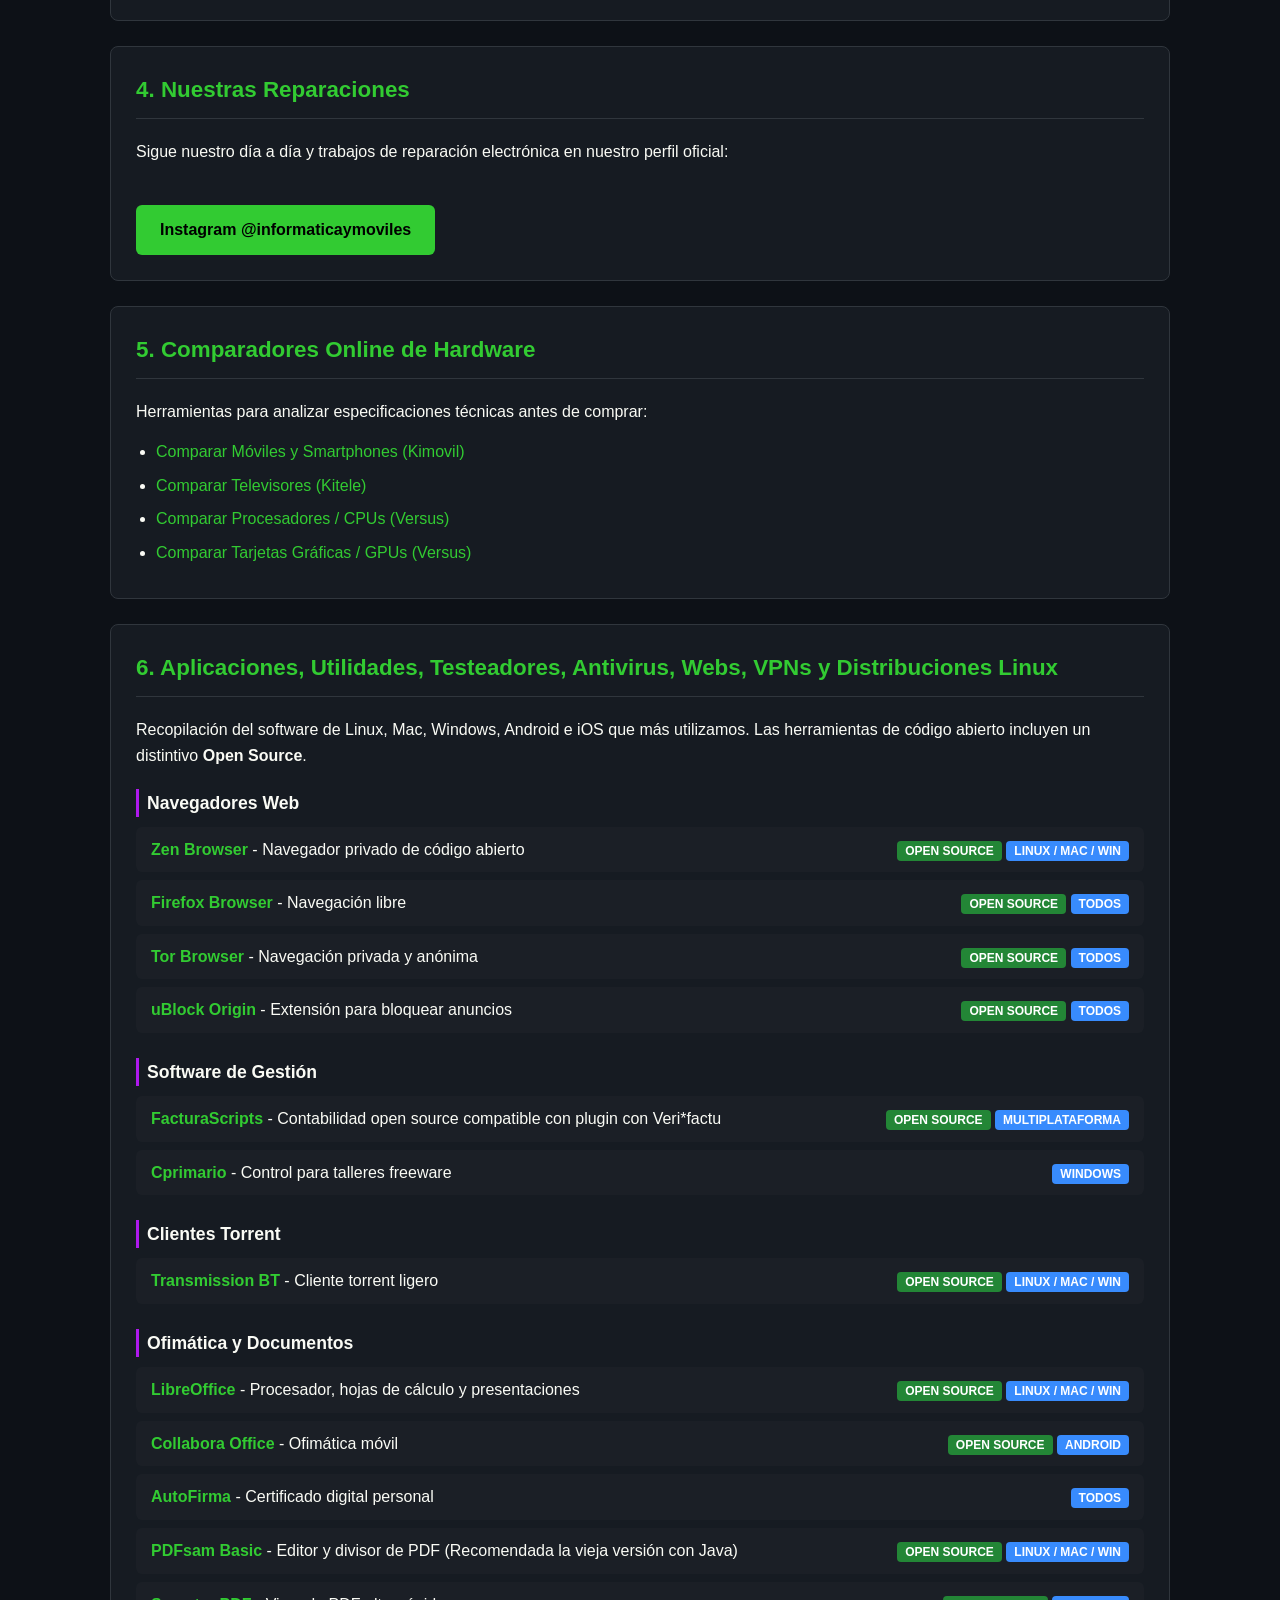
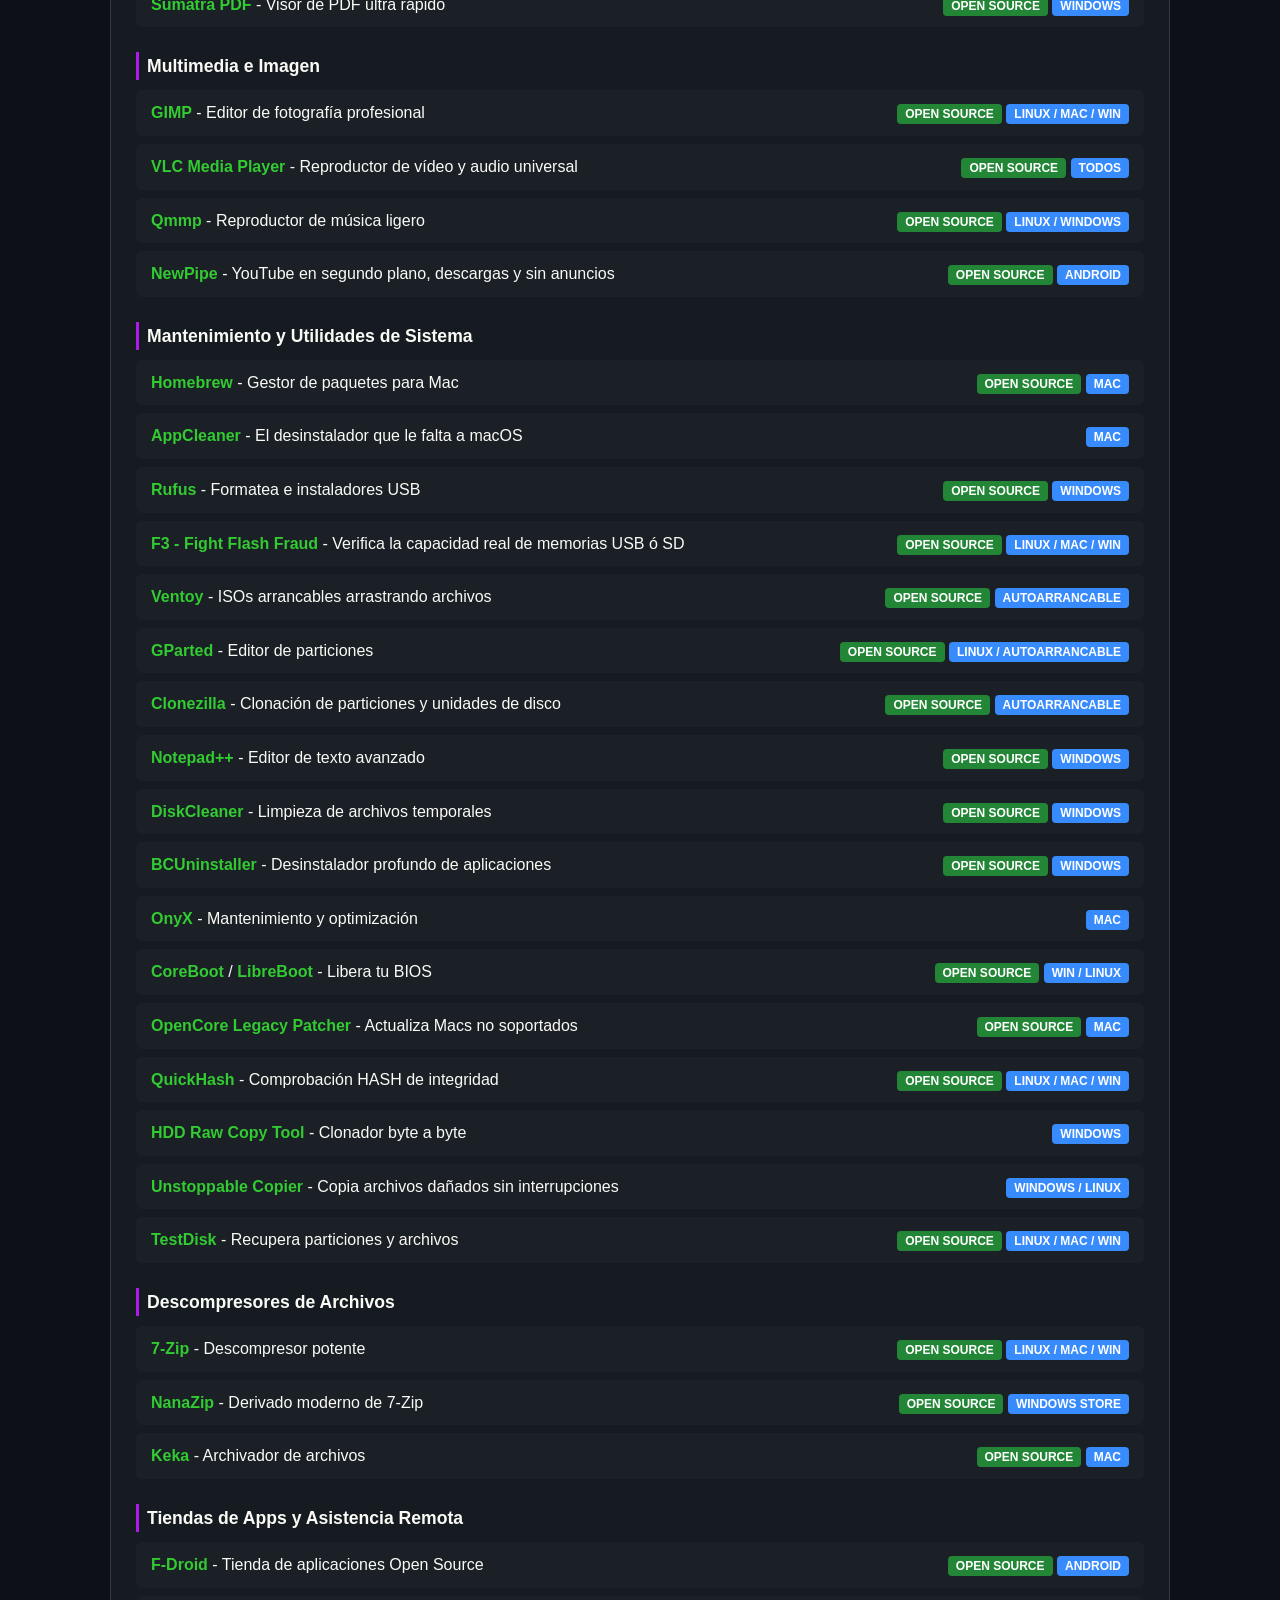
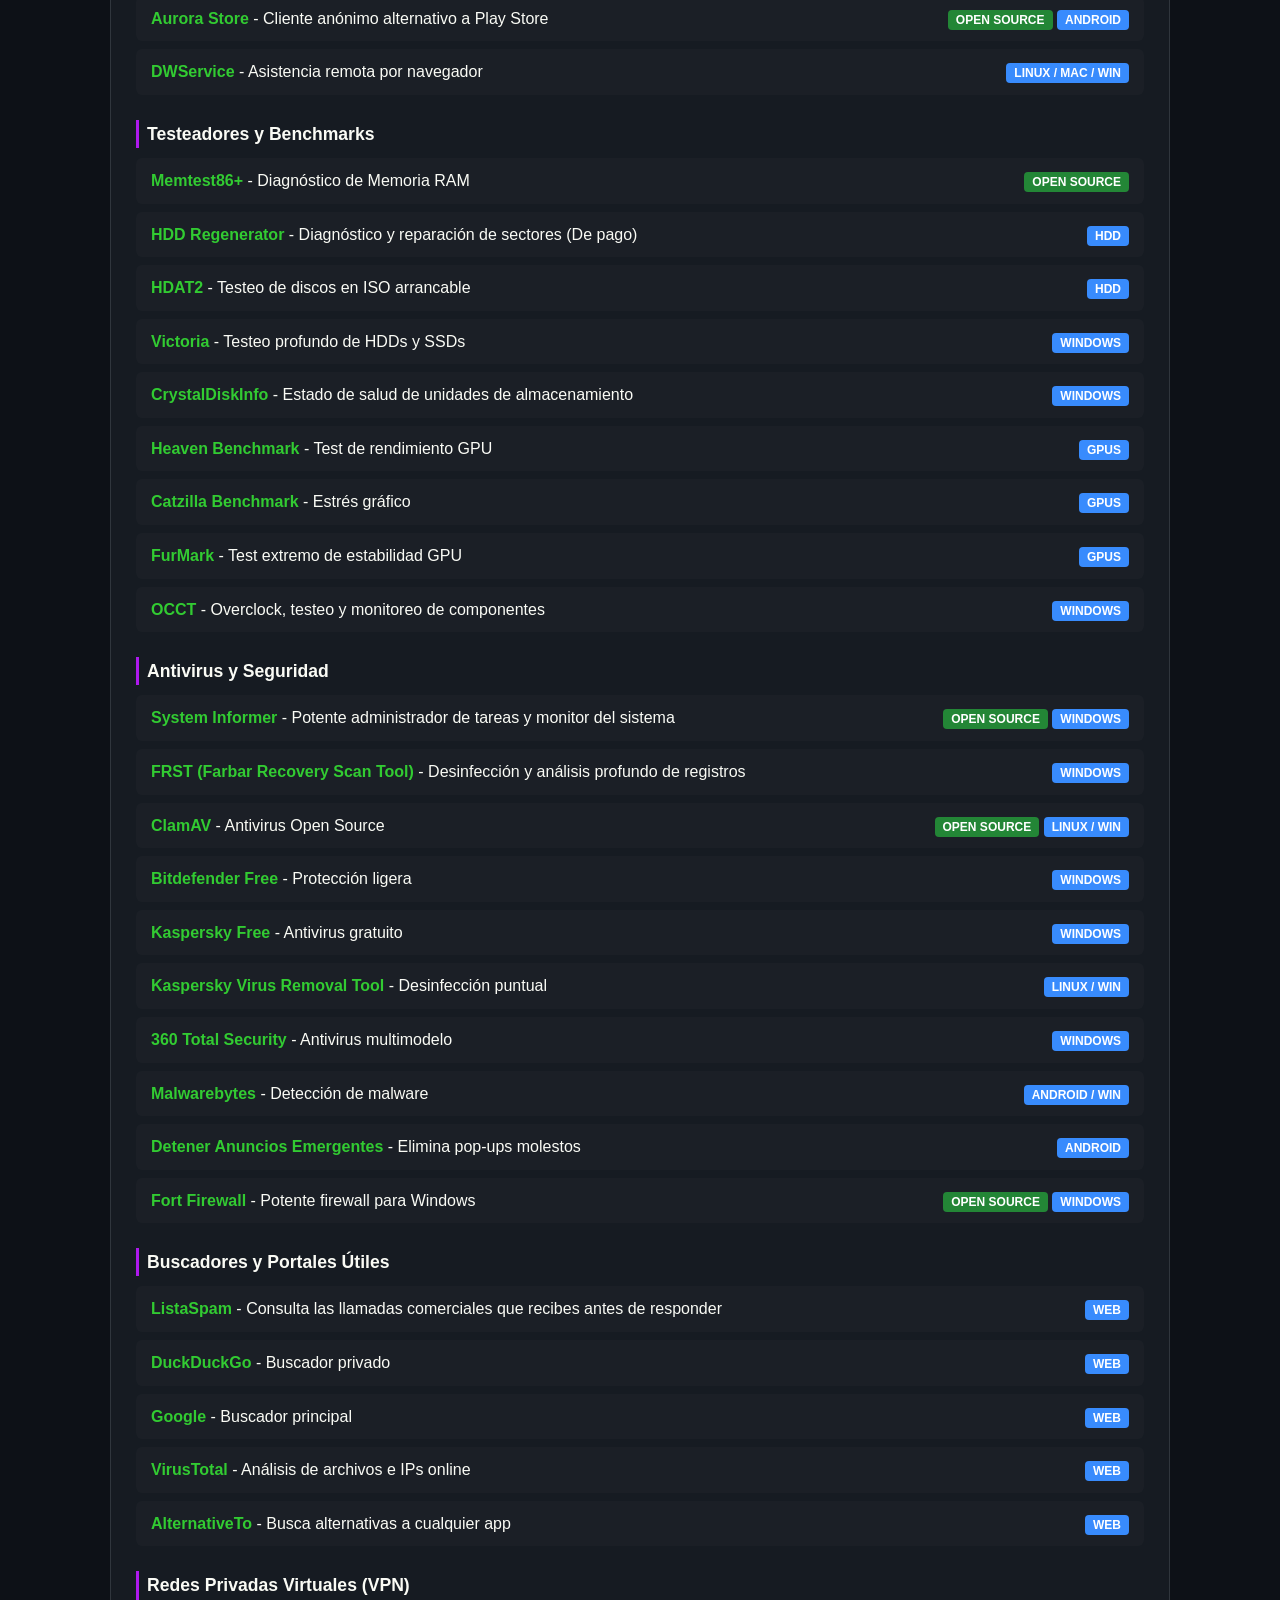
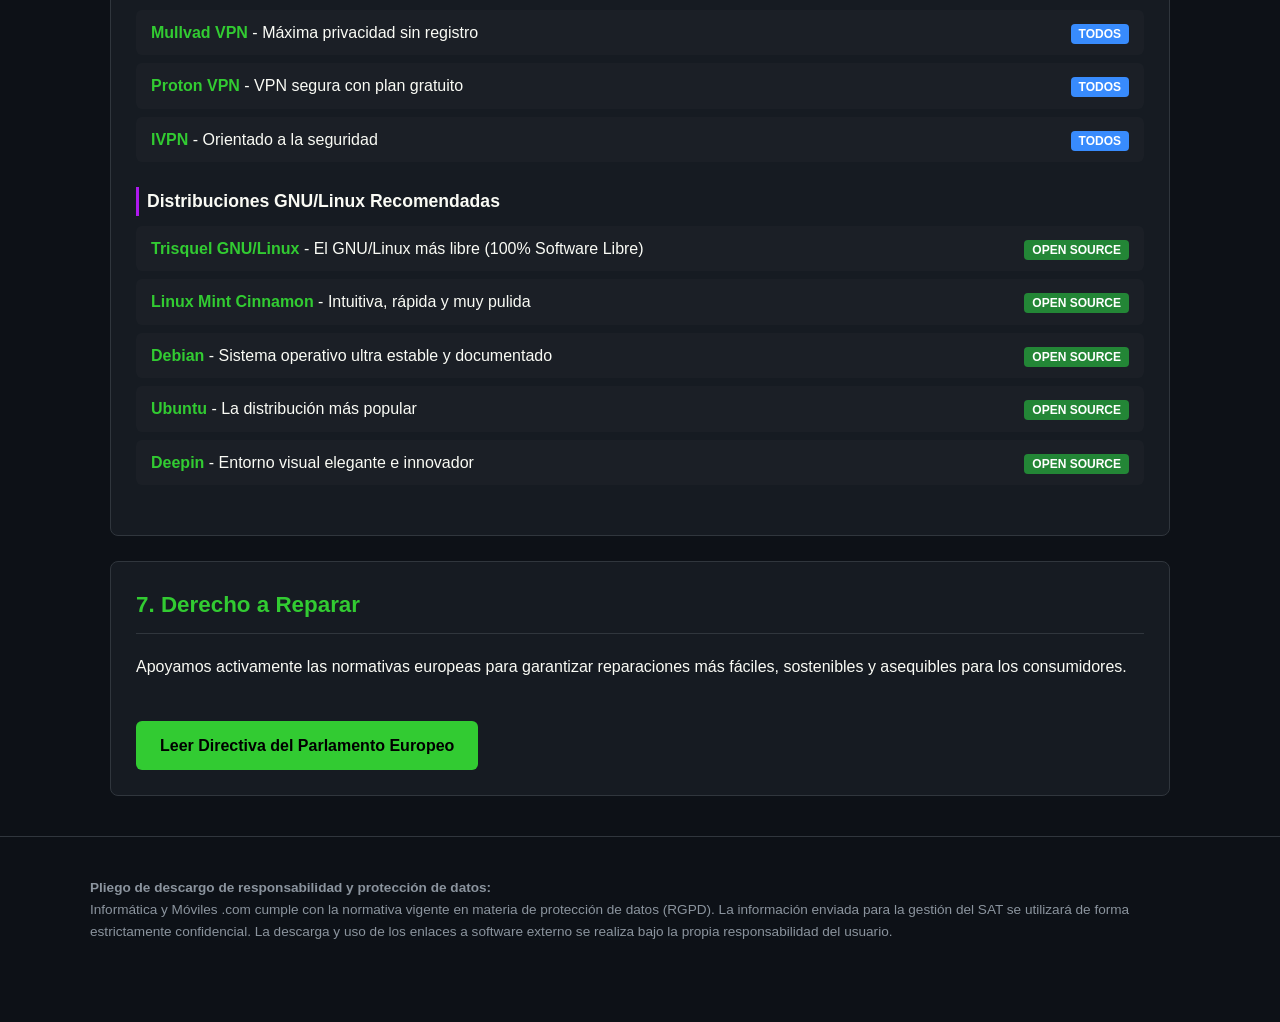
==== commit b2068e55: "Add files via upload" ====
--- a/index.html
+++ b/index.html
@@ -9,8 +9,10 @@
             --bg-color: #0d1117;
             --card-bg: #161b22;
             --border-color: #30363d;
-            --primary-cyan: #00d2eb;
-            --text-main: #f0f6fc;
+            --color-white: #FAFBF5;
+            --color-magenta: #AE19EE;
+            --color-green: #32CB32;
+            --text-main: #FAFBF5;
             --text-muted: #8b949e;
             --open-source-tag: #238636;
         }
@@ -20,19 +22,50 @@
 
         header {
             text-align: center;
-            padding: 40px 20px;
+            padding: 35px 20px;
             border-bottom: 1px solid var(--border-color);
-            background: linear-gradient(180deg, rgba(0,210,235,0.05) 0%, rgba(13,17,23,1) 100%);
-        }
-
-        header h1 { color: #fff; font-size: 2.5rem; }
-        header h1 span { color: var(--primary-cyan); }
+            background: linear-gradient(180deg, rgba(174, 25, 238, 0.08) 0%, rgba(13,17,23,1) 100%);
+            display: flex;
+            flex-direction: column;
+            align-items: center;
+            justify-content: center;
+            gap: 12px;
+        }
+
+        .header-brand {
+            display: flex;
+            align-items: center;
+            justify-content: center;
+            gap: 18px;
+            flex-wrap: wrap;
+        }
+
+        .header-logo {
+            max-height: 65px;
+            width: auto;
+            object-fit: contain;
+        }
+
+        header h1 { 
+            font-size: 2.4rem; 
+            letter-spacing: -0.5px;
+            text-transform: lowercase;
+        }
+        
+        .brand-white { color: var(--color-white); }
+        .brand-magenta { color: var(--color-magenta); }
+        .brand-green { color: var(--color-green); }
+
+        header p {
+            color: var(--text-muted);
+            font-size: 1rem;
+        }
 
         .container { max-width: 1100px; margin: 20px auto; padding: 0 20px; }
 
         .nav-grid {
             display: grid;
-            grid-template-columns: repeat(auto-fit, minmax(240px, 1fr));
+            grid-template-columns: repeat(auto-fit, minmax(220px, 1fr));
             gap: 15px;
             margin-bottom: 30px;
         }
@@ -41,7 +74,7 @@
             background-color: var(--card-bg);
             border: 1px solid var(--border-color);
             color: var(--text-main);
-            padding: 15px;
+            padding: 14px;
             text-align: center;
             text-decoration: none;
             border-radius: 8px;
@@ -53,9 +86,9 @@
         }
 
         .nav-btn:hover {
-            border-color: var(--primary-cyan);
-            box-shadow: 0 0 10px rgba(0, 210, 235, 0.3);
-            color: var(--primary-cyan);
+            border-color: var(--color-green);
+            box-shadow: 0 0 10px rgba(50, 203, 50, 0.3);
+            color: var(--color-green);
         }
 
         .card {
@@ -67,7 +100,7 @@
         }
 
         .card h2 {
-            color: var(--primary-cyan);
+            color: var(--color-green);
             border-bottom: 1px solid var(--border-color);
             padding-bottom: 10px;
             margin-bottom: 20px;
@@ -75,7 +108,7 @@
         }
 
         .app-category { margin-bottom: 25px; }
-        .app-category h3 { color: #fff; margin-bottom: 10px; font-size: 1.1rem; border-left: 3px solid var(--primary-cyan); padding-left: 8px; }
+        .app-category h3 { color: var(--color-white); margin-bottom: 10px; font-size: 1.1rem; border-left: 3px solid var(--color-magenta); padding-left: 8px; }
         .app-list { list-style: none; }
 
         .app-item {
@@ -90,16 +123,16 @@
             gap: 10px;
         }
 
-        .app-item a { color: var(--primary-cyan); text-decoration: none; font-weight: bold; }
-        .app-item a:hover { text-decoration: underline; }
+        .app-item a { color: var(--color-green); text-decoration: none; font-weight: bold; }
+        .app-item a:hover { text-decoration: underline; color: #4ae04a; }
 
         .badge { font-size: 0.75rem; padding: 3px 8px; border-radius: 4px; font-weight: bold; text-transform: uppercase; }
         .badge-os { background-color: var(--open-source-tag); color: #fff; }
         .badge-sys { background-color: #388bfd; color: #fff; }
 
         .repair-box {
-            background: rgba(0, 210, 235, 0.05);
-            border: 1px solid var(--primary-cyan);
+            background: rgba(174, 25, 238, 0.05);
+            border: 1px solid var(--color-magenta);
             border-radius: 8px;
             padding: 20px;
         }
@@ -108,17 +141,48 @@
 
         .btn-action {
             display: inline-block;
-            background-color: var(--primary-cyan);
+            background-color: var(--color-green);
             color: #000;
             padding: 12px 24px;
             font-weight: bold;
             border-radius: 6px;
             text-decoration: none;
             margin-top: 15px;
-            transition: background 0.3s;
-        }
-
-        .btn-action:hover { background-color: #00b3c7; }
+            transition: all 0.3s ease;
+        }
+
+        .btn-action:hover { 
+            background-color: #28a728; 
+            color: #fff;
+        }
+
+        .btn-magenta {
+            background-color: var(--color-magenta);
+            color: #fff;
+        }
+
+        .btn-magenta:hover {
+            background-color: #9011c7;
+            color: #fff;
+        }
+
+        .card-list {
+            margin: 15px 0 0 20px;
+        }
+
+        .card-list li {
+            margin-bottom: 8px;
+        }
+
+        .card-list a {
+            color: var(--color-green);
+            text-decoration: none;
+            font-weight: 500;
+        }
+
+        .card-list a:hover {
+            text-decoration: underline;
+        }
 
         footer {
             margin-top: 40px;
@@ -132,44 +196,108 @@
 <body>
 
 <header>
-    <h1>Informática y <span>Móviles</span>.com</h1>
+    <div class="header-brand">
+        <img src="Logos-fondo-negro.jpg" alt="Logo Informática y Móviles" class="header-logo" onerror="this.style.display='none'">
+        <h1>
+            <span class="brand-white">informática y</span> <span class="brand-magenta">moviles</span><span class="brand-green">.com</span>
+        </h1>
+    </div>
     <p>SAT, Reparación de Electrónica y Catálogo de Software Recomendado</p>
 </header>
 
 <div class="container">
 
-    <!-- Accesos Rápidos -->
+    <!-- Accesos Rápidos Reordenados -->
     <div class="nav-grid">
-        <a href="#derecho-reparar" class="nav-btn">1. Derecho a Reparar</a>
-        <a href="#apps-utiles" class="nav-btn">2. Apps y Software</a>
-        <a href="#comparadores" class="nav-btn">3. Comparadores</a>
-        <a href="#instagram" class="nav-btn">4. Nuestras Reparaciones</a>
-        <a href="#ordenar-reparacion" class="nav-btn">5. Solicitud de Reparación</a>
-        <a href="#contacto" class="nav-btn">6. Horario y Ubicación</a>
-        <a href="ocasion.html" class="nav-btn">7. Artículos de Ocasión</a>
-        <a href="#bch" class="nav-btn">8. Bitcoin Cash (BCH)</a>
-    </div>
-
-    <!-- 1. Derecho a Reparar -->
-    <div class="card" id="derecho-reparar">
-        <h2>1. Derecho a Reparar</h2>
-        <p>Apoyamos activamente las normativas europeas para garantizar reparaciones más fáciles, sostenibles y asequibles para los consumidores.</p>
+        <a href="#tarifa" class="nav-btn">1. Tarifa</a>
+        <a href="#contacto" class="nav-btn">2. Horario y Ubicación</a>
+        <a href="#ordenar-reparacion" class="nav-btn">3. Solicitud de Reparación</a>
+        <a href="#nuestras-reparaciones" class="nav-btn">4. Nuestras Reparaciones</a>
+        <a href="#comparadores" class="nav-btn">5. Comparadores</a>
+        <a href="#apps-utiles" class="nav-btn">6. Apps y Software</a>
+        <a href="#derecho-reparar" class="nav-btn">7. Derecho a Reparar</a>
+    </div>
+
+    <!-- 1. Tarifa -->
+    <div class="card" id="tarifa">
+        <h2>1. Tarifa de Precios</h2>
+        <p>Consulta nuestra tarifa oficial de precios y servicios técnicos actualizada en formato PDF:</p>
+        <a href="tarifa06.pdf" target="_blank" class="btn-action">📄 Ver Tarifa de Precios (PDF)</a>
+    </div>
+
+    <!-- 2. Horario y Ubicación -->
+    <div class="card" id="contacto">
+        <h2>2. Horario y Ubicación</h2>
+        <p><strong>Horario de atención:</strong> De 10:00h a 15:00h (Lunes a Viernes)</p>
+        <p><strong>Dirección:</strong> C. Pline, 14, Loja, Granada</p>
+        <p><strong>Email:</strong> informaticaymoviles.sat@gmail.com</p>
+        <p><strong>Teléfonos:</strong> 958.19.20.11 - 634.447.145</p>
         <br>
-        <a href="https://www.europarl.europa.eu/news/es/press-room/20240419IPR20590/derecho-a-reparar-reparaciones-mas-faciles-y-atractivas-para-los-consumidores" target="_blank" class="btn-action">Leer Directiva del Parlamento Europeo</a>
-    </div>
-
-    <!-- 2. Apps y Utilidades -->
+        <iframe src="https://maps.google.com/maps?q=C.%20Pline,%2014,%20Loja,%20Granada&t=&z=15&ie=UTF8&iwloc=&output=embed" width="100%" height="250" style="border:0; border-radius: 6px;" allowfullscreen="" loading="lazy"></iframe>
+    </div>
+
+    <!-- 3. Solicitud de Reparación -->
+    <div class="card" id="ordenar-reparacion">
+        <h2>3. Solicitud de Reparación (Envío por Transporte)</h2>
+        <div class="repair-box">
+            <p><strong>Pasos para enviar tu electrónica, ordenador, tablet, portátil o móvil:</strong></p>
+            <p>Escríbenos por <strong>Telegram al 634.447.145</strong> adjuntando la siguiente información:</p>
+            <ul>
+                <li>Vídeo describiendo el problema o avería.</li>
+                <li>Fotos delantera y trasera con el estado actual del dispositivo.</li>
+                <li>Número de IMEI o Número de Serie (SN).</li>
+                <li>Especificar si enciende y si coge carga.</li>
+                <li>Indicar si incluyes algún accesorio o cargador dentro del paquete.</li>
+                <li>Dirección completa de recogida.</li>
+            </ul>
+            <p style="margin-top: 10px; color: #e3b341;">⚠️ <em>Aconsejamos empaquetar y acolchar el dispositivo lo mejor posible para evitar daños durante el transporte.</em></p>
+            <p style="margin-top: 10px;">Una vez recibida la información, gestionaremos la orden de recogida con la empresa de transportes <strong>Aguitrans</strong> de Loja.</p>
+            <a href="https://t.me/+34634447145" target="_blank" class="btn-action btn-magenta">Abrir Telegram (634.447.145)</a>
+        </div>
+    </div>
+
+    <!-- 4. Nuestras Reparaciones -->
+    <div class="card" id="nuestras-reparaciones">
+        <h2>4. Nuestras Reparaciones</h2>
+        <p>Sigue nuestro día a día y trabajos de reparación electrónica en nuestro perfil oficial:</p>
+        <br>
+        <a href="https://www.instagram.com/informaticaymoviles?igsh=MXFyZmNvcjlyb2x1bw==" target="_blank" class="btn-action">Instagram @informaticaymoviles</a>
+    </div>
+
+    <!-- 5. Comparadores -->
+    <div class="card" id="comparadores">
+        <h2>5. Comparadores Online de Hardware</h2>
+        <p>Herramientas para analizar especificaciones técnicas antes de comprar:</p>
+        <ul class="card-list">
+            <li><a href="https://www.kimovil.com/es/comparar-moviles" target="_blank">Comparar Móviles y Smartphones (Kimovil)</a></li>
+            <li><a href="https://www.kitele.com/es/comparar-televisores" target="_blank">Comparar Televisores (Kitele)</a></li>
+            <li><a href="https://versus.com/es/cpu" target="_blank">Comparar Procesadores / CPUs (Versus)</a></li>
+            <li><a href="https://versus.com/es/graphics-card" target="_blank">Comparar Tarjetas Gráficas / GPUs (Versus)</a></li>
+        </ul>
+    </div>
+
+    <!-- 6. Apps y Software -->
     <div class="card" id="apps-utiles">
-        <h2>2. Aplicaciones, Utilidades, Testeadores, Antivirus, Webs, VPNs y Distribuciones Linux</h2>
+        <h2>6. Aplicaciones, Utilidades, Testeadores, Antivirus, Webs, VPNs y Distribuciones Linux</h2>
         <p style="margin-bottom: 20px;">Recopilación del software de Linux, Mac, Windows, Android e iOS que más utilizamos. Las herramientas de código abierto incluyen un distintivo <strong>Open Source</strong>.</p>
         
         <!-- Navegadores -->
         <div class="app-category">
             <h3>Navegadores Web</h3>
             <ul class="app-list">
+                <li class="app-item"><span><a href="https://zen-browser.app/download/" target="_blank">Zen Browser</a> - Navegador privado de código abierto</span><div><span class="badge badge-os">Open Source</span> <span class="badge badge-sys">Linux / Mac / Win</span></div></li>
                 <li class="app-item"><span><a href="https://www.firefox.com/es-ES/" target="_blank">Firefox Browser</a> - Navegación libre</span><div><span class="badge badge-os">Open Source</span> <span class="badge badge-sys">Todos</span></div></li>
                 <li class="app-item"><span><a href="https://www.torproject.org/es/download/" target="_blank">Tor Browser</a> - Navegación privada y anónima</span><div><span class="badge badge-os">Open Source</span> <span class="badge badge-sys">Todos</span></div></li>
                 <li class="app-item"><span><a href="https://ublockorigin.com/" target="_blank">uBlock Origin</a> - Extensión para bloquear anuncios</span><div><span class="badge badge-os">Open Source</span> <span class="badge badge-sys">Todos</span></div></li>
+            </ul>
+        </div>
+
+        <!-- Software de Gestión -->
+        <div class="app-category">
+            <h3>Software de Gestión</h3>
+            <ul class="app-list">
+                <li class="app-item"><span><a href="https://facturascripts.com/" target="_blank">FacturaScripts</a> - Contabilidad open source compatible con plugin con Veri*factu</span><div><span class="badge badge-os">Open Source</span> <span class="badge badge-sys">Multiplataforma</span></div></li>
+                <li class="app-item"><span><a href="https://www.cpimario.com/index5.html" target="_blank">Cprimario</a> - Control para talleres freeware</span><div><span class="badge badge-sys">Windows</span></div></li>
             </ul>
         </div>
 
@@ -204,10 +332,12 @@
             </ul>
         </div>
 
-        <!-- Utiles -->
+        <!-- Utiles de Sistema -->
         <div class="app-category">
             <h3>Mantenimiento y Utilidades de Sistema</h3>
             <ul class="app-list">
+                <li class="app-item"><span><a href="https://brew.sh/" target="_blank">Homebrew</a> - Gestor de paquetes para Mac</span><div><span class="badge badge-os">Open Source</span> <span class="badge badge-sys">Mac</span></div></li>
+                <li class="app-item"><span><a href="https://freemacsoft.net/appcleaner/" target="_blank">AppCleaner</a> - El desinstalador que le falta a macOS</span><div><span class="badge badge-sys">Mac</span></div></li>
                 <li class="app-item"><span><a href="https://rufus.ie/es/#download" target="_blank">Rufus</a> - Formatea e instaladores USB</span><div><span class="badge badge-os">Open Source</span> <span class="badge badge-sys">Windows</span></div></li>
                 <li class="app-item"><span><a href="https://github.com/AltraMayor/f3" target="_blank">F3 - Fight Flash Fraud</a> - Verifica la capacidad real de memorias USB ó SD</span><div><span class="badge badge-os">Open Source</span> <span class="badge badge-sys">Linux / Mac / Win</span></div></li>
                 <li class="app-item"><span><a href="https://www.ventoy.net/en/download.html" target="_blank">Ventoy</a> - ISOs arrancables arrastrando archivos</span><div><span class="badge badge-os">Open Source</span> <span class="badge badge-sys">Autoarrancable</span></div></li>
@@ -262,26 +392,28 @@
             </ul>
         </div>
 
-        <!-- Antivirus -->
+        <!-- Antivirus y Seguridad -->
         <div class="app-category">
             <h3>Antivirus y Seguridad</h3>
             <ul class="app-list">
+                <li class="app-item"><span><a href="https://systeminformer.com/downloads" target="_blank">System Informer</a> - Potente administrador de tareas y monitor del sistema</span><div><span class="badge badge-os">Open Source</span> <span class="badge badge-sys">Windows</span></div></li>
+                <li class="app-item"><span><a href="https://www.bleepingcomputer.com/download/farbar-recovery-scan-tool/" target="_blank">FRST (Farbar Recovery Scan Tool)</a> - Desinfección y análisis profundo de registros</span><div><span class="badge badge-sys">Windows</span></div></li>
                 <li class="app-item"><span><a href="https://www.clamav.net/downloads" target="_blank">ClamAV</a> - Antivirus Open Source</span><div><span class="badge badge-os">Open Source</span> <span class="badge badge-sys">Linux / Win</span></div></li>
                 <li class="app-item"><span><a href="https://www.bitdefender.com/es-es/consumer/free-antivirus" target="_blank">Bitdefender Free</a> - Protección ligera</span><div><span class="badge badge-sys">Windows</span></div></li>
                 <li class="app-item"><span><a href="https://kaspersky-free.uptodown.com/windows/descargar" target="_blank">Kaspersky Free</a> - Antivirus gratuito</span><div><span class="badge badge-sys">Windows</span></div></li>
                 <li class="app-item"><span><a href="https://www.kaspersky.es/downloads/free-virus-removal-tool" target="_blank">Kaspersky Virus Removal Tool</a> - Desinfección puntual</span><div><span class="badge badge-sys">Linux / Win</span></div></li>
                 <li class="app-item"><span><a href="https://www.360totalsecurity.com/es/page2/system-version-download/download-free-antivirus/" target="_blank">360 Total Security</a> - Antivirus multimodelo</span><div><span class="badge badge-sys">Windows</span></div></li>
                 <li class="app-item"><span><a href="https://play.google.com/store/apps/details?id=org.malwarebytes.antimalware" target="_blank">Malwarebytes</a> - Detección de malware</span><div><span class="badge badge-sys">Android / Win</span></div></li>
-                <li class="app-item"><span><a href="https://learn.microsoft.com/en-us/sysinternals/downloads/sysinternals-suite" target="_blank">Sysinternals Suite</a> - Utilidades de diagnóstico avanzadas</span><div><span class="badge badge-sys">Windows</span></div></li>
                 <li class="app-item"><span><a href="https://play.google.com/store/apps/details?id=com.tafayor.hiddenappsdetector" target="_blank">Detener Anuncios Emergentes</a> - Elimina pop-ups molestos</span><div><span class="badge badge-sys">Android</span></div></li>
                 <li class="app-item"><span><a href="https://github.com/tnodir/fort" target="_blank">Fort Firewall</a> - Potente firewall para Windows</span><div><span class="badge badge-os">Open Source</span> <span class="badge badge-sys">Windows</span></div></li>
             </ul>
         </div>
 
-        <!-- Webs Útiles -->
+        <!-- Webs y Portales Útiles -->
         <div class="app-category">
             <h3>Buscadores y Portales Útiles</h3>
             <ul class="app-list">
+                <li class="app-item"><span><a href="https://www.listaspam.com/" target="_blank">ListaSpam</a> - Consulta las llamadas comerciales que recibes antes de responder</span><div><span class="badge badge-sys">Web</span></div></li>
                 <li class="app-item"><span><a href="https://www.duckduckgo.com" target="_blank">DuckDuckGo</a> - Buscador privado</span><div><span class="badge badge-sys">Web</span></div></li>
                 <li class="app-item"><span><a href="https://www.google.es" target="_blank">Google</a> - Buscador principal</span><div><span class="badge badge-sys">Web</span></div></li>
                 <li class="app-item"><span><a href="https://www.virustotal.com/gui/home/upload" target="_blank">VirusTotal</a> - Análisis de archivos e IPs online</span><div><span class="badge badge-sys">Web</span></div></li>
@@ -303,6 +435,7 @@
         <div class="app-category">
             <h3>Distribuciones GNU/Linux Recomendadas</h3>
             <ul class="app-list">
+                <li class="app-item"><span><a href="https://trisquel.info/es/download" target="_blank">Trisquel GNU/Linux</a> - El GNU/Linux más libre (100% Software Libre)</span><div><span class="badge badge-os">Open Source</span></div></li>
                 <li class="app-item"><span><a href="https://linuxmint.com/download.php" target="_blank">Linux Mint Cinnamon</a> - Intuitiva, rápida y muy pulida</span><div><span class="badge badge-os">Open Source</span></div></li>
                 <li class="app-item"><span><a href="https://www.debian.org/index.es.html" target="_blank">Debian</a> - Sistema operativo ultra estable y documentado</span><div><span class="badge badge-os">Open Source</span></div></li>
                 <li class="app-item"><span><a href="https://ubuntu.com/download/desktop" target="_blank">Ubuntu</a> - La distribución más popular</span><div><span class="badge badge-os">Open Source</span></div></li>
@@ -312,74 +445,14 @@
 
     </div>
 
-    <!-- 3. Comparadores -->
-    <div class="card" id="comparadores">
-        <h2>3. Comparador Online de Hardware</h2>
-        <p>Herramientas para analizar especificaciones técnicas antes de comprar:</p>
-        <ul style="margin: 15px 0 0 20px;">
-            <li><a href="https://www.kimovil.com/es/comparar-moviles" target="_blank" style="color:var(--primary-cyan)">Comparar Móviles y Smartphones (Kimovil)</a></li>
-            <li><a href="https://versus.com/es/cpu" target="_blank" style="color:var(--primary-cyan)">Comparar Procesadores / CPUs (Versus)</a></li>
-            <li><a href="https://versus.com/es/graphics-card" target="_blank" style="color:var(--primary-cyan)">Comparar Tarjetas Gráficas / GPUs (Versus)</a></li>
-        </ul>
-    </div>
-
-    <!-- 4. Instagram -->
-    <div class="card" id="instagram">
-        <h2>4. Nuestras Reparaciones</h2>
-        <p>Sigue nuestro día a día y trabajos de reparación electrónica en nuestro perfil oficial:</p>
+    <!-- 7. Derecho a Reparar -->
+    <div class="card" id="derecho-reparar">
+        <h2>7. Derecho a Reparar</h2>
+        <p>Apoyamos activamente las normativas europeas para garantizar reparaciones más fáciles, sostenibles y asequibles para los consumidores.</p>
         <br>
-        <a href="https://www.instagram.com/informaticaymoviles?igsh=MXFyZmNvcjlyb2x1bw==" target="_blank" class="btn-action">Instagram @informaticaymoviles</a>
-    </div>
-
-    <!-- 5. Ordenar Reparación -->
-    <div class="card" id="ordenar-reparacion">
-        <h2>5. Solicitar Reparación (Envío por Transporte)</h2>
-        <div class="repair-box">
-            <p><strong>Pasos para enviar tu electrónica, ordenador, tablet, portátil o móvil:</strong></p>
-            <p>Escríbenos por <strong>Telegram al 634.447.145</strong> adjuntando la siguiente información:</p>
-            <ul>
-                <li>Vídeo describiendo el problema o avería.</li>
-                <li>Fotos delantera y trasera con el estado actual del dispositivo.</li>
-                <li>Número de IMEI o Número de Serie (SN).</li>
-                <li>Especificar si enciende y si coge carga.</li>
-                <li>Indicar si incluyes algún accesorio o cargador dentro del paquete.</li>
-                <li>Dirección completa de recogida.</li>
-            </ul>
-            <p style="margin-top: 10px; color: #e3b341;">⚠️ <em>Aconsejamos empaquetar y acolchar el dispositivo lo mejor posible para evitar daños durante el transporte.</em></p>
-            <p style="margin-top: 10px;">Una vez recibida la información, gestionaremos la orden de recogida con la empresa de transportes <strong>Aguitrans</strong> de Loja.</p>
-            <a href="https://t.me/+34634447145" target="_blank" class="btn-action">Abrir Telegram (634.447.145)</a>
-        </div>
-    </div>
-
-    <!-- 6. Contacto -->
-    <div class="card" id="contacto">
-        <h2>6. Horario y Ubicación</h2>
-        <p><strong>Horario de atención:</strong> De 10:00h a 15:00h (Lunes a Viernes)</p>
-        <p><strong>Dirección:</strong> C. Pline, 14, Loja, Granada</p>
-        <p><strong>Email:</strong> informaticaymoviles.sat@gmail.com</p>
-        <p><strong>Telefonos:</strong> 958.19.20.11 - 634.447.145</p>
-        <br>
-        <iframe src="https://maps.google.com/maps?q=C.%20Pline,%2014,%20Loja,%20Granada&t=&z=15&ie=UTF8&iwloc=&output=embed" width="100%" height="250" style="border:0; border-radius: 6px;" allowfullscreen="" loading="lazy"></iframe>
-    </div>
-
-    <!-- 7. Subweb Ocasión -->
-    <div class="card" id="ocasion">
-        <h2>7. Artículos y Componentes de Ocasión</h2>
-        <p>Disponemos de un catálogo de productos reacondicionados, testeados en taller y con 1 año de garantía para defectos de fabricación.</p>
-        <br>
-        <a href="ocasion.html" class="btn-action">Ver Catálogo Visual de Ocasión</a>
-    </div>
-
-    <!-- 8. Bitcoin Cash -->
-    <div class="card" id="bch">
-        <h2>8. Bitcoin Cash (BCH)</h2>
-        <p>¡Aceptamos y fomentamos el uso de Bitcoin Cash!</p>
-        <p style="margin-top: 8px;"><strong>Compramos tus BCH:</strong> Te compramos tus BCH para que dispongas de efectivo para pagarnos (*Limitado a 100€ por cliente).</p>
-        <br>
-        <a href="https://www.bitcoincash.org/" target="_blank" class="btn-action">Información y Mapa de Servicios BCH</a>
-        <br>
-        <li class="app-item"><span><a href="https://selene.cash/" target="_blank">Selene Wallet</a> - Cartera simple para tu efectivo digital BCH</span><div><span class="badge badge-os">Open Source</span> <span class="badge badge-sys">Android</span></div></li>
-    </div>
+        <a href="https://www.europarl.europa.eu/news/es/press-room/20240419IPR20590/derecho-a-reparar-reparaciones-mas-faciles-y-atractivas-para-los-consumidores" target="_blank" class="btn-action">Leer Directiva del Parlamento Europeo</a>
+    </div>
+
 </div>
 
 <footer>
@@ -390,5 +463,4 @@
 </footer>
 
 </body>
-</html>
-
+</html>
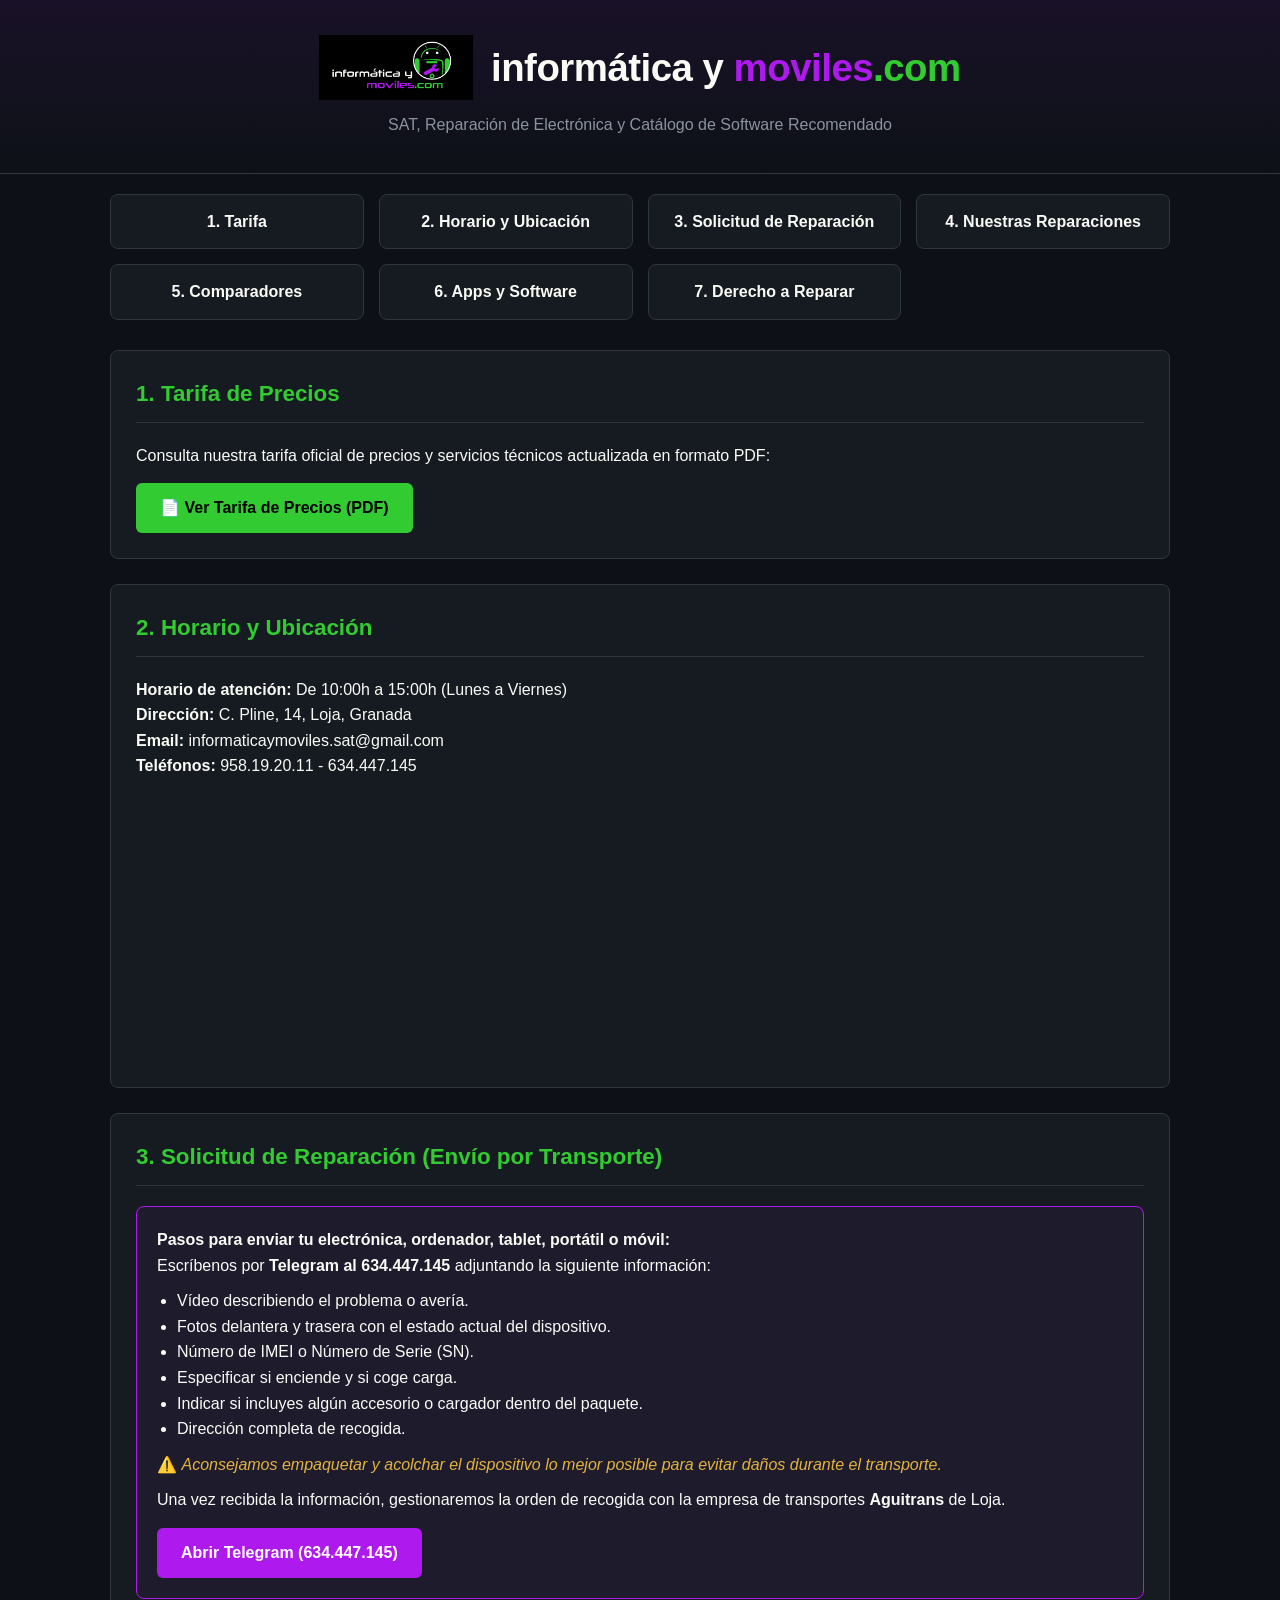
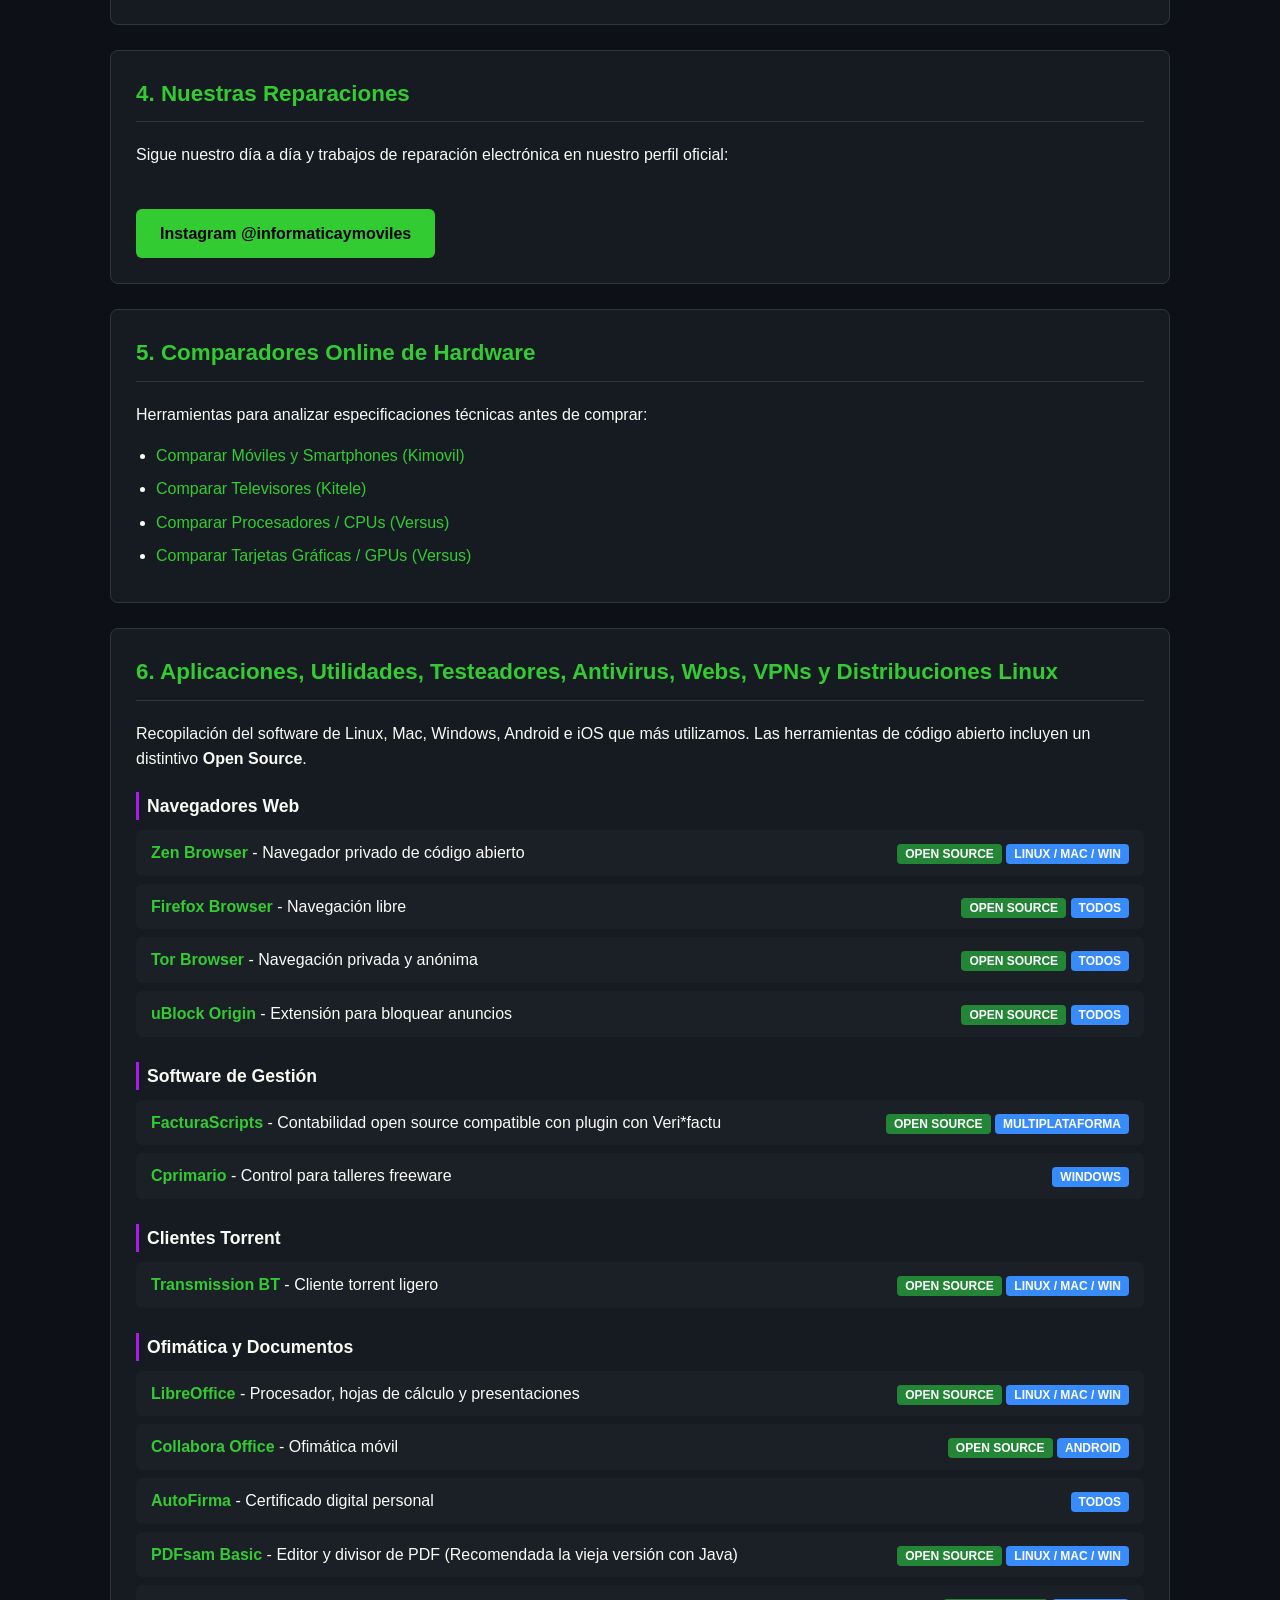
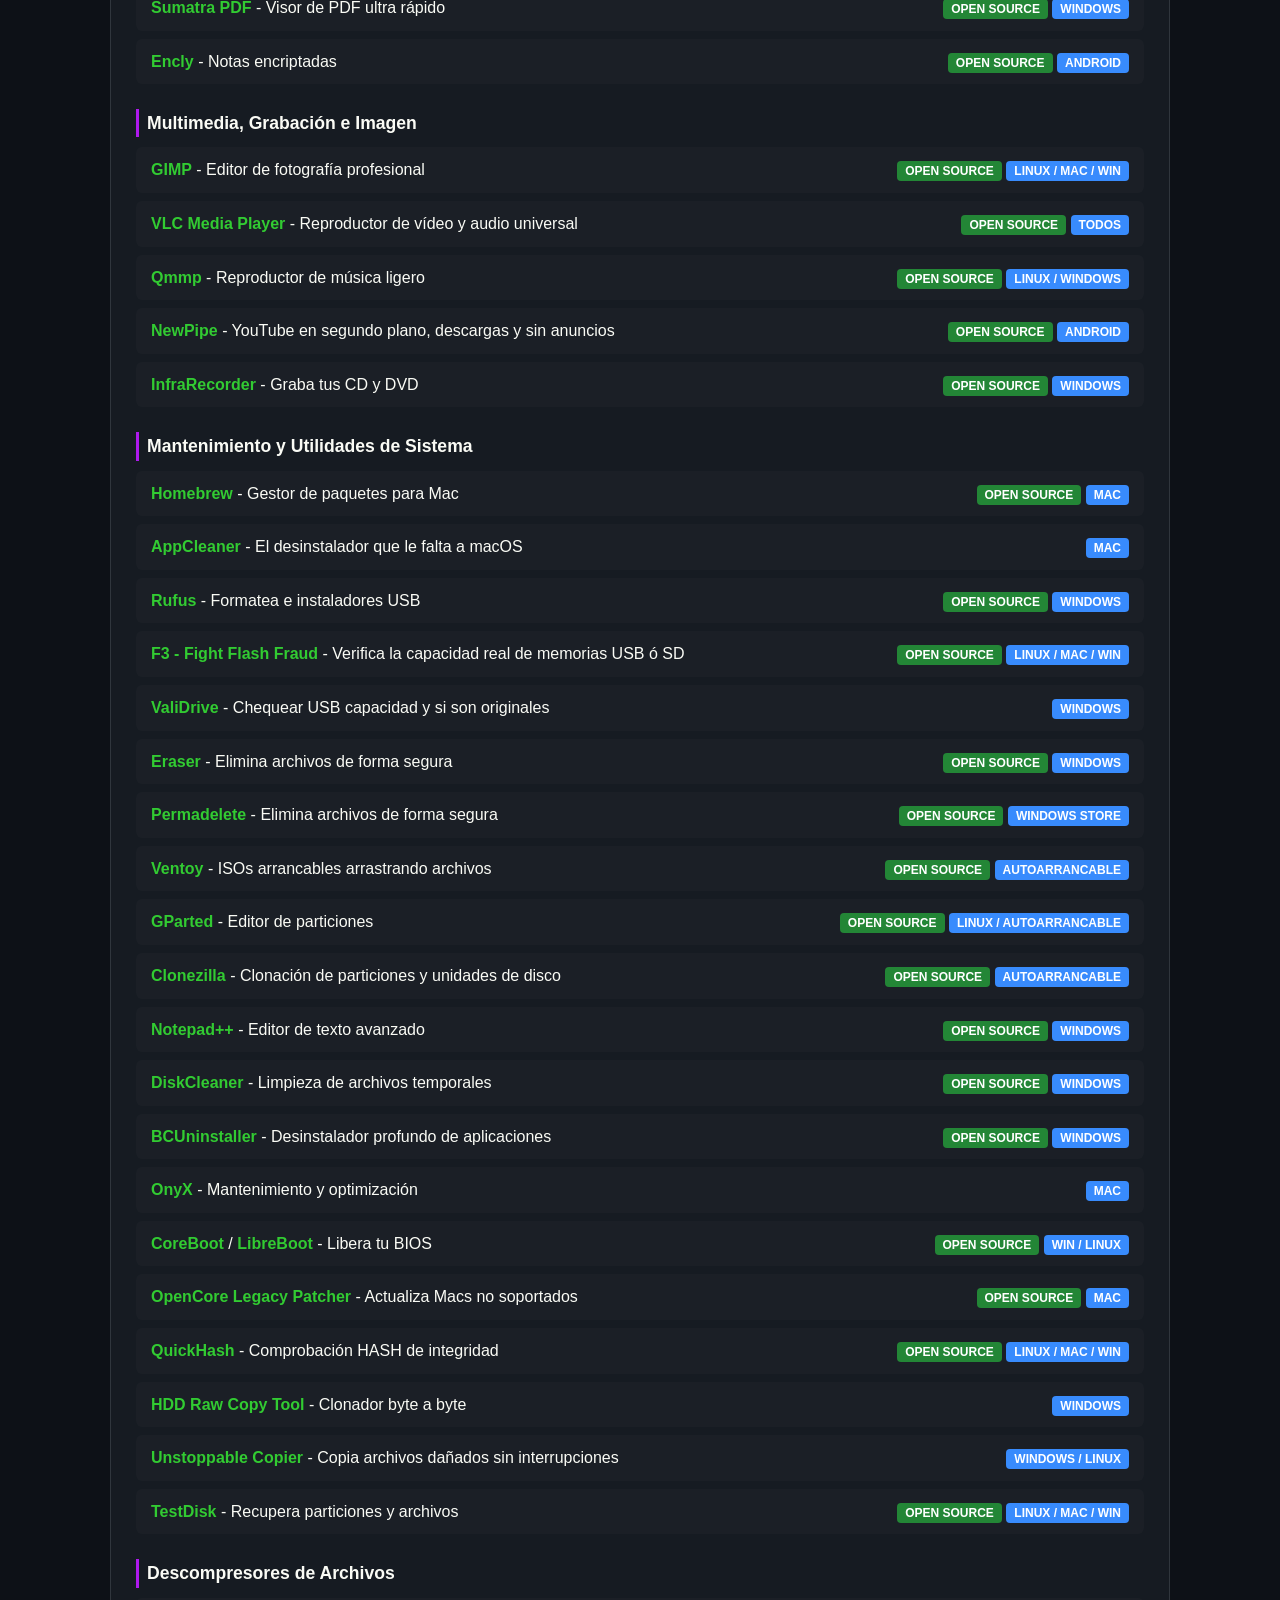
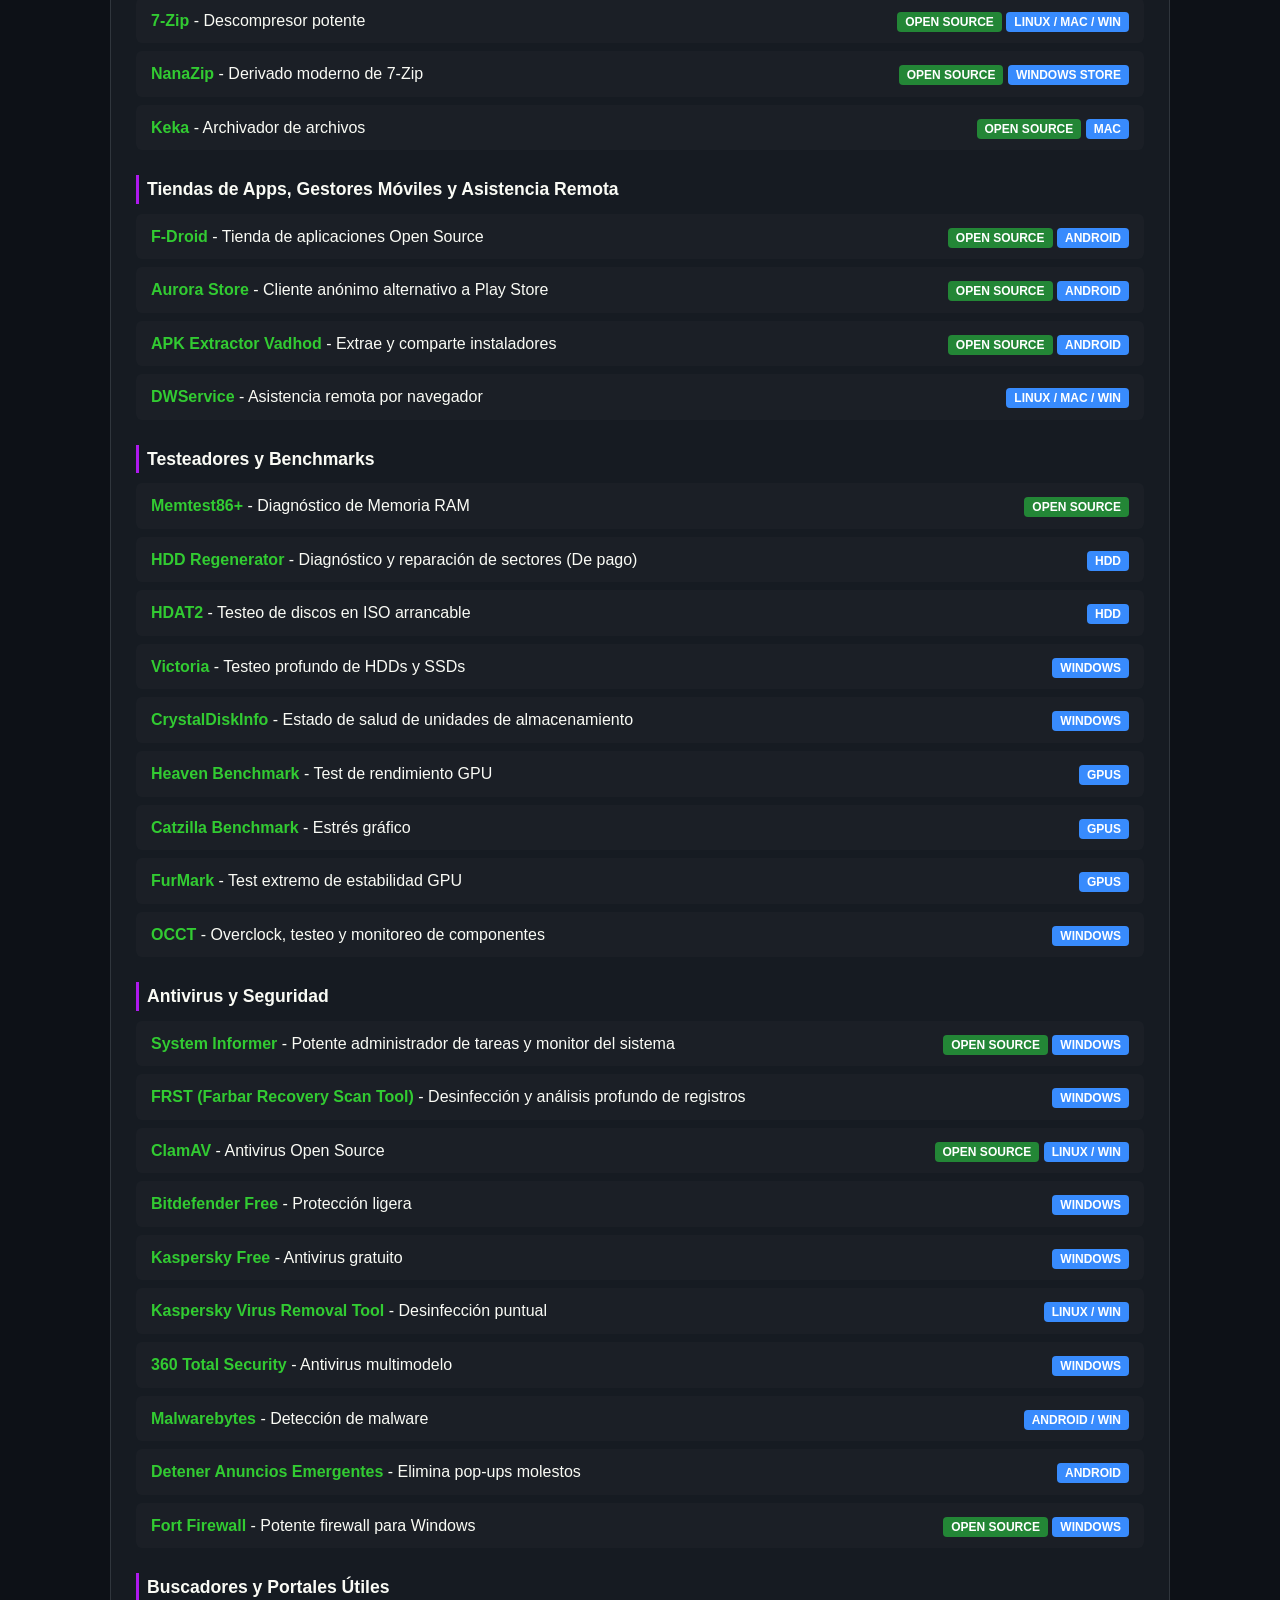
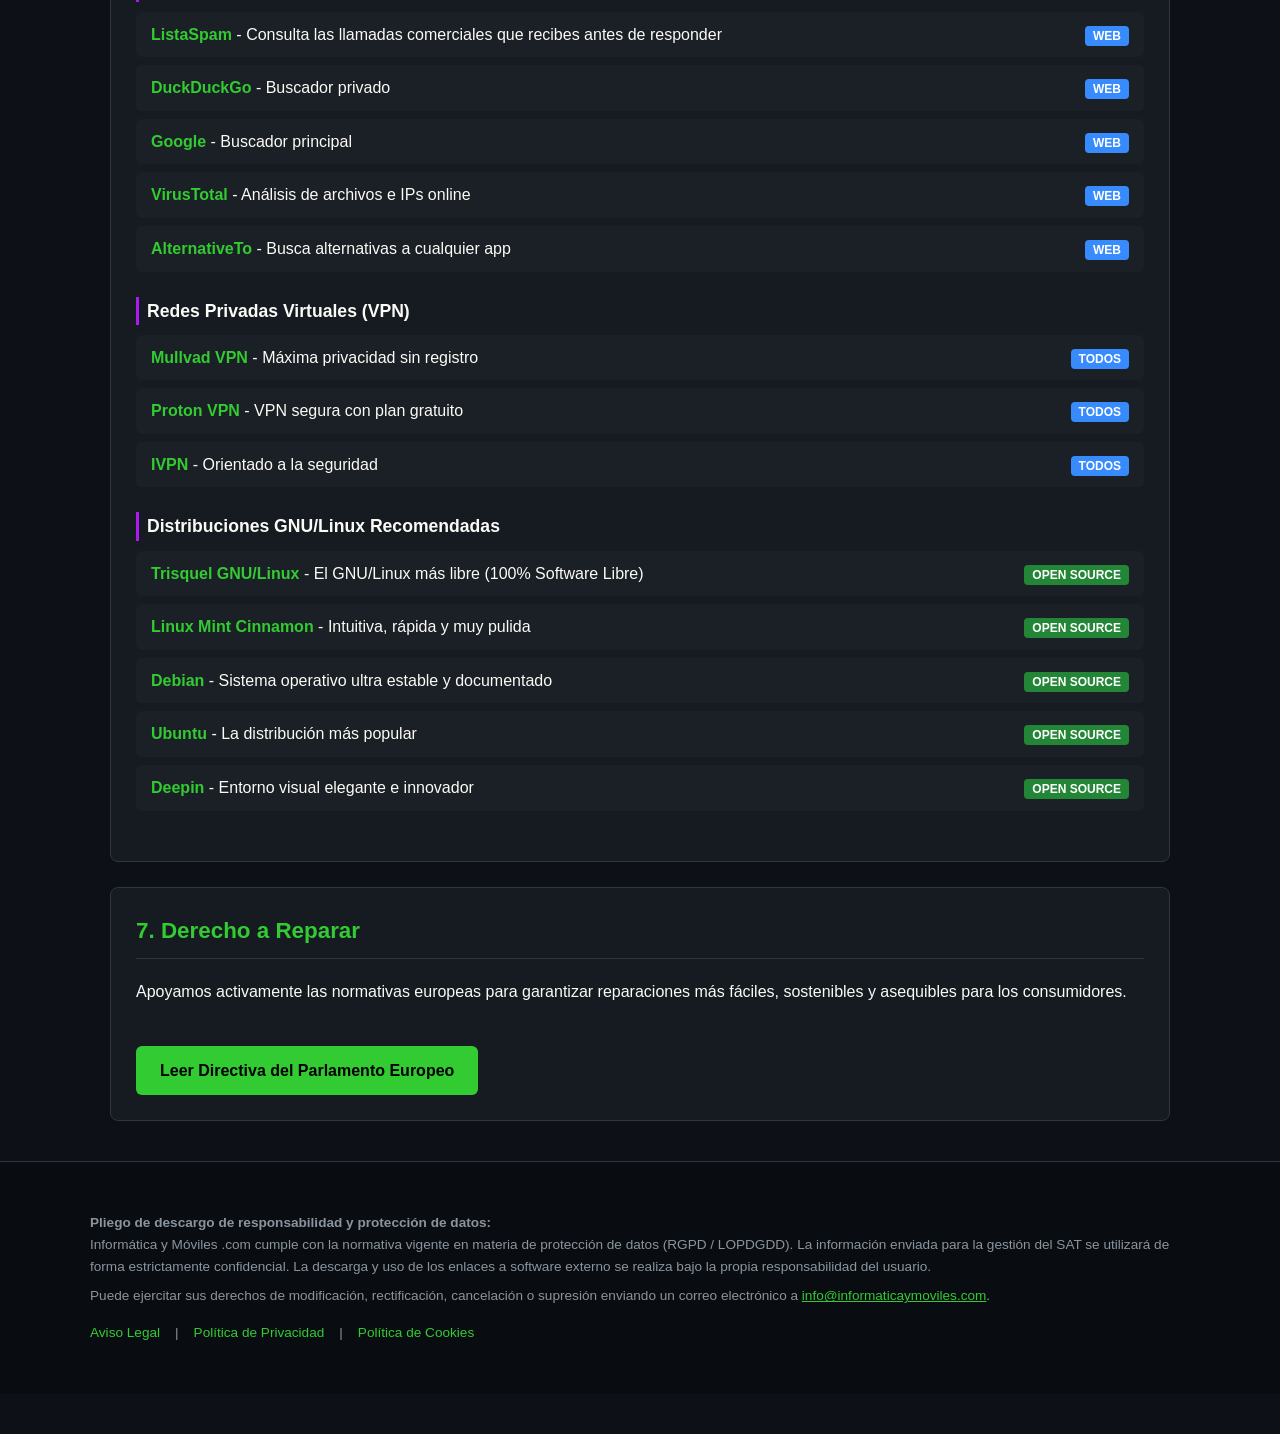
==== commit 749d5fc6: "Update index.html" ====
--- a/index.html
+++ b/index.html
@@ -186,10 +186,27 @@
 
         footer {
             margin-top: 40px;
-            padding: 20px;
+            padding: 30px 20px;
             border-top: 1px solid var(--border-color);
             font-size: 0.85rem;
             color: var(--text-muted);
+            background-color: #090d11;
+        }
+
+        .footer-links {
+            margin-top: 15px;
+            display: flex;
+            gap: 15px;
+            flex-wrap: wrap;
+        }
+
+        .footer-links a {
+            color: var(--color-green);
+            text-decoration: none;
+        }
+
+        .footer-links a:hover {
+            text-decoration: underline;
         }
     </style>
 </head>
@@ -207,7 +224,7 @@
 
 <div class="container">
 
-    <!-- Accesos Rápidos Reordenados -->
+    <!-- Accesos Rápidos -->
     <div class="nav-grid">
         <a href="#tarifa" class="nav-btn">1. Tarifa</a>
         <a href="#contacto" class="nav-btn">2. Horario y Ubicación</a>
@@ -318,17 +335,19 @@
                 <li class="app-item"><span><a href="https://firmaelectronica.gob.es/descargas" target="_blank">AutoFirma</a> - Certificado digital personal</span><div><span class="badge badge-sys">Todos</span></div></li>
                 <li class="app-item"><span><a href="https://pdfsam.org/es/download-pdfsam-basic/" target="_blank">PDFsam Basic</a> - Editor y divisor de PDF (Recomendada la vieja versión con Java)</span><div><span class="badge badge-os">Open Source</span> <span class="badge badge-sys">Linux / Mac / Win</span></div></li>
                 <li class="app-item"><span><a href="https://www.sumatrapdfreader.org/download-free-pdf-viewer" target="_blank">Sumatra PDF</a> - Visor de PDF ultra rápido</span><div><span class="badge badge-os">Open Source</span> <span class="badge badge-sys">Windows</span></div></li>
+                <li class="app-item"><span><a href="https://play.google.com/store/apps/details?id=com.pasich.encly" target="_blank">Encly</a> - Notas encriptadas</span><div><span class="badge badge-os">Open Source</span> <span class="badge badge-sys">Android</span></div></li>
             </ul>
         </div>
 
         <!-- Multimedia -->
         <div class="app-category">
-            <h3>Multimedia e Imagen</h3>
+            <h3>Multimedia, Grabación e Imagen</h3>
             <ul class="app-list">
                 <li class="app-item"><span><a href="https://www.gimp.org/downloads/" target="_blank">GIMP</a> - Editor de fotografía profesional</span><div><span class="badge badge-os">Open Source</span> <span class="badge badge-sys">Linux / Mac / Win</span></div></li>
                 <li class="app-item"><span><a href="https://www.videolan.org/vlc/#download" target="_blank">VLC Media Player</a> - Reproductor de vídeo y audio universal</span><div><span class="badge badge-os">Open Source</span> <span class="badge badge-sys">Todos</span></div></li>
                 <li class="app-item"><span><a href="https://qmmp.ylsoftware.com/downloads.php" target="_blank">Qmmp</a> - Reproductor de música ligero</span><div><span class="badge badge-os">Open Source</span> <span class="badge badge-sys">Linux / Windows</span></div></li>
                 <li class="app-item"><span><a href="https://newpipe.net/" target="_blank">NewPipe</a> - YouTube en segundo plano, descargas y sin anuncios</span><div><span class="badge badge-os">Open Source</span> <span class="badge badge-sys">Android</span></div></li>
+                <li class="app-item"><span><a href="http://infrarecorder.org/?page_id=5" target="_blank">InfraRecorder</a> - Graba tus CD y DVD</span><div><span class="badge badge-os">Open Source</span> <span class="badge badge-sys">Windows</span></div></li>
             </ul>
         </div>
 
@@ -340,6 +359,9 @@
                 <li class="app-item"><span><a href="https://freemacsoft.net/appcleaner/" target="_blank">AppCleaner</a> - El desinstalador que le falta a macOS</span><div><span class="badge badge-sys">Mac</span></div></li>
                 <li class="app-item"><span><a href="https://rufus.ie/es/#download" target="_blank">Rufus</a> - Formatea e instaladores USB</span><div><span class="badge badge-os">Open Source</span> <span class="badge badge-sys">Windows</span></div></li>
                 <li class="app-item"><span><a href="https://github.com/AltraMayor/f3" target="_blank">F3 - Fight Flash Fraud</a> - Verifica la capacidad real de memorias USB ó SD</span><div><span class="badge badge-os">Open Source</span> <span class="badge badge-sys">Linux / Mac / Win</span></div></li>
+                <li class="app-item"><span><a href="https://validrive.org/" target="_blank">ValiDrive</a> - Chequear USB capacidad y si son originales</span><div><span class="badge badge-sys">Windows</span></div></li>
+                <li class="app-item"><span><a href="https://sourceforge.net/projects/eraser/" target="_blank">Eraser</a> - Elimina archivos de forma segura</span><div><span class="badge badge-os">Open Source</span> <span class="badge badge-sys">Windows</span></div></li>
+                <li class="app-item"><span><a href="https://apps.microsoft.com/detail/9mvhv99vwl64?hl=es-ES&gl=ES" target="_blank">Permadelete</a> - Elimina archivos de forma segura</span><div><span class="badge badge-os">Open Source</span> <span class="badge badge-sys">Windows Store</span></div></li>
                 <li class="app-item"><span><a href="https://www.ventoy.net/en/download.html" target="_blank">Ventoy</a> - ISOs arrancables arrastrando archivos</span><div><span class="badge badge-os">Open Source</span> <span class="badge badge-sys">Autoarrancable</span></div></li>
                 <li class="app-item"><span><a href="https://gparted.org/download.php" target="_blank">GParted</a> - Editor de particiones</span><div><span class="badge badge-os">Open Source</span> <span class="badge badge-sys">Linux / Autoarrancable</span></div></li>
                 <li class="app-item"><span><a href="https://clonezilla.org/downloads.php" target="_blank">Clonezilla</a> - Clonación de particiones y unidades de disco</span><div><span class="badge badge-os">Open Source</span> <span class="badge badge-sys">Autoarrancable</span></div></li>
@@ -366,12 +388,13 @@
             </ul>
         </div>
 
-        <!-- App Stores y Asistencia -->
-        <div class="app-category">
-            <h3>Tiendas de Apps y Asistencia Remota</h3>
+        <!-- App Stores, Gestores y Asistencia -->
+        <div class="app-category">
+            <h3>Tiendas de Apps, Gestores Móviles y Asistencia Remota</h3>
             <ul class="app-list">
                 <li class="app-item"><span><a href="https://f-droid.org/es/" target="_blank">F-Droid</a> - Tienda de aplicaciones Open Source</span><div><span class="badge badge-os">Open Source</span> <span class="badge badge-sys">Android</span></div></li>
                 <li class="app-item"><span><a href="https://auroraoss.com/files" target="_blank">Aurora Store</a> - Cliente anónimo alternativo a Play Store</span><div><span class="badge badge-os">Open Source</span> <span class="badge badge-sys">Android</span></div></li>
+                <li class="app-item"><span><a href="https://play.google.com/store/apps/details?id=com.vadhod.apkextractor" target="_blank">APK Extractor Vadhod</a> - Extrae y comparte instaladores</span><div><span class="badge badge-os">Open Source</span> <span class="badge badge-sys">Android</span></div></li>
                 <li class="app-item"><span><a href="https://www.dwservice.net/" target="_blank">DWService</a> - Asistencia remota por navegador</span><div><span class="badge badge-sys">Linux / Mac / Win</span></div></li>
             </ul>
         </div>
@@ -458,9 +481,16 @@
 <footer>
     <div class="container" style="padding:0;">
         <p><strong>Pliego de descargo de responsabilidad y protección de datos:</strong></p>
-        <p>Informática y Móviles .com cumple con la normativa vigente en materia de protección de datos (RGPD). La información enviada para la gestión del SAT se utilizará de forma estrictamente confidencial. La descarga y uso de los enlaces a software externo se realiza bajo la propia responsabilidad del usuario.</p>
+        <p>Informática y Móviles .com cumple con la normativa vigente en materia de protección de datos (RGPD / LOPDGDD). La información enviada para la gestión del SAT se utilizará de forma estrictamente confidencial. La descarga y uso de los enlaces a software externo se realiza bajo la propia responsabilidad del usuario.</p>
+        <p style="margin-top: 8px;">Puede ejercitar sus derechos de modificación, rectificación, cancelación o supresión enviando un correo electrónico a <a href="mailto:info@informaticaymoviles.com" style="color: var(--color-green);">info@informaticaymoviles.com</a>.</p>
+        
+        <div class="footer-links">
+            <a href="aviso-legal.html">Aviso Legal</a> | 
+            <a href="politica-de-privacidad.html">Política de Privacidad</a> | 
+            <a href="politica-de-cookies.html">Política de Cookies</a>
+        </div>
     </div>
 </footer>
 
 </body>
-</html>+</html>
